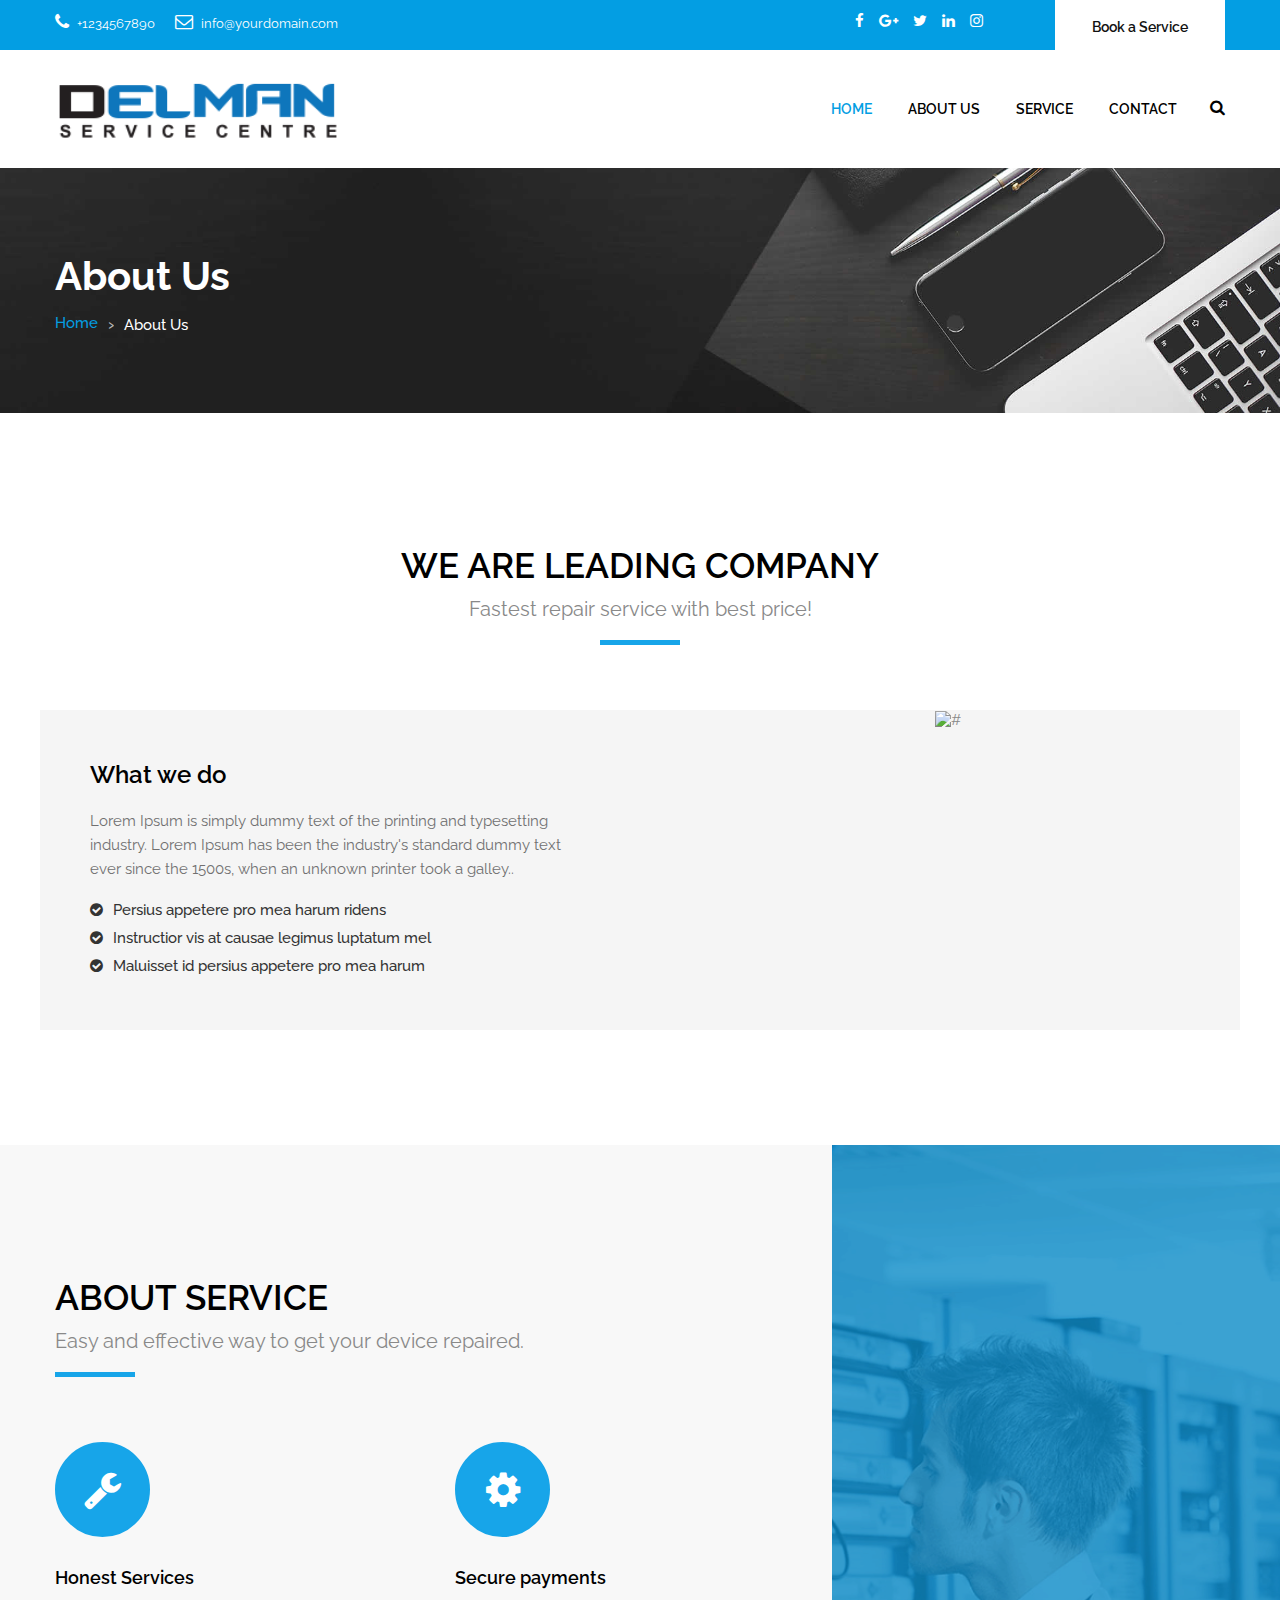
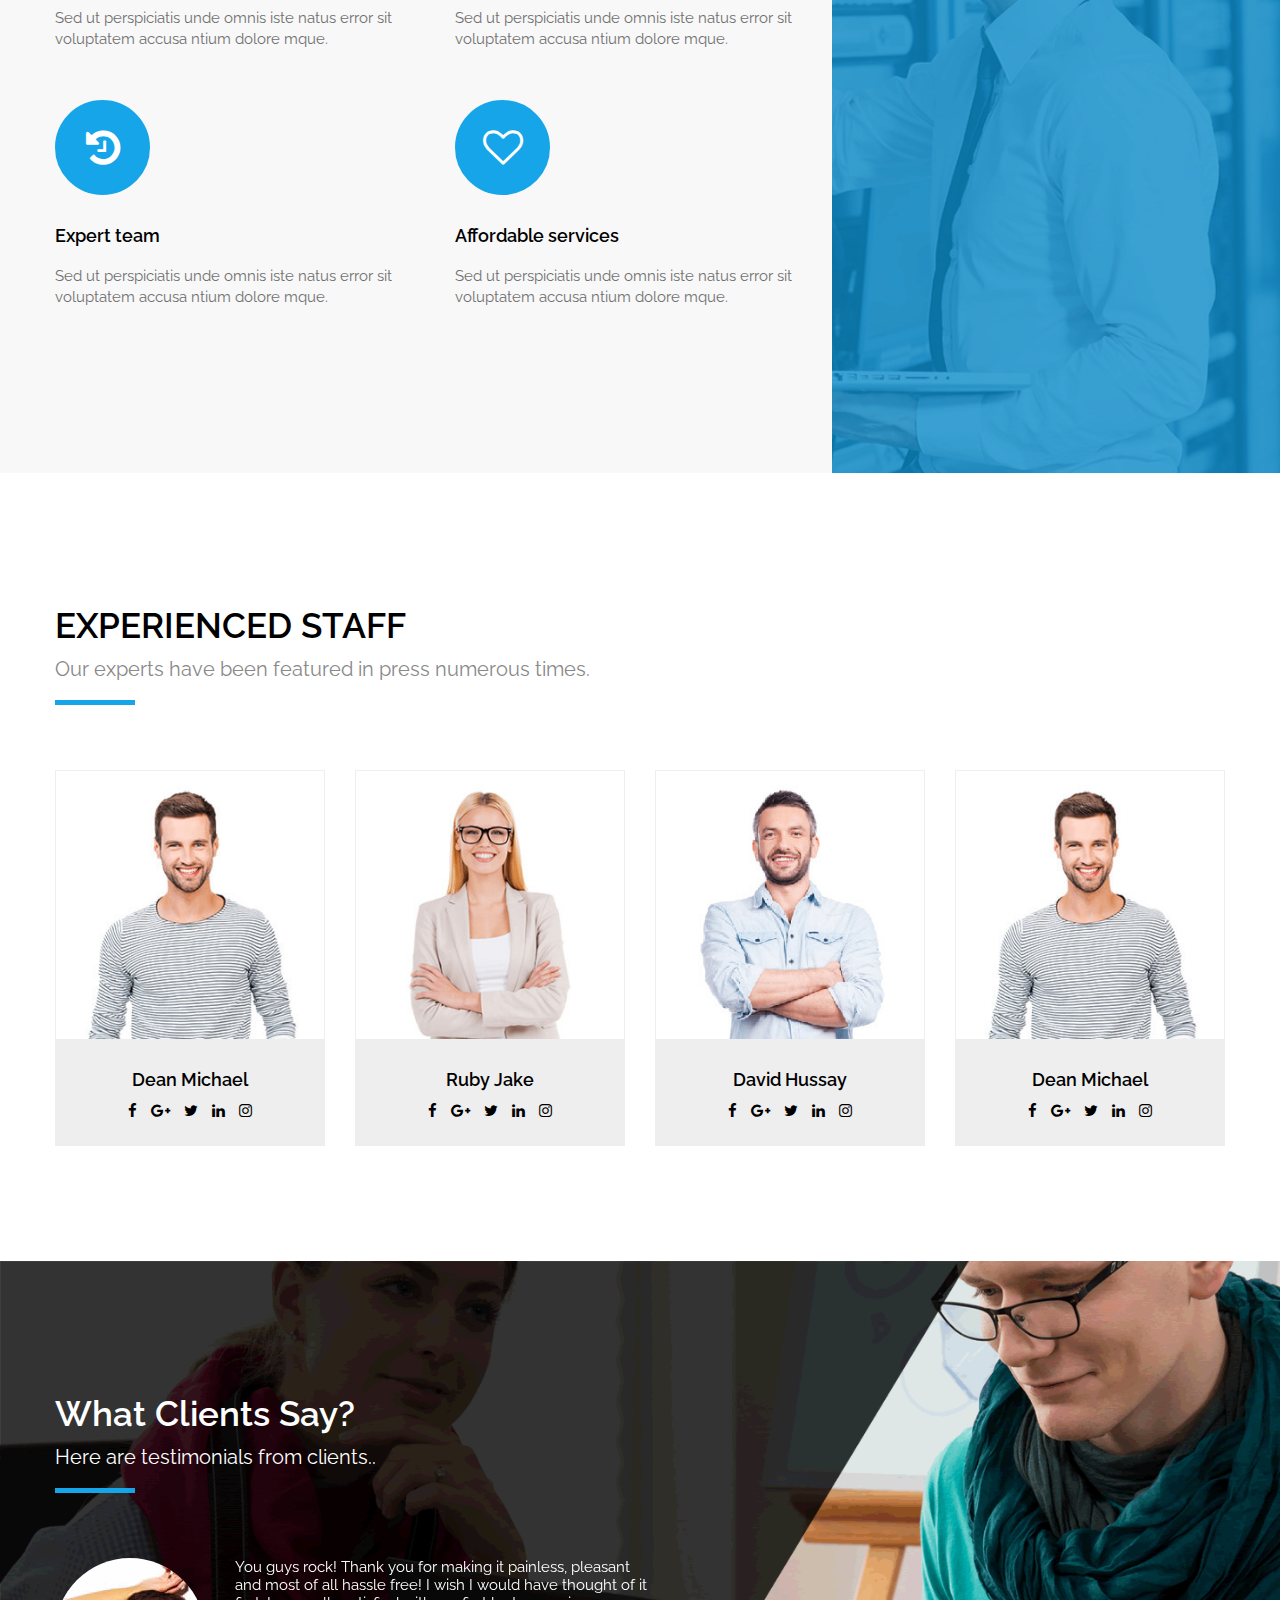
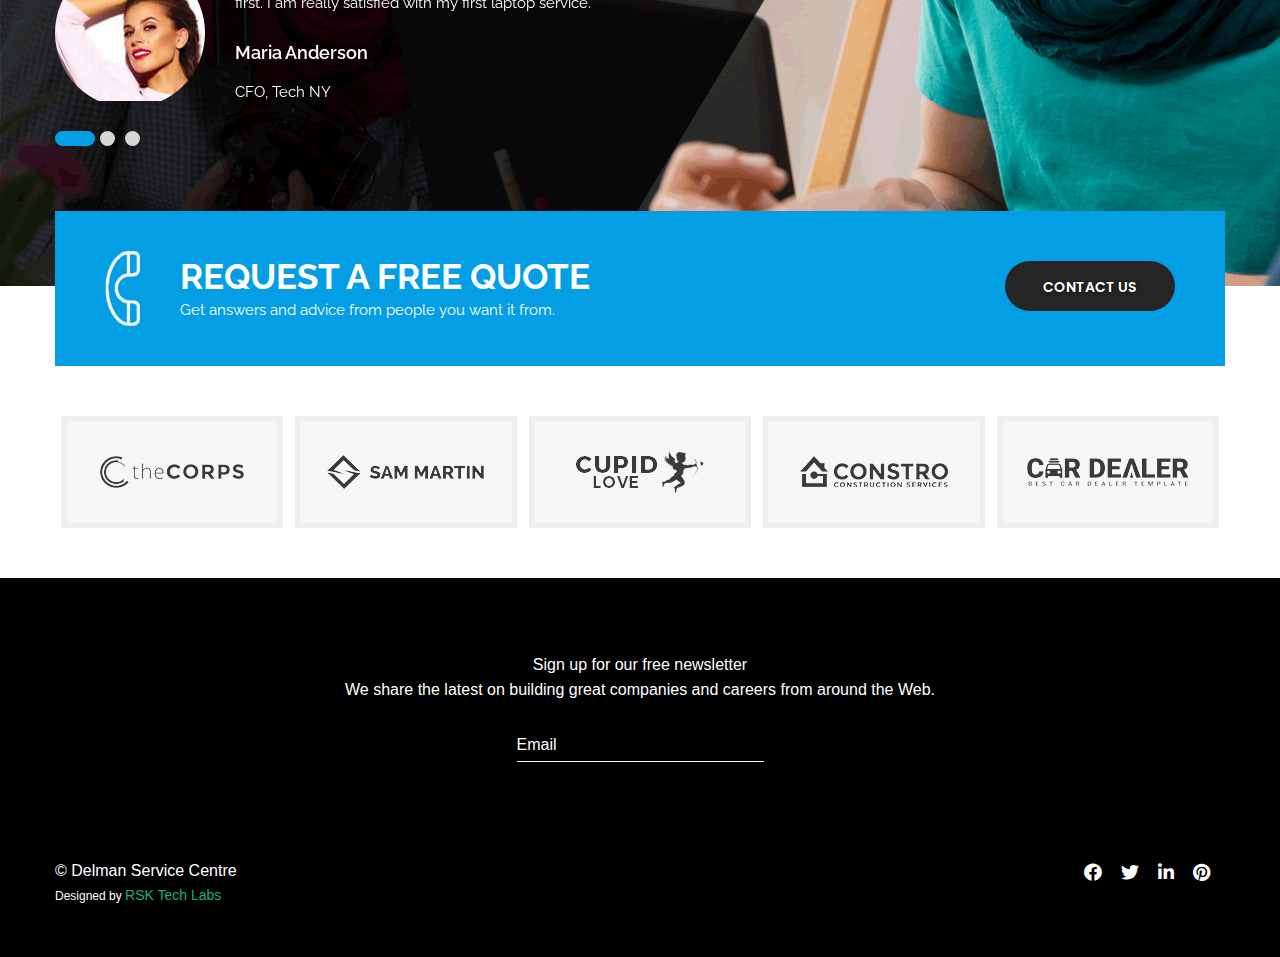
==== about.html @ 7de43d6a "Add files via upload" ====
<!DOCTYPE html>
<html lang="en">
<head>
<!-- basic -->
<meta charset="utf-8">
<meta http-equiv="X-UA-Compatible" content="IE=edge">
<!-- mobile metas -->
<meta name="viewport" content="width=device-width, initial-scale=1">
<meta name="viewport" content="initial-scale=1, maximum-scale=1">
<!-- site metas -->
<title>Delman Service Centre</title>
<meta name="keywords" content="">
<meta name="description" content="">
<meta name="author" content="">
<!-- Fontawesome -->
<link href="https://use.fontawesome.com/releases/v5.0.7/css/all.css" rel="stylesheet">
<!-- site icons -->
<link rel="icon" href="images/fevicon/fevicon.png" type="image/gif" />
<!-- bootstrap css -->
<link rel="stylesheet" href="css/bootstrap.min.css" />
<!-- Site css -->
<link rel="stylesheet" href="css/style.css" />
<!-- responsive css -->
<link rel="stylesheet" href="css/responsive.css" />
<!-- colors css -->
<link rel="stylesheet" href="css/colors1.css" />
<!-- custom css -->
<link rel="stylesheet" href="css/custom.css" />
<!-- wow Animation css -->
<link rel="stylesheet" href="css/animate.css" />
<!-- revolution slider css -->
<link rel="stylesheet" type="text/css" href="revolution/css/settings.css" />
<link rel="stylesheet" type="text/css" href="revolution/css/layers.css" />
<link rel="stylesheet" type="text/css" href="revolution/css/navigation.css" />
</head>
<body id="default_theme" class="it_service">
<!-- loader -->
<div class="bg_load"> <img class="loader_animation" src="images/loaders/loader_1.png" alt="#" /> </div>
<!-- end loader -->
<!-- header -->
<header id="default_header" class="header_style_1">
  <!-- header top -->
  <div class="header_top">
    <div class="container">
      <div class="row">
        <div class="col-md-8">
          <div class="full">
            <div class="topbar-left">
              <ul class="list-inline">
                <li> <span class="topbar-label"><i class="fa  fa-phone"></i></span> <span class="topbar-hightlight">+1234567890</span> </li>
                <li> <span class="topbar-label"><i class="fa fa-envelope-o"></i></span> <span class="topbar-hightlight"><a href="mailto:info@yourdomain.com">info@yourdomain.com</a></span> </li>
              </ul>
            </div>
          </div>
        </div>
        <div class="col-md-4 right_section_header_top">
          <div class="float-left">
            <div class="social_icon">
              <ul class="list-inline">
                <li><a class="fa fa-facebook" href="https://www.facebook.com/" title="Facebook" target="_blank"></a></li>
                <li><a class="fa fa-google-plus" href="https://plus.google.com/" title="Google+" target="_blank"></a></li>
                <li><a class="fa fa-twitter" href="https://twitter.com" title="Twitter" target="_blank"></a></li>
                <li><a class="fa fa-linkedin" href="https://www.linkedin.com" title="LinkedIn" target="_blank"></a></li>
                <li><a class="fa fa-instagram" href="https://www.instagram.com" title="Instagram" target="_blank"></a></li>
              </ul>
            </div>
          </div>
          <div class="float-right">
            <div class="make_appo"> <a class="btn white_btn" href="book_a_service.html">Book a Service</a> </div>
          </div>
        </div>
      </div>
    </div>
  </div>
  <!-- end header top -->
  <!-- header bottom -->
  <div class="header_bottom">
    <div class="container">
      <div class="row">
        <div class="col-lg-3 col-md-12 col-sm-12 col-xs-12">
          <!-- logo start -->
          <div class="logo"> <a href="it_home.html"><img src="images/logos/Logo-delmen.png" alt="logo" /></a> </div>
          <!-- logo end -->
        </div>
        <div class="col-lg-9 col-md-12 col-sm-12 col-xs-12">
          <!-- menu start -->
          <div class="menu_side">
            <div id="navbar_menu">
              <ul class="first-ul">
                <li> <a class="active" href="index.html">Home</a></li>
                <li><a href="about.html">About Us</a></li>
                <li> <a href="service.html">Service</a>
                  <ul>
                  <li><a href="service_detail.html">Services Detail</a></li>
                  </ul>
                </li>
                <li> <a href="contact.html">Contact</a></li>
              </ul>
            </div>
            <div class="search_icon">
              <ul>
                <li><a href="#" data-toggle="modal" data-target="#search_bar"><i class="fa fa-search" aria-hidden="true"></i></a></li>
              </ul>
            </div>
          </div>
          <!-- menu end -->
        </div>
      </div>
    </div>
  </div>
  <!-- header bottom end -->
</header>
<!-- end header -->
<!-- inner page banner -->
<div id="inner_banner" class="section inner_banner_section">
  <div class="container">
    <div class="row">
      <div class="col-md-12">
        <div class="full">
          <div class="title-holder">
            <div class="title-holder-cell text-left">
              <h1 class="page-title">About Us</h1>
              <ol class="breadcrumb">
                <li><a href="index.html">Home</a></li>
                <li class="active">About Us</li>
              </ol>
            </div>
          </div>
        </div>
      </div>
    </div>
  </div>
</div>
<!-- end inner page banner -->
<!-- section -->
<div class="section padding_layout_1">
  <div class="container">
    <div class="row">
      <div class="col-md-12">
        <div class="full">
          <div class="main_heading text_align_center">
            <h2>We are Leading Company</h2>
            <p class="large">Fastest repair service with best price!</p>
          </div>
        </div>
      </div>
    </div>
    <div class="row about_blog">
      <div class="col-lg-6 col-md-6 col-sm-12 about_cont_blog">
        <div class="full text_align_left">
          <h3>What we do</h3>
          <p>Lorem Ipsum is simply dummy text of the printing and typesetting industry. Lorem Ipsum has been the industry's 
            standard dummy text ever since the 1500s, when an unknown printer took a galley..</p>
          <ul>
            <li><i class="fa fa-check-circle"></i>Persius appetere pro mea harum ridens</li>
            <li><i class="fa fa-check-circle"></i>Instructior vis at causae legimus luptatum mel</li>
            <li><i class="fa fa-check-circle"></i>Maluisset id persius appetere pro mea harum</li>
          </ul>
        </div>
      </div>
      <div class="col-lg-6 col-md-6 col-sm-12 about_feature_img padding_right_0">
        <div class="full text_align_center"> <img class="img-responsive" src="images/it_service/post-06.jpg" alt="#" /> </div>
      </div>
    </div>
  </div>
</div>
<!-- end section -->
<!-- section -->
<div class="section padding_layout_1 light_silver gross_layout">
  <div class="container">
    <div class="row">
      <div class="col-md-12">
        <div class="full">
          <div class="main_heading text_align_left">
            <h2>About Service</h2>
            <p class="large">Easy and effective way to get your device repaired.</p>
          </div>
        </div>
      </div>
    </div>
    <div class="row">
      <div class="col-md-8">
        <div class="row">
          <div class="col-md-6">
            <div class="full">
              <div class="service_blog_inner2">
                <div class="icon text_align_left"><i class="fa fa-wrench"></i></div>
                <h4 class="service-heading">Honest Services</h4>
                <p>Sed ut perspiciatis unde omnis iste natus error sit voluptatem accusa ntium dolore mque.</p>
              </div>
            </div>
          </div>
          <div class="col-md-6">
            <div class="full">
              <div class="service_blog_inner2">
                <div class="icon text_align_left"><i class="fa fa-cog"></i></div>
                <h4 class="service-heading">Secure payments</h4>
                <p>Sed ut perspiciatis unde omnis iste natus error sit voluptatem accusa ntium dolore mque.</p>
              </div>
            </div>
          </div>
          <div class="col-md-6">
            <div class="full">
              <div class="service_blog_inner2">
                <div class="icon text_align_left"><i class="fa fa-history"></i></div>
                <h4 class="service-heading">Expert team</h4>
                <p>Sed ut perspiciatis unde omnis iste natus error sit voluptatem accusa ntium dolore mque.</p>
              </div>
            </div>
          </div>
          <div class="col-md-6">
            <div class="full">
              <div class="service_blog_inner2">
                <div class="icon text_align_left"><i class="fa fa-heart-o"></i></div>
                <h4 class="service-heading">Affordable services</h4>
                <p>Sed ut perspiciatis unde omnis iste natus error sit voluptatem accusa ntium dolore mque.</p>
              </div>
            </div>
          </div>
        </div>
      </div>
    </div>
  </div>
</div>
<!-- end section -->
<div class="section padding_layout_1">
  <div class="container">
    <div class="row">
      <div class="col-md-12">
        <div class="full">
          <div class="main_heading text_align_left">
            <h2>Experienced Staff</h2>
            <p class="large">Our experts have been featured in press numerous times.</p>
          </div>
        </div>
      </div>
    </div>
    <div class="row">
      <div class="col-md-3 col-sm-6">
        <div class="full team_blog_colum">
          <div class="it_team_img"> <img class="img-responsive" src="images/it_service/team-member-1.jpg" alt="#"> </div>
          <div class="team_feature_head">
            <h4>Dean Michael</h4>
          </div>
          <div class="team_feature_social">
            <div class="social_icon">
              <ul class="list-inline">
                <li><a class="fa fa-facebook" href="https://www.facebook.com/" title="Facebook" target="_blank"></a></li>
                <li><a class="fa fa-google-plus" href="https://plus.google.com/" title="Google+" target="_blank"></a></li>
                <li><a class="fa fa-twitter" href="https://twitter.com" title="Twitter" target="_blank"></a></li>
                <li><a class="fa fa-linkedin" href="https://www.linkedin.com" title="LinkedIn" target="_blank"></a></li>
                <li><a class="fa fa-instagram" href="https://www.instagram.com" title="Instagram" target="_blank"></a></li>
              </ul>
            </div>
          </div>
        </div>
      </div>
      <div class="col-md-3 col-sm-6">
        <div class="full team_blog_colum">
          <div class="it_team_img"> <img class="img-responsive" src="images/it_service/team-member-2.jpg" alt="#"> </div>
          <div class="team_feature_head">
            <h4>Ruby Jake</h4>
          </div>
          <div class="team_feature_social">
            <div class="social_icon">
              <ul class="list-inline">
                <li><a class="fa fa-facebook" href="https://www.facebook.com/" title="Facebook" target="_blank"></a></li>
                <li><a class="fa fa-google-plus" href="https://plus.google.com/" title="Google+" target="_blank"></a></li>
                <li><a class="fa fa-twitter" href="https://twitter.com" title="Twitter" target="_blank"></a></li>
                <li><a class="fa fa-linkedin" href="https://www.linkedin.com" title="LinkedIn" target="_blank"></a></li>
                <li><a class="fa fa-instagram" href="https://www.instagram.com" title="Instagram" target="_blank"></a></li>
              </ul>
            </div>
          </div>
        </div>
      </div>
      <div class="col-md-3 col-sm-6">
        <div class="full team_blog_colum">
          <div class="it_team_img"> <img class="img-responsive" src="images/it_service/team-member-3.jpg" alt="#"> </div>
          <div class="team_feature_head">
            <h4>David Hussay</h4>
          </div>
          <div class="team_feature_social">
            <div class="social_icon">
              <ul class="list-inline">
                <li><a class="fa fa-facebook" href="https://www.facebook.com/" title="Facebook" target="_blank"></a></li>
                <li><a class="fa fa-google-plus" href="https://plus.google.com/" title="Google+" target="_blank"></a></li>
                <li><a class="fa fa-twitter" href="https://twitter.com" title="Twitter" target="_blank"></a></li>
                <li><a class="fa fa-linkedin" href="https://www.linkedin.com" title="LinkedIn" target="_blank"></a></li>
                <li><a class="fa fa-instagram" href="https://www.instagram.com" title="Instagram" target="_blank"></a></li>
              </ul>
            </div>
          </div>
        </div>
      </div>
      <div class="col-md-3 col-sm-6">
        <div class="full team_blog_colum">
          <div class="it_team_img"> <img class="img-responsive" src="images/it_service/team-member-1.jpg" alt="#"> </div>
          <div class="team_feature_head">
            <h4>Dean Michael</h4>
          </div>
          <div class="team_feature_social">
            <div class="social_icon">
              <ul class="list-inline">
                <li><a class="fa fa-facebook" href="https://www.facebook.com/" title="Facebook" target="_blank"></a></li>
                <li><a class="fa fa-google-plus" href="https://plus.google.com/" title="Google+" target="_blank"></a></li>
                <li><a class="fa fa-twitter" href="https://twitter.com" title="Twitter" target="_blank"></a></li>
                <li><a class="fa fa-linkedin" href="https://www.linkedin.com" title="LinkedIn" target="_blank"></a></li>
                <li><a class="fa fa-instagram" href="https://www.instagram.com" title="Instagram" target="_blank"></a></li>
              </ul>
            </div>
          </div>
        </div>
      </div>
    </div>
  </div>
</div>
<!-- section -->
<div class="section padding_layout_1 testmonial_section white_fonts">
  <div class="container">
    <div class="row">
      <div class="col-md-12">
        <div class="full">
          <div class="main_heading text_align_left">
            <h2 style="text-transform: none;">What Clients Say?</h2>
            <p class="large">Here are testimonials from clients..</p>
          </div>
        </div>
      </div>
    </div>
    <div class="row">
      <div class="col-sm-7">
        <div class="full">
          <div id="testimonial_slider" class="carousel slide" data-ride="carousel">
            <!-- Indicators -->
            <ul class="carousel-indicators">
              <li data-target="#testimonial_slider" data-slide-to="0" class="active"></li>
              <li data-target="#testimonial_slider" data-slide-to="1"></li>
              <li data-target="#testimonial_slider" data-slide-to="2"></li>
            </ul>
            <!-- The slideshow -->
            <div class="carousel-inner">
              <div class="carousel-item active">
                <div class="testimonial-container">
                  <div class="testimonial-content"> You guys rock! Thank you for making it painless, pleasant and most of all hassle free! I wish I would have thought of it first. 
                    I am really satisfied with my first laptop service.</div>
                  <div class="testimonial-photo"> <img src="images/it_service/client1.jpg" class="img-responsive" alt="#" width="150" height="150"> </div>
                  <div class="testimonial-meta">
                    <h4>Maria Anderson</h4>
                    <span class="testimonial-position">CFO, Tech NY</span> </div>
                </div>
              </div>
              <div class="carousel-item">
                <div class="testimonial-container">
                  <div class="testimonial-content"> You guys rock! Thank you for making it painless, pleasant and most of all hassle free! I wish I would have thought of it first. 
                    I am really satisfied with my first laptop service.</div>
                  <div class="testimonial-photo"> <img src="images/it_service/client2.jpg" class="img-responsive" alt="#" width="150" height="150"> </div>
                  <div class="testimonial-meta">
                    <h4>Maria Anderson</h4>
                    <span class="testimonial-position">CFO, Tech NY</span> </div>
                </div>
              </div>
              <div class="carousel-item">
                <div class="testimonial-container">
                  <div class="testimonial-content"> You guys rock! Thank you for making it painless, pleasant and most of all hassle free! I wish I would have thought of it first. 
                    I am really satisfied with my first laptop service.</div>
                  <div class="testimonial-photo"> <img src="images/it_service/client3.jpg" class="img-responsive" alt="#" width="150" height="150"> </div>
                  <div class="testimonial-meta">
                    <h4>Maria Anderson</h4>
                    <span class="testimonial-position">CFO, Tech NY</span> </div>
                </div>
              </div>
            </div>
          </div>
        </div>
      </div>
      <div class="col-sm-5">
        <div class="full"> </div>
      </div>
    </div>
  </div>
</div>
<!-- end section -->
<!-- section -->
<div class="section">
  <div class="container">
    <div class="row">
      <div class="col-md-12">
        <div class="full">
          <div class="contact_us_section">
            <div class="call_icon"> <img src="images/it_service/phone_icon.png" alt="#" /> </div>
            <div class="inner_cont">
              <h2>REQUEST A FREE QUOTE</h2>
              <p>Get answers and advice from people you want it from.</p>
            </div>
            <div class="button_Section_cont"> <a class="btn dark_gray_bt" href="contact.html">Contact us</a> </div>
          </div>
        </div>
      </div>
    </div>
  </div>
</div>
<!-- end section -->
<!-- section -->
<div class="section padding_layout_1" style="padding: 50px 0;">
  <div class="container">
    <div class="row">
      <div class="col-md-12">
        <div class="full">
          <ul class="brand_list">
            <li><img src="images/it_service/brand_icon1.png" alt="#" /></li>
            <li><img src="images/it_service/brand_icon2.png" alt="#" /></li>
            <li><img src="images/it_service/brand_icon3.png" alt="#" /></li>
            <li><img src="images/it_service/brand_icon4.png" alt="#" /></li>
            <li><img src="images/it_service/brand_icon5.png" alt="#" /></li>
          </ul>
        </div>
      </div>
    </div>
  </div>
</div>
<!-- end section -->
<!-- Modal -->
<div class="modal fade" id="search_bar" role="dialog">
  <div class="modal-dialog">
    <!-- Modal content-->
    <div class="modal-content">
      <div class="modal-header">
        <button type="button" class="close" data-dismiss="modal"><i class="fa fa-close"></i></button>
      </div>
      <div class="modal-body">
        <div class="row">
          <div class="col-lg-8 col-md-8 col-sm-8 offset-lg-2 offset-md-2 offset-sm-2 col-xs-10 col-xs-offset-1">
            <div class="navbar-search">
              <form action="#" method="get" id="search-global-form" class="search-global">
                <input type="text" placeholder="Type to search" autocomplete="off" name="s" id="search" value="" class="search-global__input">
                <button class="search-global__btn"><i class="fa fa-search"></i></button>
                <div class="search-global__note">Begin typing your search above and press return to search.</div>
              </form>
            </div>
          </div>
        </div>
      </div>
    </div>
  </div>
</div>
<!-- End Model search bar -->
<!-- footer -->
<!-- Footer section starts here -->
<footer id="Footer">
  <div class="container text-center">
    <div class="footer-text ">
      <p>Sign up for our free newsletter
        <br class="hidden-lg-down" /> We share the latest on building great companies and careers from around the Web.</p>
      <div class="email-box">
        <form action="#" method="post">
          <input required type="email">
          <label for="email">Email</label>
          <input class="submit" type="submit" value="">
        </form>
      </div>
      <div class="row">
        <div class="col-xs-12 col-sm-12 col-md-6 col-lg-6 col-xl-6">
          <div class="copy-right">
            <p>© Delman Service Centre</p>
          </div>
        </div>
        <div class="col-xs-12 col-sm-12 col-md-6 col-lg-6 col-xl-6 text-right">
          <div class="social-share">
            <ul>
              <li>
                <a href="#"><i class="fab fa-facebook-f"></i></a>
              </li>
              <li>
                <a href="#"><i class="fab fa-twitter"></i></a>
              </li>
              <li>
                <a href="#"><i class="fab fa-linkedin-in"></i></a>
              </li>
              <li>
                <a href="#"><i class="fab fa-pinterest"></i></a>
              </li>
            </ul>
          </div>
        </div>
      </div>
      <div class="row">
        <div class="col-12">
          <p class="designed">Designed by <a href="#" target="_blank">RSK Tech Labs</a></p>
        </div>
      </div>
    </div>
  </div>
</footer>
<!-- Footer section ends here -->
<!-- js section -->
<script src="js/jquery.min.js"></script>
<script src="js/bootstrap.min.js"></script>
<!-- menu js -->
<script src="js/menumaker.js"></script>
<!-- wow animation -->
<script src="js/wow.js"></script>
<!-- custom js -->
<script src="js/custom.js"></script>
<!-- revolution js files -->
<script src="revolution/js/jquery.themepunch.tools.min.js"></script>
<script src="revolution/js/jquery.themepunch.revolution.min.js"></script>
<script src="revolution/js/extensions/revolution.extension.actions.min.js"></script>
<script src="revolution/js/extensions/revolution.extension.carousel.min.js"></script>
<script src="revolution/js/extensions/revolution.extension.kenburn.min.js"></script>
<script src="revolution/js/extensions/revolution.extension.layeranimation.min.js"></script>
<script src="revolution/js/extensions/revolution.extension.migration.min.js"></script>
<script src="revolution/js/extensions/revolution.extension.navigation.min.js"></script>
<script src="revolution/js/extensions/revolution.extension.parallax.min.js"></script>
<script src="revolution/js/extensions/revolution.extension.slideanims.min.js"></script>
<script src="revolution/js/extensions/revolution.extension.video.min.js"></script>
</body>
</html>
---- css/style.css ----
/*------------------------------------------------------------------
		File Name: style.css
-------------------------------------------------------------------*/

/*------------------------------------------------------------------
		[Table of contents]

		1.  IMPORT FONTS
    2.  IMPORT FILES
	3.  BASIC
    4.  LOADER
	5.  HEADER
	      - Header Top 
	      - Menu 
	      - Search Bar
	      - Side Menu
		  - Fix Header
	6.  SLIDER PARALLAX
	      - Simple Parallax
	      - Slider Text
		  - Testimonial slider
	7.  SECTION
	      - Counter
		  - Form
		  - Progress Bar
		  - Pagination
	8.  SLIDER
	9.  ACCORDION
	10. PRICE TABLE
	11. INNER PAGE BANNER
	12. SIDEBAR
	     - Sidebar Search
	13. BLOG	
         - Blog Detail	
	14. CASE STUDIES
	15. SHOP
    16. FOOTER
	17. CUSTOM
		
	-------------------------------------------------------------------*/


/*------------------------------------------------------------------
		1. IMPORT FONTS
	-------------------------------------------------------------------*/

@import url(https://fonts.googleapis.com/css?family=Source+Sans+Pro:300,400,400i,600,700,900);
@import url('https://fonts.googleapis.com/css?family=Raleway:100,100i,200,200i,300,300i,400,400i,500,500i,600,600i,700,700i,800,800i,900,900i');
@import url('https://fonts.googleapis.com/css?family=Poppins:100,100i,200,200i,300,300i,400,400i,500,500i,600,600i,700,700i,800,800i,900,900i');
@import url(https://fonts.googleapis.com/css?family=Roboto:300,400,400i,500,500i,700,700i);
@import url(https://fonts.googleapis.com/css?family=Arvo:400,400i,700,700i);

/*------------------------------------------------------------------
		2. IMPORT FILES
	-------------------------------------------------------------------*/

@import url(animate.css);
@import url(font-awesome.min.css);

/*------------------------------------------------------------------
		3. BASIC
	-------------------------------------------------------------------*/

* {
	margin: 0;
	padding: 0;
	outline: none !important;
	box-sizing: border-box;
}

html,
body {
	color: #898989;
	font-size: 15px;
	font-family: 'Raleway', sans-serif;
	line-height: normal;
	font-weight: 400;
	overflow-x: hidden;
}

body {
	overflow-x: hidden;
}

body.demos .section {
	background: url(images/bg.png) repeat top center #f2f3f5;
}

body.demos .section-title img {
	max-width: 280px;
	display: block;
	margin: 10px auto;
}

body.demos .service-widget h3 {
	border-bottom: 1px solid #ededed;
	font-size: 18px;
	padding: 20px 0;
	background-color: #ffffff;
}

body.demos .service-widget {
	margin: 0 0 30px;
	padding: 30px;
	background-color: #fff
}

body.demos .container-fluid {
	max-width: 1080px
}

a {
	color: #1f1f1f;
	text-decoration: none !important;
	outline: none !important;
	-webkit-transition: all .3s ease-in-out;
	-moz-transition: all .3s ease-in-out;
	-ms-transition: all .3s ease-in-out;
	-o-transition: all .3s ease-in-out;
	transition: all .3s ease-in-out;
}

h1,
h2,
h3,
h4,
h5,
h6 {
	letter-spacing: 0;
	font-weight: normal;
	position: relative;
	padding: 0;
	font-weight: normal;
	line-height: normal;
	color: #1f1f1f;
	margin: 0
}

h6 {
	font-size: 14px;
	margin-bottom: 10px;
}

h1 {
	font-size: 24px
}

.small_heading.main-heading h2 {
	font-size: 21px;
}

.small_heading.main-heading::after {
	top: 18px;
}

.small_heading.main-heading {
	margin-bottom: 20px;
	width: 100%;
}

h3 {
	font-size: 18px
}

h4 {
	font-size: 16px
}

h5 {
	font-size: 14px
}

h1 a,
h2 a,
h3 a,
h4 a,
h5 a,
h6 a {
	color: #212121;
	text-decoration: none!important;
	opacity: 1
}

ol,
ul {
	list-style: none;
	margin: 0;
}

a {
	color: #000;
	text-decoration: none;
	outline: none;
}

a,
.btn {
	text-decoration: none !important;
	outline: none !important;
	-webkit-transition: all .3s ease-in-out;
	-moz-transition: all .3s ease-in-out;
	-ms-transition: all .3s ease-in-out;
	-o-transition: all .3s ease-in-out;
	transition: all .3s ease-in-out;
}

.btn-custom {
	margin-top: 20px;
	background-color: transparent;
	border: 2px solid #ddd;
	padding: 12px 40px;
	font-size: 16px;
}

.button_section {
	float: left;
	width: 100%;
}

a.btn,
button.btn {
	min-width: 170px;
	height: 50px;
	border-radius: 100px;
	padding: 0;
	text-align: center;
	line-height: 52px;
	font-size: 14px;
	font-weight: 600;
	text-transform: uppercase;
	margin-top: 10px;
	color: #fff;
	border: solid transform 1px;
	text-shadow: 1px 1px 3px rgba(0, 0, 0, .5);
	position: relative;
	font-family: 'Poppins', sans-serif;
}

.btn.dark_gray_bt {
	background: #252525;
}

a.btn.border_btn {
	border: solid transparent 1px;
	background: transparent;
}

a.btn:hover,
button.btn:hover,
a.btn:focus,
button.btn:focus {
	background: #252525;
	color: #fff;
}

button.btn.white_btn,
a.btn.white_btnbutton.btn.white_btn,
a.btn.white_btn {
	background: #fff;
	padding: 0 50px;
}

.btn.sqaure_bt i {
	margin-left: 8px;
	font-weight: 600;
	top: -1px;
	position: relative;
}

.bottom_info .btn.sqaure_bt {
	margin: 0;
}

.bottom_info .pull-right {
	margin-top: 17px !important;
}

.blog_grid .bottom_info .pull-right {
	margin-top: 0 !important;
}

.padding-bottom_0 {
	padding-bottom: 0 !important;
}

.padding-top_0 {
	padding-top: 0 !important;
}

.padding-bottom_1 {
	padding-bottom: 10px !important;
}

.padding-bottom_2 {
	padding-bottom: 20px !important;
}

.padding-bottom_3 {
	padding-bottom: 30px !important;
}

.padding-bottom_4 {
	padding-bottom: 40px !important;
}

.padding-bottom_5 {
	padding-bottom: 50px !important;
}

.pull-right {
	float: right !important;
}

.pull-left {
	float: left !important;
}

.img-responsive {
	max-width: 100%;
}

.color_black p,
.color_black ul,
.color_black ul li {
	color: #000;
}

.black_color {
	color: #000;
}

.semi_bold {
	font-weight: 600;
}

.lead {
	font-size: 18px;
	line-height: 30px;
	color: #767676;
	margin: 0;
	padding: 0;
}

blockquote {
	margin: 20px 0 20px;
	padding: 30px;
}

.margin_0 {
	margin: 0 !important;
}

.padding_0 {
	padding: 0 !important;
}

h2 {
	font-size: 35px;
	color: #000;
	line-height: 36px;
	font-weight: 600;
	position: relative;
	margin-bottom: 15px;
	text-transform: uppercase;
	margin-top: 15px;
}

h3 {
	font-size: 24px;
	color: #000;
	line-height: normal;
	font-weight: 500;
	text-transform: none;
	margin-bottom: 20px;
	font-weight: 600;
}

h4 {
	font-size: 18px;
	color: #000;
	line-height: 21px;
	font-weight: 600;
	text-transform: none;
	margin: 30px 0 20px 0;
}

h5 {
	font-size: 15px;
	font-weight: 700;
	text-transform: uppercase;
	margin: 0;
	line-height: normal;
	color: #000;
}

p {
	color: #707070;
	font-size: 15px;
	line-height: 21px;
}

p.large {
	color: #898989;
	font-size: 20px;
	font-weight: 400;
	margin: 0 0 10px 0;
}

p.large_2 {
	font-weight: 500;
	font-size: 18px;
	color: #898989;
}

button,
input,
select,
textarea,
option {
	font-family: 'Poppins', sans-serif;
}

a#submit {
	z-index: 1;
}

a:hover,
a:focus {
	color: #000;
	text-decoration: none;
}

.span1,
.span2,
.span3,
.span4,
.span5,
.span6,
.span7,
.span8,
.span9,
.span10 {
	padding: 0 15px;
	float: left;
	min-height: 25px;
}

.border_radius_0 {
	border-radius: 0 !important;
}

.span1 {
	width: 10%;
}

.span2 {
	width: 20%;
}

.span3 {
	width: 30%;
}

.span4 {
	width: 40%;
}

.span5 {
	width: 50%;
}

.span6 {
	width: 60%;
}

.span7 {
	width: 70%;
}

.span8 {
	width: 80%;
}

.span9 {
	width: 90%;
}

.span10 {
	width: 100%;
}

.container {
	width: 1200px;
	max-width: 1200px;
}

.section_padding {
	padding: 80px 0 100px;
}

.layout_2_padding {
	padding: 100px 0 80px;
}

.full {
	width: 100%;
	float: left;
	margin: 0;
	padding: 0;
}

.top_80 {
	top: 80px;
}

.vertical-center {
	display: flex;
	align-items: center;
	height: 100%;
	width: 100%;
}

.right_side {
	float: right;
}

.text_align_right {
	text-align: right;
}

.left_side {
	float: left;
}

.text_align_left {
	text-align: left;
}

.text_align_center {
	text-align: center;
}

.center {
	width: 100%;
	display: flex;
	justify-content: center;
}

.modal-backdrop.show {
	opacity: 1;
}

.border_dotted_circle {
	border: dotted #e1e1e1 3px;
	width: 170px;
	height: 170px;
	border-radius: 100%;
	display: flex;
	justify-content: center;
	align-items: center;
	position: relative;
	z-index: 1;
}

.border_dotted_circle:hover,
.border_dotted_circle:focus {
	border: dotted #e1e1e1 3px;
	animation-name: rotate;
	animation-duration: 2s;
	animation-iteration-count: infinite;
	animation-timing-function: linear;
	-webkit-animation-name: rotate;
	-webkit-animation-duration: 2s;
	-webkit-animation-iteration-count: infinite;
	-webkit-animation-timing-function: linear;
	-moz-animation-name: rotate;
	-moz-animation-duration: 2s;
	-moz-animation-iteration-count: infinite;
	-moz-animation-timing-function: linear;
	-ms-animation-name: rotate;
	-ms-animation-duration: 5s;
	-ms-animation-iteration-count: infinite;
	-ms-animation-timing-function: linear;
	-o-animation-name: rotate;
	-o-animation-duration: 2s;
	-o-animation-iteration-count: infinite;
	-o-animation-timing-function: linear;
}

@-webkit-keyframes rotate {
	from {
		-webkit-transform: rotate(0deg);
		-moz-transform: rotate(0deg);
		-ms-transform: rotate(0deg);
		-o-transform: rotate(0deg);
		transform: rotate(0deg);
	}
	to {
		-webkit-transform: rotate(360deg);
		-moz-transform: rotate(360deg);
		-ms-transform: rotate(360deg);
		-o-transform: rotate(360deg);
		transform: rotate(360deg);
	}
}

@-moz-keyframes rotate {
	from {
		-moz-transform: rotate(0deg);
	}
	to {
		-moz-transform: rotate(360deg);
	}
}

.white_fonts p,
.white_fonts h1,
.white_fonts h2,
.white_fonts h3,
.white_fonts h4,
.white_fonts h5,
.white_fonts h6,
.white_fonts ul,
.white_fonts ul li,
.white_fonts ul li a,
.white_fonts ul i,
.white_fonts .post_info i,
.white_fonts div,
.white_fonts a.read_more {
	color: #fff !important;
}

.light_silver_fonts p,
.light_silver_fonts h1,
.light_silver_fonts h2,
.light_silver_fonts h3,
.light_silver_fonts h4,
.light_silver_fonts h5,
.light_silver_fonts h6,
.light_silver_fonts ul,
.light_silver_fonts ul li,
.light_silver_fonts ul li a,
.light_silver_fonts ul i,
.light_silver_fonts .post_info i,
.light_silver_fonts div,
.light_silver_fonts a.read_more {
	color: #ccc !important;
}


/** icon **/

.iconsmind-Over-Time2::before {
	content: "\eb2e";
}

.iconsmind-Money-2::before {
	content: "\eac6";
}

.iconsmind-People-onCloud::before {
	content: "\eb52";
}

.iconsmind-Wallet-2::before {
	content: "\ede5";
}

.iconsmind-Shield::before {
	content: "\ec4f";
}

.iconsmind-Ribbon-2::before {
	content: "\ebf5";
}


/** end icon **/

section.background_bg_bottom {
	background-repeat: repeat-x !important;
	background-position: bottom center !important;
}

.parallax_bg {
	background-repeat: no-repeat;
	background-position: center center;
	background-size: cover;
}

.dark_gray {
	background-color: #111;
	min-height: 400px;
}

.dark_gray.white_fonts h2 {
	color: #17a5e9 !important;
}

.dark_gray.light_silver_fonts h2 {
	color: #fff !important;
}

.list_style_1 {
	font-size: 14px;
	font-weight: 500;
	margin: 20px 0 15px;
}

.list_style_1 i {
	float: left;
	margin: 3px 16px 0 0;
}

.light_silver {
	background: #f8f8f8;
}

.light_silver_2 {
	background: #f8f8f8 !important;
}

.padding-bottom_5 {
	padding-bottom: 50px !important;
}

hr.dottad_border {
	border-top: dotted 3px;
	margin: 80px 0;
}

.margin_bottom_30_all {
	margin-bottom: 30px;
}

.margin_bottom_50_all {
	margin-bottom: 50px;
}

.margin_bottom_20_all {
	margin-bottom: 20px;
}

.margin_bottom_0 {
	margin-bottom: 0px !important;
}

.section {
	float: left;
	width: 100%;
}

.pagination>li.active a {
	color: #fff;
}

.contant_section {
	float: left;
	width: 100%;
}

.blog_feature_img img {
	width: 100%;
}

.main_heading {
	position: relative;
	margin-bottom: 65px;
}

.main_heading::after {
	content: "";
	display: block;
	margin: 20px auto 0;
	width: 80px;
	height: 5px;
	background: #17a5e9;
}

.main_heading.text_align_left::after {
	margin-left: 0;
}

.main_heading.text_align_right::after {
	margin-right: 0;
}

.icon img {
	width: 100px;
}


/*------------------------------------------------------------------
		4. LOADER
	-------------------------------------------------------------------*/

.bg_load {
	float: left;
	position: fixed;
	width: 100%;
	text-align: center;
	height: 100%;
	z-index: 999;
	top: 0;
	left: 0;
	display: flex;
	justify-content: center;
	align-items: center;
}

.loader_animation {
	animation-name: rotatey;
	animation-duration: 2s;
	animation-iteration-count: infinite;
	animation-timing-function: linear;
	-webkit-animation-name: rotatey;
	-webkit-animation-duration: 2s;
	-webkit-animation-iteration-count: infinite;
	-webkit-animation-timing-function: linear;
	-moz-animation-name: rotatey;
	-moz-animation-duration: 2s;
	-moz-animation-iteration-count: infinite;
	-moz-animation-timing-function: linear;
	-ms-animation-name: rotatey;
	-ms-animation-duration: 2s;
	-ms-animation-iteration-count: infinite;
	-ms-animation-timing-function: linear;
	-o-animation-name: rotatey;
	-o-animation-duration: 2s;
	-o-animation-iteration-count: infinite;
	-o-animation-timing-function: linear;
}

@-webkit-keyframes rotatey {
	from {
		-webkit-transform: rotatey(0deg);
		-moz-transform: rotatey(0deg);
		-ms-transform: rotatey(0deg);
		-o-transform: rotatey(0deg);
		transform: rotatey(0deg);
	}
	to {
		-webkit-transform: rotatey(360deg);
		-moz-transform: rotatey(360deg);
		-ms-transform: rotatey(360deg);
		-o-transform: rotatey(360deg);
		transform: rotatey(360deg);
	}
}

@-moz-keyframes rotatey {
	from {
		-moz-transform: rotatey(0deg);
	}
	to {
		-moz-transform: rotatey(360deg);
	}
}

.full_layout_without_container {
	padding: 80px 15px 50px;
}

.opacity_half_color {
	opacity: 0.5;
}

.opacity_70_color {
	opacity: 0.7;
}

.padding_75 {
	padding: 75px 0;
}


/*------------------------------------------------------------------
		5. HEADER
	-------------------------------------------------------------------*/


/*----- header fix -----*/

.fixed-header {
	position: fixed;
	top: 0;
	left: 0;
	width: 100%;
}


/*----- Header Top -----*/

header {
	position: relative;
	z-index: 1;
}

header .right_bt {
	float: right;
}

header .right_bt .btn {
	margin: 26px 0 0;
}

.header_top {
	min-height: 50px;
}

.header_bottom {
	min-height: auto;
}

.header_top ul {
	list-style: none;
	margin: 10px 0;
	padding: 0;
}

.header_top ul li {
	font-size: 14px;
	color: #fff;
	float: left;
}

.header_top ul li i {
	margin: 0 2px 0 0;
}

.header_top ul li i {
	color: #fff;
	transition: ease all 0.2s;
	font-size: 18px;
	margin-right: 5px;
}

.header_top .social_icon ul li a {
	color: #fff;
}

.top_information.pull-left li {
	margin-right: 20px;
}

.top_information.pull-right li {
	margin-left: 20px;
}

.logo {
	float: left;
	margin: 19px 0 19px;
	position: relative;
	left: 0;
}

.logo img {
	height: 80px;
}

.header_style_1 .header_top {
	position: relative;
}

.make_appo {
	float: right;
}

.make_appo .btn.white_btn {
	margin: 0;
	border-radius: 0;
	font-weight: 600;
	padding: 0 35px;
	font-family: 'Raleway', sans-serif;
}

.topbar-left {
	float: left;
}

.header_top .topbar-left .list-inline {
	float: left;
	margin: 13px 0;
}

.header_top ul li {
	font-size: 13px;
	color: #fff;
	float: left;
	margin-right: 20px;
}

.mechanic header#default_header {
	border-top: solid #3c5c9e 8px;
}

.mechanic .logo {
	margin: 25px 0 0;
}

.header_bottom {
	position: relative;
	z-index: 9;
}


/*----- Menu -----*/

.menu_side {
	float: right;
	width: auto;
}

.main_menu div#navbar_menu ul li a i {
	font-weight: 600;
}

#navbar_menu,
#navbar_menu ul,
#navbar_menu ul li,
#navbar_menu ul li a,
#navbar_menu #menu-button {
	margin: 0;
	padding: 0;
	border: 0;
	list-style: none;
	line-height: 1;
	display: block;
	-webkit-box-sizing: border-box;
	-moz-box-sizing: border-box;
	box-sizing: border-box;
}

#navbar_menu ul,
#navbar_menu ul li,
#navbar_menu ul li a,
#navbar_menu #menu-button {
	position: relative;
}

#navbar_menu:after,
#navbar_menu>ul:after {
	content: ".";
	display: block;
	clear: both;
	visibility: hidden;
	line-height: 0;
	height: 0;
}

#navbar_menu #menu-button {
	display: none;
}

#navbar_menu {
	margin: 37px 0 0 0;
	float: left;
}

#navbar_menu>ul>li {
	float: left;
}

#navbar_menu.align-center>ul {
	font-size: 0;
	text-align: center;
}

#navbar_menu.align-center>ul>li {
	display: inline-block;
	float: none;
}

#navbar_menu.align-center ul ul {
	text-align: left;
}

#navbar_menu.align-right>ul>li {
	float: right;
}

#navbar_menu>ul>li>a {
	padding: 15px 18px;
	font-size: 14px;
	color: #000;
	font-weight: 600;
	text-transform: uppercase;
}

#navbar_menu ul ul {
	position: absolute;
	left: -9999px;
}

#navbar_menu.align-right ul ul {
	text-align: right;
}

#navbar_menu ul ul li {
	height: 0;
	-webkit-transition: all .25s ease;
	-moz-transition: all .25s ease;
	-ms-transition: all .25s ease;
	-o-transition: all .25s ease;
	transition: all .25s ease;
}

#navbar_menu li:hover>ul {
	left: auto;
}

#navbar_menu.align-right li:hover>ul {
	left: auto;
	right: 0;
}

#navbar_menu li:hover>ul>li {
	height: 45px;
}

#navbar_menu ul ul ul {
	margin-left: 100%;
	top: 0;
}

#navbar_menu.align-right ul ul ul {
	margin-left: 0;
	margin-right: 100%;
}

#navbar_menu ul ul li a {
	padding: 15px 20px 15px;
	font-size: 14px;
	color: #999;
	font-weight: 500;
	background: #fff;
	color: #666 !important;
}

#navbar_menu ul ul li:last-child>a,
#navbar_menu ul ul li.last-item>a {}

#navbar_menu ul ul li:hover>a,
#navbar_menu ul ul li a:hover {
	color: #ffffff;
}

#navbar_menu ul ul {
	width: 250px;
	box-shadow: 0 5px 35px -18px #000;
	border-top: solid #000 2px;
}

#navbar_menu ul ul li a:hover,
#navbar_menu ul ul li a:focus {
	color: #fff !important;
	padding: 15px 20px 15px;
}

.main_bg {
	margin-top: 0px;
	min-height: 70px;
	position: relative;
}


/*-- Search Bar --*/

.search_icon {
	float: left;
	margin: 48px 0px 0 15px;
}

.search_icon ul {
	list-style: none;
	float: left;
	margin: 0;
	padding: 0;
}

.search_icon ul li {
	float: left;
	font-size: 14px;
}

.search_icon ul li {
	float: left;
	font-size: 16px;
}

.search_icon ul li a {
	color: #000;
}

#search_bar {
	padding: 0 !important;
}

#search_bar .modal-content {
	position: relative;
	background-color: transparent;
	border: none;
	border-radius: 0;
	box-shadow: none;
}

#search_bar .modal-dialog {
	width: 100%;
	padding: 0;
	margin: 0;
	transition: -webkit-transform .3s ease-out;
	transition: transform .3s ease-out;
	transition: transform .3s ease-out, -webkit-transform .3s ease-out;
	-webkit-transform: translate(0, 0%);
	transform: translate(0, 0%);
	max-width: 100%;
	margin: 0;
}

#search_bar button.close {
	float: right;
	font-weight: 400;
	line-height: 1;
	color: #000;
	text-shadow: none;
	opacity: 1;
	width: 60px;
	height: 60px;
	font-size: 18px;
	background: #fff;
	margin: 0;
	position: fixed;
	right: 0;
}

#search_bar .modal-header {
	padding: 0;
	border-bottom: none;
}

#search_bar .search-global {
	position: absolute;
	top: 50vh;
	margin-top: -122px;
	width: 90%;
}

#search_bar .search-global__input {
	width: 100%;
	color: #fff;
	border: none;
	border-bottom: 1px solid #fff !important;
	background-color: transparent;
	opacity: 1;
	height: auto !important;
	padding: 0 70px 23px 0 !important;
	font-size: 65px;
	font-weight: 600;
	line-height: 75px;
	letter-spacing: -3px;
}

#search_bar .search-global__btn {
	position: absolute;
	top: 7px;
	right: 16px;
	font-size: 42px;
	color: #fff;
	border: none;
	background-color: transparent;
	transition: all 0.3s;
	cursor: pointer;
}

#search_bar .search-global__note {
	margin-top: 25px;
	font-size: 15px;
	color: #fff;
}

#search_bar *::placeholder {
	color: #fff;
	opacity: 1;
}

#search_bar .modal-body {
	float: left;
	width: 100%;
	margin: 0;
	padding: 0;
}

#search_bar .navbar-search {
	float: left;
	width: 100%;
	display: flex;
	justify-content: center;
}

.modal-open {
	padding: 0 !important;
}

.modal-backdrop.in {
	opacity: 1;
}

.modal-backdrop {
	position: fixed;
	top: 0;
	right: 0;
	bottom: 0;
	left: 0;
	z-index: 1040;
	background-color: rgba(0, 0, 0, .8);
}


/*-- Side Menu --*/

.menu_icon {
	float: left;
	padding: 48px 0 0 0;
}

.menu_icon ul {
	list-style: none;
	margin: 0;
	padding: 0;
}

.menu_icon ul li a {
	color: #000;
}


/*-- Fix Header --*/

.fix_header {
	position: absolute;
	width: 100%;
	top: 0;
}


/*-- header style 2 --*/

.header_style_2 #navbar_menu {
	margin: 12px 0 11px;
	float: left;
}

.header_style_2 .search_icon {
	float: left;
	margin: 22px 0 0 21px;
}

.menu_icon {
	padding: 22px 0px 0 0px;
}

.header_bottom .info_cont h4 {
	font-size: 14px;
	font-family: poppins;
	font-weight: 500;
}

.header_bottom .information_bottom p {
	color: #737373;
	font-family: poppins;
	font-size: 14px;
}

.header_bottom .information_bottom {
	margin: 45px 0 0;
}

.main_bg #navbar_menu>ul>li>a {
	color: #fff;
}

.main_bg .search_icon ul li a {
	color: #fff;
}

.main_bg .menu_icon ul li a {
	color: #fff;
}

.header_style_2 .header_top ul li,
.header_style_2 .header_top a,
.header_style_2 .header_top i {
	color: #737373;
}

.header_style_2 .header_bottom {
	background: #fff;
}

.header_style_2 .menu_side {
	float: right;
	width: 100%;
}

.header_style_4 .header_top {
	background: transparent;
}

.header_style_4 .header_bottom {
	min-height: 120px;
	background: #ffffff;
	padding: 0 30px 0 20px;
	float: left;
	width: 100%;
}

.header_style_4 .logo {
	left: 0px;
}

header .header_top,
header .header_bottom,
section,
footer,
.bottom_footer,
.light_silver,
.bottom_silver_section {
	float: left;
	width: 100%;
}


/*------------------------------------------------------------------
		6. SLIDER PARALLAX
	-------------------------------------------------------------------*/

#full_slider.full_slider_inner {
	position: relative;
	z-index: 0;
	min-height: 900px;
	overflow: hidden;
}

div#pallax_slider {
	width: 100%;
	height: 900px;
	margin: 0;
	z-index: 0;
	overflow: hidden;
}

.dott_star {
	background-image: url('../images/star_dots.png');
	width: 100%;
	background-position: center center;
	height: 100%;
}

.dott_star2 {
	width: 100%;
	background-position: center center;
	height: 100%;
}

.clouds {
	background-image: url('../images/claud.png');
	width: 100%;
	background-position: center center;
	height: 100%;
}

.layer {
	position: absolute;
	display: block;
}

#l1 {
	z-index: 1;
	top: 0;
	left: 0;
}

#l2 {
	z-index: 2;
	top: 0;
	left: 0;
}

#l3 {
	z-index: 3;
	bottom: -1px;
	left: 0px;
	top: inherit !important;
}

#l4 {
	z-index: 4;
	bottom: 0;
	left: 0;
}

.center_layer_img {
	width: 100%;
	text-align: center;
}

.blue_layer_bottom {
	background-image: url('../images/blue_layer_bottom.png');
	height: 132px;
	width: 100%;
	background-position: center bottom;
}

.light_blue div#pallax_slider {
	height: 780px;
}

.light_blue div#full_slider.full_slider_inner {
	height: 780px;
}

body.light_blue #full_slider.full_slider_inner {
	background: url('../images/star_bg2.png');
	background-size: cover;
}


/** Simple Parallax **/

.simple_slider_img {
	position: absolute;
	bottom: 0;
	width: 100%;
}


/** Slider Text **/

.slider_contant {
	position: relative;
	z-index: 3;
}

.slider_contant h2 {
	color: #fff;
	font-size: 65px;
	line-height: 82px;
	font-weight: 700;
	margin-bottom: 40px;
	text-transform: none;
}

.slider_contant p {
	margin: 0;
	color: #fff;
	font-size: 18px;
	font-weight: 500;
}

.slider_contant .button_section ul {
	float: right;
	margin-top: 7px;
}

.slider_contant .button_section ul li {
	float: left;
	margin: 0 5px 0 0;
}

.home_page_4 div#pallax_slider {
	height: 810px;
}

.home_page_4 #full_slider.full_slider_inner {
	min-height: 810px;
}


/*------------------------------------------------------------------
		7. SECTION
	-------------------------------------------------------------------*/

.padding_layout_1 {
	padding-top: 120px;
	padding-bottom: 115px;
}

.padding_layout_2 {
	padding-top: 120px;
	padding-bottom: 80px;
}

.padding_layout_1_small {
	padding-top: 80px;
	padding-bottom: 80px;
}

section.quality_ser_bg {
	background-repeat: repeat-x !important;
	background-position: bottom center !important;
	background: url(../images/bg_patter_1.png);
}

.about_info {
	position: relative;
}

.about_info img {
	position: absolute;
	padding: 48px 42px;
	left: 0;
	z-index: 0;
}

.qulity_ser {
	background: rgba(0, 0, 0, 0.1);
	margin-bottom: 30px;
}

section.dottad_star_bg {
	background-repeat: no-repeat !important;
	background-position: bottom right !important;
	background-image: url('../images/gray_dotts.png');
}

#subscribe_form input {
	width: 540px;
	height: 50px;
	border-radius: 100px;
	border: none;
	padding: 0 26px;
	color: #898989;
	font-size: 14px;
	float: left;
	margin-top: 10px;
	margin-right: 20px;
}

#subscribe_form {
	margin-top: 10px;
}

.grow_business {
	background-position: right bottom !important;
	background: url(../images/bg_patter_2.png);
	background-repeat: no-repeat;
}

.bottom_silver_section {
	padding: 35px 0;
	min-height: 120px;
}

.information_bottom.left-side {
	width: auto;
	float: left;
}

.information_bottom.right-side {
	width: auto;
	float: right;
}

.information_bottom {
	float: left;
	display: flex;
	justify-content: center;
}

.info_cont h4 {
	margin: 0;
}

.info_cont p {
	color: #000;
	float: left;
	width: 100%;
	margin: 0;
}

.icon_bottom {
	width: 30px;
	margin-right: 20px;
	text-align: center;
}

.info_cont {
	float: left;
	padding: 4px 0;
}

.icon_bottom {
	width: 50px;
	margin-right: 15px;
	text-align: center;
	font-size: 30px;
	line-height: normal;
}

.cleaning .icon_bottom i {
	width: 50px;
	height: 50px;
	background: #146e6f;
	color: #fff;
	font-size: 20px;
	line-height: 48px;
	float: left;
}

.service_style_2 .qulity_ser {
	background: transparent;
	margin-bottom: 60px;
}

.heading_min_small {
	font-size: 24px;
	margin: 0 0 15px 0;
}

.sapport_img {
	margin-top: -30px;
}

.icon_circle {
	border-radius: 100%;
	width: 70px;
	height: 70px;
	text-align: center;
	display: flex;
	justify-content: center;
	align-items: center;
	margin-right: 20px;
}

.feature_contant {
	float: right;
	width: 75%;
}

.heading_feature {
	color: #000;
	font-weight: 600;
}

.feature_icons {
	display: flex;
	padding-bottom: 20px;
	padding-top: 10px;
}

.list_style_2 {
	margin-top: 20px;
}

.list_style_2 i {
	width: 40px;
	height: 40px;
	background: #632e62;
	border-radius: 100%;
	text-align: center;
	color: #fff;
	line-height: 40px;
	left: 0;
	position: absolute;
	top: 5px;
}

.list_style_2 li {
	width: 100%;
	position: relative;
	padding-left: 70px;
	margin-bottom: 20px;
}

.list_2_head {
	color: #000;
	text-transform: uppercase;
	margin: 0;
}

.list_style_1.sort li {
	float: left;
	width: 20%;
}

.list_style_1.sort {
	float: left;
	width: 100%;
}

#testimonial_slider {
	padding-right: 70px;
}

#testimonial_slider .carousel-indicators {
	position: absolute;
	right: 0;
	bottom: -45px;
	left: 0;
	z-index: 15;
	display: -webkit-box;
	display: -ms-flexbox;
	display: flex;
	-webkit-box-pack: center;
	-ms-flex-pack: center;
	justify-content: flex-start;
	padding-left: 0;
	margin-right: 0;
	margin-left: 0;
	list-style: none;
	margin-bottom: 0;
}

.team_info h4 {
	margin-bottom: 0;
}

.testimonial-container {
	position: relative;
	padding-left: 180px;
}

.testimonial-container .testimonial-photo {
	float: left;
	position: absolute;
	top: 0;
	left: 0;
	overflow: hidden;
}

.testimonial-container .testimonial-photo img {
	border-radius: 100%;
}

.testimonial_qoute i {
	color: #dfdfdf;
	font-size: 135px;
}

.testimonial_qoute .text_align_left.testmonial_qoute i {
	margin-bottom: 25px;
}

.testimonial_qoute .text_align_right.testmonial_qoute i {
	margin-top: 10px;
}

.testimonial_qoute {
	float: left;
}

.heading_testi h4 {
	text-transform: uppercase;
	margin-bottom: 0;
}

.banner_slider .col-lg-7.col-md-7.col-sm-12.col-xs-12.text_align_right.pull-right img {
	margin-top: 50px;
}

.border_dottat {
	border: dotted 2px #704070;
}

.testimonial_slider_2 .testimonial_inner {
	padding: 40px;
}

.testimonial_slider_2 .heading_testi h4 {
	margin: 0;
}

.testimonial_slider_2 .carousel-indicators {
	bottom: -25px;
}

.brand_icons {
	float: left;
	width: 100%;
	margin-top: 15px;
}

.brand_icons li {
	float: left;
	width: 20%;
}

.member_heading h4 {
	margin-bottom: 0;
	text-transform: uppercase;
}

.team_section {
	margin-top: 20px;
}

.social_icon_style_2 ul {
	float: left;
}

.social_icon_style_2 ul li {
	float: left;
}

.social_icon_style_2 li {
	width: 50px;
	height: 50px;
	text-align: center;
	line-height: 50px;
	margin: 0 5px;
	font-size: 18px;
}

.social_icon_style_2 ul li a {
	float: left;
	width: 100%;
	border: solid #e3e3e3 1px;
	border-radius: 100%;
}

.social_icon_style_2 ul li a:hover,
.social_icon_style_2 ul li a:focus {
	color: #fff;
}

.testimonial_simple_say {
	background: #f6f6f6;
	padding: 50px 100px 35px;
	margin-top: 20px;
}

.testimonial_simple_say p {
	font-size: 18px;
	line-height: normal;
	color: #000;
}

.qoute_testimonial {
	font-size: 45px;
	position: absolute;
	margin-left: -60px;
	margin-top: -40px;
}

.blog_full_width .blog_feature_cantant {
	padding: 40px 70px;
}

.adress_cont .info_cont h4 {
	font-size: 14px;
	font-family: poppins;
	font-weight: 500;
}

.adress_cont .info_cont p {
	color: #737373;
}

.adress_cont>h4 {
	margin: 0 0 20px 0;
}

.adress_cont>h4+p {
	margin: 0 0 30px 0;
	font-weight: 500;
	color: #333;
}

.contant_form .form_section {
	margin-top: 30px;
}

.contact_information .information_bottom {
	display: block;
}

.contact_information {
	float: left;
	width: 100%;
	border-top: solid #e1e1e1 1px;
	border-bottom: solid #e1e1e1 1px;
	padding-top: 50px;
	padding-bottom: 60px;
	margin-top: 15px;
	margin-bottom: 70px;
}

.contact_information .icon_bottom {
	width: 100%;
}

.service_style_2 ul li {
	display: inline;
}

.icon_feature {
	width: 70px;
	height: 70px;
	float: right;
	border-radius: 100%;
	text-align: center;
	line-height: 70px;
}

.feature_text {
	width: 70%;
	float: left;
}

.icon_feature {
	float: left;
	margin-left: 25px;
	margin-top: 4px;
}

.feauter_list li {
	margin: 45px 0;
	float: left;
	width: 100%;
}

.text_align_left .icon_feature {
	margin-right: 25px;
	margin-left: 0;
}

.stars_dottat {
	background: url('../images/star_dots.png');
}

.only_parallax {
	background-attachment: fixed;
	background-position: center center;
}

.circle_service_layout .service_types {
	float: left;
	width: 20%;
}

.boder_dottat_small {
	width: 75px;
	height: 75px;
	border-radius: 100%;
	border: dotted 2px;
	text-align: center;
	line-height: 70px;
}

.circle_service_layout .service_types p {
	text-align: center;
	margin-top: 15px;
}

.provide_qty.circle_service_layout {
	min-height: 550px;
	position: relative;
	margin-top: 15px;
}

.left_bottom {
	position: absolute;
	bottom: 100px;
	left: 0;
}

.right_bottom {
	position: absolute;
	bottom: 100px;
	right: 0;
}

.left_top {
	position: absolute;
	bottom: 300px;
	left: 100px;
}

.right_top {
	position: absolute;
	bottom: 300px;
	right: 100px;
}

.service_types.center_ser {
	width: 100%;
}

.service_types.center_ser {
	width: 100%;
	position: relative;
	top: 20px;
}

.mobile_half {
	position: absolute;
	bottom: 0;
	width: 100%;
}

.circle_service_layout_main {
	position: relative;
	overflow: hidden;
}

.service_style_2 .main_heading {
	margin-bottom: 40px;
}

.list_box {
	list-style: none;
	float: left;
	width: 100%;
	display: flex;
}

.list_box li {
	border: solid #e1e1e1 1px;
	float: left;
	width: 130px;
	height: 130px;
	line-height: 125px;
	text-align: center;
	margin: 0 -1px -1px 0;
}

.home_page_5 .simple_slider_img {
	top: 0;
	display: flex;
	align-items: center;
}

.home_page_5 .simple_slider_img {
	top: 115px;
	left: -15px;
}

.process_blog span {
	font-size: 40px;
	font-weight: 700;
}

.info_cont h4,
.info_cont p {
	color: #343434;
}


/**== Counter ==**/

.counter-count {
	margin: 0;
	width: 100%;
	padding: 0;
	text-align: right;
	font-size: 40px;
	color: #000;
	font-weight: 600;
}

.counter-heading {
	color: #000;
	margin-top: 15px;
	margin-bottom: 0px;
	font-weight: 600;
	font-size: 18px;
}

.counter i {
	font-size: 70px;
	color: #17a5e9;
}

.margin_bottom_30 {
	margin-bottom: 30px;
}

.margin_bottom_50 {
	margin-bottom: 50px;
}


/**== Form ==**/

input.field_custom {
	border: solid #e1e1e1 1px;
	width: 100%;
	background: #f8f8f8;
	min-height: 50px;
	padding: 5px 20px;
	line-height: normal;
	border-radius: 0px;
	margin-bottom: 10px;
	font-size: 14px;
	color: #737373;
}

textarea.field_custom {
	border: solid #e1e1e1 1px;
	width: 100%;
	background: #f8f8f8;
	min-height: 150px;
	padding: 15px 20px;
	line-height: normal;
	border-radius: 0px;
	margin-bottom: 10px;
	font-size: 14px;
	color: #737373;
}

.field {
	padding: 0 5px;
}


/**== Progress Bar ==**/

.progress-bar {
	text-align: left;
	transition-duration: 3s;
}

.progress {
	height: 8px;
	border-radius: 0;
	box-shadow: none;
	background: #efeaef;
	float: left;
	width: 100%;
	margin-bottom: 15px;
}

.progress-bar {
	box-shadow: none;
}

.progress_bar {
	margin: 20px 0 0 0;
}

span.skill {
	font-size: 14px;
	color: #000;
	margin-bottom: 6px;
	width: 100%;
	float: left;
}

.info_valume {
	float: right;
	color: #8e8b82;
	font-weight: 600;
}


/**== Pagination ==**/

.pagination>li>a,
.pagination>li>span {
	position: relative;
	float: left;
	padding: 6px 12px;
	margin-left: 0;
	line-height: normal;
	color: #000000;
	background-color: #fff;
	border: solid #e1e1e1 1px;
	border-radius: 0;
	width: 40px;
	text-align: center;
	height: 40px;
	line-height: 28px;
}

.pagination>li:first-child>a,
.pagination>li:first-child>span {
	border-top-left-radius: 0;
	border-bottom-left-radius: 0;
}

.pagination>li:last-child>a,
.pagination>li:last-child>span {
	border-top-right-radius: 0;
	border-bottom-right-radius: 0;
}

.pagination>li {
	display: inline;
	margin: 0 4px;
	float: left;
}

.pagination>li>a:focus,
.pagination>li>a:hover,
.pagination>li>span:focus,
.pagination>li>span:hover {
	z-index: 2;
	color: #222;
	background-color: #ddd;
	border-color: #ddd;
}

.pagination {
	margin: 0;
}


/*------------------------------------------------------------------
		8. SLIDER
	-------------------------------------------------------------------*/

.only_icon_slider .carousel-indicators {
	bottom: -53px;
}

.only_icon_slider {
	width: 80%;
	margin: 20px 10% 0;
}

.carousel-indicators li {
	display: inline-block;
	width: 15px;
	height: 15px;
	margin: 0 5px;
	text-indent: -999px;
	cursor: pointer;
	border: none;
	border-radius: 15px;
	background: #d5d6d6;
}

.carousel-indicators .active {
	width: 40px;
	height: 15px;
	margin: 0;
}


/**== Testimonial slider ==**/

.testimonial_slider {
	box-shadow: 0 0 50px -30px rgba(0, 0, 0, 0.5);
}

.testimonial_inner {
	float: left;
	width: 100%;
	padding: 40px 70px;
	background: #fff;
}

.testimonial_slider .carousel-indicators {
	bottom: -50px;
}

.testimonial_slider .carousel-control {
	width: 40px;
	height: 40px;
	background: #ebebeb;
	border-radius: 100%;
	text-align: center;
	line-height: 40px;
	font-size: 17px;
	text-shadow: none;
	opacity: 1;
	top: 45%;
	position: absolute;
}

.testimonial_slider .carousel-control.left {
	left: -20px;
}

.testimonial_slider .carousel-control.right {
	right: -20px;
}

.testimonial_slider .carousel-control:hover,
.testimonial_slider .carousel-control:focus {
	color: #fff;
}


/*------------------------------------------------------------------
		9. ACCORDION
	-------------------------------------------------------------------*/

#accordion {
	margin: 15px 0 0 0;
	padding: 0;
}

#accordion .panel.panel-default {
	border: none;
	border-radius: 0;
	margin: 0 0 16px 0;
	box-shadow: none;
	background: transparent;
	float: left;
	width: 100%;
}

#accordion .panel.panel-default .panel-heading {
	border: none;
	background: transparent;
	border-radius: 0;
	min-height: 50px;
	padding: 0;
	float: left;
	width: 100%;
}

#accordion .panel-collapse {
	float: left;
	width: 100%;
}

#accordion .panel.panel-default .panel-heading p a[aria-expanded="true"],
#accordion .panel.panel-default:nth-child(1) .panel-heading p a {
	background: #17a5e9;
	border-color: #17a5e9;
	color: #fff;
}

#accordion .panel.panel-default .panel-heading p a[aria-expanded="true"] i,
#accordion .panel.panel-default:nth-child(1) .panel-heading p a i {
	color: #fff !important;
}

#accordion .panel.panel-default .panel-heading p a[aria-expanded="true"] i.fa-angle-down,
#accordion .panel.panel-default:nth-child(1) .panel-heading p a i.fa-angle-down {
	transform: rotate(180deg);
	transition: ease all 0.5s;
}

#accordion .panel.panel-default .panel-heading p a,
#accordion .panel.panel-default .panel-heading p a[aria-expanded="false"] {
	border: solid #e4e4e4 1px;
	background: #fff;
	border-radius: 0;
	min-height: 50px;
	padding: 17px 25px 15px;
}

#accordion .panel.panel-default .panel-heading p a[aria-expanded="false"] {
	color: #000 !important;
}

#accordion .panel.panel-default .panel-heading p a[aria-expanded="false"] i {
	color: #17a5e9 !important;
}

#accordion .panel.panel-default .panel-heading p a[aria-expanded="false"] i.fa-angle-down {
	color: #000 !important;
}

#accordion .panel.panel-default .panel-heading p {
	font-size: 15px;
}

#accordion .panel.panel-default .panel-body {
	border: none;
	padding: 0 25px;
	margin: 15px 0 0 0;
	box-shadow: none;
	height: auto;
}

#accordion .panel.panel-default .panel-body p {
	margin-bottom: 0;
	font-size: 14px;
	line-height: 24px;
}

#accordion .panel.panel-default .panel-heading p a {
	float: left;
	width: 100%;
	font-weight: 500;
	position: relative;
}

#accordion .panel.panel-default .panel-heading p a i.fa-angle-down {
	float: right;
	color: #000;
	margin: 0;
}

#accordion .panel.panel-default .panel-heading p a>i {
	font-size: 20px;
	color: #17a5e9;
	margin: 0 10px 0 0;
}

.without_border #accordion .panel.panel-default .panel-heading p a,
.without_border #accordion .panel.panel-default .panel-heading p a[aria-expanded="false"] {
	border: none;
	background: #fff;
	border-radius: 0;
	min-height: 50px;
	padding: 15px 0 12px;
}

.without_border #accordion .panel.panel-default .panel-heading p a[aria-expanded="true"] i,
.without_border #accordion .panel.panel-default:nth-child(1) .panel-heading p a i {
	color: #000 !important;
}

.without_border #accordion .panel.panel-default .panel-heading p a[aria-expanded="true"],
.without_border #accordion .panel.panel-default:nth-child(1) .panel-heading p a {
	color: #000 !important;
}

.without_border #accordion .panel.panel-default .panel-heading p a[aria-expanded="false"] {
	color: #000 !important;
}

.without_border #accordion .panel.panel-default .panel-heading p a>i {
	color: #000 !important;
}


/*------------------------------------------------------------------
		10. PRICE TABLE
	-------------------------------------------------------------------*/

.price_table_inner {
	float: left;
	width: 100%;
	background: #fff;
}

.price_table_active>div.row {
	box-shadow: 0 0 25px -15px #000;
}

.price_table_active .price_bottom {
	margin-top: 22px;
	margin-bottom: -25px;
}

.price_head {
	min-height: 185px;
	background: #ebebeb;
}

.price_no {
	font-size: 48px;
}

.price_table_inner {
	margin-top: 55px;
}

.price_table_active .price_table_inner {
	margin: 0;
}

.price_table_active .price_no {
	color: #039ee3;
}

.price_table_active {
	padding: 0;
}

.price_head {
	min-height: auto;
	background: #ebebeb;
	padding: 45px 25px;
}

.price_head h5 {
	font-size: 35px;
	font-weight: 600;
	line-height: normal;
	text-transform: none;
	margin-bottom: -15px;
}

.price_head p {
	margin: 10px 0;
	font-size: 18px;
}

.price_contant {
	border: solid #e1e1e1 1px;
	padding: 50px;
}

.price_table_active .price_contant {
	border: none;
}

.price_icon {
	float: left;
	width: 170px;
	text-align: center;
	height: 170px;
	border-radius: 100%;
	background: #fff;
	display: flex;
	align-items: center;
	justify-content: center;
	margin-top: -135px;
	box-shadow: 0 0 15px -0px rgba(0, 0, 0, 0.2);
}

.price_amount {
	margin: -25px 0 20px 0;
	float: left;
	width: 100%;
	text-align: center;
	color: #000;
	font-size: 24px;
	line-height: normal;
	border-bottom: solid #ccc 1px;
	padding-bottom: 20px;
}

.price_no {
	font-weight: 500;
	font-family: poppins;
	font-size: 55px;
}

.price_bottom {
	margin: -35px 0 0 0;
}

.price_cont p {
	border-bottom: solid #ccc 1px;
	padding-bottom: 21px;
	font-size: 17px;
	line-height: normal;
}

.price_table .price_bottom .btn {
	border-radius: 0 !important;
	border: none;
}

.mechanic .price_table_active .price_head {
	background: url('../images/mechanic_service/slide4.jpg');
	background-size: cover;
}


/*------------------------------------------------------------------
		11. INNER PAGE BANNER
	-------------------------------------------------------------------*/

#default_theme .banner_slider {
	min-height: 270px;
	background-image: url('../images/inner_banner_bg.png');
	background-position: center center;
}

.banner_slider .vertical-center {
	min-height: 270px;
}

.page_inform {
	float: left;
	width: 100%;
}

.page_inform ul li {
	float: left;
}

.page_inform ul li:nth-child(2),
.page_inform ul li:nth-child(4),
.page_inform ul li:nth-child(6),
.page_inform ul li:nth-child(8),
.page_inform ul li:nth-child(10) {
	margin: 0 12px;
}

.banner_slider img {
	margin-top: 82px;
}


/*------------------------------------------------------------------
		12. SIDEBAR
	-------------------------------------------------------------------*/

.side_bar h4 {
	margin-top: 0;
}

.side_bar_blog {
	margin-bottom: 50px;
	float: left;
	width: 100%;
}

.post_head {
	font-weight: 600;
	margin: 0;
}

.post_head a {
	color: #000;
}

.post_date {
	margin-top: 5px;
	font-size: 14px;
}

.post_date i {
	position: relative;
	top: 0px;
	font-size: 13px;
}

.recent_post li {
	margin-bottom: 20PX;
}

.categary {
	font-size: 15px;
}

.categary a {
	color: #000;
	transition: ease all 0.5s;
}

.categary a i {
	margin-right: 2px;
}

.categary li {
	margin-bottom: 3px;
	transition: ease all 0.5s;
	background: #f6f6f6;
	padding: 15px 20px;
	font-weight: 600;
	font-size: 14px;
}

.categary li:hover,
.categary li:focus {
	padding-left: 30px;
	background: #039ee3;
}

.categary li:hover a,
.categary li:focus a {
	color: #fff;
}

.tags a {
	border: solid 1px #e1e1e1;
	border-radius: 50px;
	padding: 0 18px;
	float: left;
	min-height: 50px;
	line-height: 50px;
}

.tags a:hover,
.tags a:focus {
	color: #fff !important;
	border: solid #17a5e9 1px !important;
}

.tags li {
	float: left;
	margin-right: 8px;
	margin-bottom: 8px;
}


/**== Sidebar Search ==**/

.side_bar_search {
	padding-top: 10px;
}

.side_bar_blog .input-group {
	background: #f8f8f8;
	width: 100%;
	border-radius: 50px;
	height: 50px;
}

.product_catery .row.margin_bottom_20_all {
	float: left;
	width: 100%;
}

.side_bar_blog .input-group input.form-control {
	background: transparent;
	border: none;
	box-shadow: none;
	padding: 15px 20px;
	height: auto;
	font-size: 14px;
}

.side_bar_blog .input-group span.input-group-addon {
	border: none;
	background: transparent;
	padding: 10px 20px;
}

.side_bar_blog .input-group span.input-group-addon button {
	background: transparent;
	border: none;
	font-size: 15px;
	color: #000000;
	top: 3px;
	position: relative;
}


/*------------------------------------------------------------------
		13. BLOG
	-------------------------------------------------------------------*/

.blog_section {
	margin-bottom: 50px;
	float: left;
	width: 100%;
}

.preview_commt,
.next_commt {
	width: 150px;
}

.blog_feature_cantant.theme_color_bg {
	padding: 30px;
}

.blog_page_4 .blog_section {
	margin-bottom: 10px;
}

.blog_feature_cantant {
	padding: 30px 0;
	float: left;
	width: 100%;
	border-top: solid #039ee3 8px;
}

.blog_head {
	font-size: 18px;
	color: #000;
	font-weight: 600;
	width: 100%;
}

.post_info {
	color: #000;
	font-size: 14px;
	margin-bottom: 10px;
	width: 100%;
}

.blog_feature_cantant li {
	font-weight: 500;
	font-size: 14px;
	color: #039ee3;
	float: left;
	margin-right: 15px;
}

.blog_feature_cantant li a {
	color: #000;
}

.blog_feature_cantant li a:hover,
.blog_feature_cantant li a:focus {
	color: #039ee3;
}

.blog_feature_cantant p {
	width: 100%;
}

.blog_section p {
	line-height: 24px;
	float: left;
	width: 100%;
}

.read_more {
	font-weight: 600;
	font-family: 'Poppins', sans-serif;
}

.read_more:hover,
.read_more:focus {
	color: #039ee3;
}

.shr {
	float: left;
	font-weight: 600;
	margin-right: 15px;
	margin-top: 2px;
}

.blog_page_5 .shr {
	font-size: 14px;
	margin-right: 10px;
}

.blog_page_5 .social_icon ul li {
	font-size: 14px;
	margin-right: 8px;
	float: left;
}

.blog_page_5 .blog_feature_cantant {
	padding: 30px 38px;
}

.blog_page_5 .blog_section {
	margin-bottom: 30px;
}

.post_info+p {
	margin-top: 15px;
}

.bottom_info {
	float: left;
	width: 100%;
	margin-top: 10px;
}


/**== Blog Detail ==**/

.blog_detail_page .blog_feature_cantant {
	padding: 30px 0;
	float: left;
	width: 100%;
	background: #fff;
}

.comment_cantrol {
	font-size: 14px;
	font-weight: 500;
}

.comment_cantrol span {
	float: left;
	width: 100%;
	margin-top: 15px;
	font-weight: 600;
}

.comment_section {
	float: left;
	width: 100%;
	border-bottom: dotted 2px;
	padding-bottom: 25px;
	margin-top: 20px;
}

.view_commant {
	float: left;
	width: 100%;
	margin-top: 30px;
}

.command_cont {
	padding: 20px 30px;
	min-height: 120px;
}

.blog_section p.comm_head {
	font-weight: 600;
	font-size: 14px;
	text-transform: uppercase;
}

.blog_section p.comm_head span {
	font-size: 12px;
	font-weight: 400;
	margin-left: 5px;
}

.blog_section p.comm_head a.rply {
	float: right;
	font-weight: 400;
	text-transform: none;
}

.blog_section .theme_bg p.comm_head a.rply {
	color: #fff;
}

.blog_section .command_cont p {
	line-height: 18px;
}

.command_cont {
	margin-bottom: 30px;
}

.post_commt_form {
	float: left;
	width: 100%;
}

.post_commt_form h4 {
	padding: 0 5px;
}


/*------------------------------------------------------------------
		14. CASE STUDIES
	-------------------------------------------------------------------*/

.case_studies_box {
	margin: 0 0 30px 0;
	position: relative;
	overflow: hidden;
	cursor: pointer;
}

.tab_head {
	margin-bottom: 50px;
	display: flex;
	justify-content: center;
}

.tab_bar .filter-button {
	padding: 0 25px;
	font-size: 14px;
	cursor: pointer;
}

.tab_bar .tags li {
	float: left;
	margin: 0 2.5px;
}

.description_case_studies {
	padding-left: 25px;
	padding-right: 25px;
}

.description_case_studies h4 {
	margin: 0 0 20px 0;
}

.description_case_studies p {
	margin-bottom: 0;
	letter-spacing: -0.2px;
}

.description_case_studies {
	position: absolute;
	bottom: -100%;
	padding-top: 25px;
	padding-bottom: 25px;
	opacity: 0;
	transition: ease all 0.5s;
}

.case_studies_box:hover div.description_case_studies {
	opacity: 1;
	bottom: 0;
}

.description_case_studies_style_2 {
	float: left;
	width: 100%;
	border: solid #e1e1e1 1px;
	padding: 25px 26px;
}

.description_case_studies_style_2 h4 {
	margin-top: 0;
	margin-bottom: 15px;
}

.description_case_studies_style_2 span {
	color: #000;
	font-weight: 600;
}

.description_case_studies_style_2 span i {
	float: right;
	margin-top: 4px;
}


/*------------------------------------------------------------------
		15. SHOP
	-------------------------------------------------------------------*/

.product_list {
	min-height: 400px;
	transition: ease all 0.5s;
}

.cleaning .product_list {
	min-height: 340px;
	transition: ease all 0.5s;
}

.product_list:hover,
.product_list:focus {
	box-shadow: 0 0 25px -17px #000;
	border-bottom: solid #17a5e9 5px;
}

.product_img {
	overflow: hidden;
	background: #f3f3f3;
}

.product_img img {
	padding: 22px;
}

.cleaning .product_img img {
	padding: 0;
}

.product_detail_btm h4 {
	margin: 20px 0 10px 0;
	text-align: center;
}

.product_list .starratin {
	height: 0;
	overflow: hidden;
	transition: ease all 0.5s;
}

.product_list:hover .starratin,
.product_list:focus .starratin {
	height: 15px;
	margin-bottom: 6px;
}

.product_list:hover div.product_img img,
.product_list:focus div.product_img img {
	transform: scale(1.2);
	transition: ease all 0.5s;
}

.starratin {
	color: #ffcc00;
}

.starratin .fa {
	margin: 0 0.5px;
}

.product_price p {
	margin: 0;
	text-align: center;
}

.old_price {
	font-size: 14px;
	color: #737373;
	text-decoration: line-through;
}

.new_price {
	font-size: 18px;
	font-weight: 600;
	color: #000;
}

.recent_item {
	color: #000;
	font-weight: 600;
	margin: 0;
}

.price_recent_item {
	margin: 0;
	color: #000;
}

.adress_cont {
	float: left;
	width: 100%;
}

.contact_us_2 .adress_cont {
	float: left;
	width: 100%;
	display: flex;
	justify-content: center;
}


/*------------------------------------------------------------------
	17. TESTMONIAL 
	-------------------------------------------------------------------*/

.testmonial_section {
	background-image: url('../images/it_service/test_bg.png');
	background-size: cover;
	padding-bottom: 185px;
}

.cleaning .testmonial_section {
	background-image: url('../images/cleaning_service/test_bg.png');
	background-size: cover;
	padding-bottom: 185px;
}


/*------------------------------------------------------------------
		16. FOOTER
	-------------------------------------------------------------------*/
/*Footer style begin*/
#Footer {
	padding: 75px 0 50px;
	background-color: #000;
}
#Footer .footer-text p {
	font: 400 16px/155% 'Open Sans', sans-serif;
	color: #fff;
	margin: 0 0 30px;
}
#Footer .footer-text p.designed {
	font-size: 12px;
	text-align: left;
	margin-bottom: 0;
}
#Footer .footer-text p.designed a {
	color: #19af83;
}
#Footer .footer-text p.designed a:hover {
	color: #29e4ad;
}
#Footer .footer-text .email-box {
	padding-bottom: 100px;
}
#Footer .footer-text .email-box form {
	display: inline-block;
	position: relative;
	z-index: 9;
}
#Footer .footer-text .email-box label {
	position: absolute;
	top: 0;
	left: 0;
	font: 400 16px/155% 'Open Sans', sans-serif;
	text-align: left;
	color: #fff;
	transition: top 0.2s ease-in-out;
	z-index: -1;
}
#Footer .footer-text .email-box input:focus ~ label, #Footer .footer-text .email-box .not-empty ~ label {
	top: -18px;
  font: 400 14px/155% 'Open Sans', sans-serif;
  color:#19af83;
  transition: top 0.2s ease-in-out;
}
#Footer .footer-text .email-box input {
	border-right: none;
	border-left: none;
	border-top: none;
	border-bottom: 1px solid #fff;
	background: transparent;
	font: 400 16px/115% 'Open Sans', sans-serif;
	color: #fff;
	padding: 5px 40px 5px 0;
	transition: all 0.25s ease 0s;
	box-shadow: none;
	outline: none;
}
#Footer .footer-text .email-box input:focus {
	border-bottom: 1px solid #19af83;
	transition: all 0.25s ease 0s;
}
#Footer .footer-text .email-box input.submit {
	background: url(../images/email-box-arrow.png) no-repeat 0 5px;
	padding: 0px 4px;
	border: 0;
	position: absolute;
	top: 2px;
	right: 3px;
	cursor: pointer;
	width: 20px;
}
#Footer .footer-text .social-share ul li {
	display: inline-block;
	list-style: none;
	margin-right: 15px;
}
#Footer .footer-text .social-share ul li a, .social-share ul li a i {
	color: #fff;
	font-size: 18px;
}
.social-share ul li a:hover i {
	color: #19af83;
} 
#Footer .footer-text .copy-right p {
	margin: 0;
	font: 400 16px/115% 'Open Sans', sans-serif;
	color: #fff;
	text-align: left;
}
/*Footer style end*/




footer {
	background: #632e62;
	min-height: 375px;
	padding: 45px 0;
	position: relative;
}

.footer_logo {
	margin: 35px 0 30px;
}

footer h4 {
	margin: 0 0 25px 0;
}

.footer_menu_ul {
	float: left;
	width: 33.33%;
	font-size: 14px;
}

.footer_menu_ul li {
	margin: 0 0 5px 0;
}

.footer_menu_ul li a:hover,
.footer_menu_ul li a:focus {
	transition: ease all 0.5s;
	margin-left: 8px;
}

.footer_menu {
	padding-left: 55px;
}

.social_icon ul {
	list-style: none;
	float: left;
}

.social_icon ul li {
	display: inline;
	font-size: 15px;
	margin-right: 15px;
}

.social_icon {
	float: left;
	margin: 2px 0 0 0;
}

.bottom_footer {
	background: #592958;
	padding: 13px 0;
	min-height: 50px;
}

.bottom_menu {
	font-size: 14px;
}

.cpy p {
	margin: 0;
}

.bottom_menu li {
	float: left;
	margin: 0 20px 0 0;
}

.footer_style_2 {
	padding: 0;
	background: #111;
}

.bottom_footer_style_2 {
	background: #f8f8f8;
}

.footer_style_2 .footer_logo {
	margin: 0;
}

.footer_top {
	border-bottom: solid #e1e1e1 1px;
	padding-bottom: 55px;
	padding-top: 18px;
	margin-bottom: 65px;
}

.footer_top ul.footer_menu {
	padding-left: 0;
	margin: 20px 0 0;
}

.footer_top .social_icon {
	margin-top: 20px;
}

.footer_top ul.footer_menu li {
	font-weight: 600;
}

.footer_top ul.footer_menu li {
	font-weight: 600;
	float: left;
	font-size: 14px;
	margin: 0 14px;
}

.footer_blog {
	float: left;
	width: 65%;
	padding: 75px 75px 100px 75px;
}

footer h2 {
	color: #eee;
	font-size: 14px;
	text-transform: uppercase;
	font-weight: 700;
	margin-bottom: 35px;
	margin-top: 0;
	letter-spacing: 0.5px;
}

.footer_blog .col-md-6 {
	margin-bottom: 30px;
}

footer h2::after {
	width: 30px;
	height: 4px;
	content: "";
	margin: 0;
	display: block;
	position: relative;
	top: 7px;
}

footer p {
	color: #666;
	font-size: 14px;
	line-height: 24px;
	font-weight: 500;
}

footer p a {
	color: #666;
	font-size: 14px;
	line-height: 24px;
	font-weight: 500;
}

.footer-menu li {
	margin: 5px 0;
}

.footer-menu li a {
	color: #666;
	font-size: 14px;
	line-height: 24px;
	font-weight: 500;
}

footer ul.social_icons li {
	display: inline;
}

footer ul.social_icons li a {
	float: left;
	margin-right: 15px;
	text-align: center;
	font-size: 18px;
	border-radius: 100%;
	color: #666;
}

footer ul.social_icons {
	float: left;
	margin-top: 10px;
}

.footer_mail-section {
	margin-top: 10px;
	float: left;
}

.footer_mail-section .field input {
	border: none;
	padding: 10px 15px 9PX;
	font-size: 14px;
	font-weight: 500;
	max-width: 215px;
	width: 100%;
}

.footer_mail-section .field button.button_custom {
	width: 40px;
	height: 40px;
	font-size: 14px;
	padding: 8px 8px;
	border: none;
	float: left;
	color: #fff;
}

.footer_mail-section .field {
	padding: 0;
}

.cprt {
	width: 100%;
	text-align: center;
	position: absolute;
	bottom: 0;
	float: left;
	height: auto;
	left: 0;
	padding: 18px 0;
	padding-left: 35%;
}

.cprt p {
	color: #fff;
	margin: 0;
	font-size: 14px;
}

.cprt p {
	line-height: 18px;
	padding: 0 15px;
}

/*------------------------------------------------------------------
		17. CUSTOM
	-------------------------------------------------------------------*/

.service_blog_inner .icon img {
	width: 65px;
}

.service_blog_inner h4.service-heading {
	margin: 25px 0 15px 0;
}

.service_blog_inner {
	margin-bottom: 35px;
	margin-top: 10px;
}

.gross_layout {
	position: relative;
}

.gross_layout::after {
	position: absolute;
	background: url(../images/it_service/dark_bg_img.png);
	width: 35%;
	height: 100%;
	right: 0;
	content: "";
	top: 0;
	background-size: cover;
	background-position: right;
}

.gross_layout::before {
	position: absolute;
	background: rgba(10, 139, 199, 0.8);
	width: 35%;
	height: 100%;
	right: 0;
	content: "";
	top: 0;
	background-size: cover;
	background-position: right;
	z-index: 1;
}

.gross_layout.right_gross_layout::after {
	position: absolute;
	background: url(../images/it_service/dark_bg_img2.png);
	width: 35%;
	height: 100%;
	left: 0;
	content: "";
	top: 0;
	background-size: cover;
	background-position: right;
}

.gross_layout.right_gross_layout::before {
	position: absolute;
	background: rgba(10, 139, 199, 0.8);
	width: 35%;
	height: 100%;
	left: 0;
	content: "";
	top: 0;
	background-size: cover;
	background-position: right;
	z-index: 1;
}

.gross_layout {
	position: relative;
}

.post_time {
	margin: 20px 0 15px;
}

.post_time p {
	margin: 0;
	font-size: 14px;
}

.blog_feature_head h4 {
	margin: 10px 0 15px 0;
}

.contact_us_section .call_icon {
	float: left;
	width: 7%;
}

.contact_us_section .inner_cont {
	float: left;
	width: 63%;
}

.contact_us_section {
	padding: 40px 50px;
	margin-top: -75px;
	float: left;
	width: 100%;
}

.contact_us_section h2 {
	margin: 8px 0 5px 0;
	font-size: 35px;
	font-weight: 700;
	color: #fff;
}

.contact_us_section p {
	margin: 0;
	color: #fff;
}

.contact_us_section .button_Section_cont {
	width: 30%;
	float: right;
}

.contact_us_section .button_Section_cont a {
	float: right;
	border: none;
}

.contact_us_section .btn.dark_gray_bt:hover,
.contact_us_section .btn.dark_gray_bt:focus {
	background: #fff;
	color: #252525;
	text-shadow: none;
}

.brand_list li {
	float: left;
	width: 19%;
	text-align: center;
	background: #f6f6f6;
	padding: 30px 0;
	margin: 0 .5%;
	border: solid #eee 5px;
}

.map_section {
	float: right;
	width: 35%;
}

#map {
	height: 100%;
	min-height: 540px;
	z-index: 1;
}

.inner_banner_section {
	background: url('../images/it_service/inner_page_banner.jpg');
	min-height: 245px;
	background-size: cover;
	background-position: center center;
}

.cleaning .inner_banner_section {
	background: url('../images/cleaning_service/inner_page_banner.jpg');
	min-height: 245px;
	background-size: cover;
	background-position: top center;
}

.page-title {
	color: #fff;
	font-size: 40px;
	font-weight: 700;
	line-height: 45px;
	margin-bottom: 15px;
}

.breadcrumb {
	background: transparent;
	padding: 0;
	margin: 0;
	color: #fff;
}

.breadcrumb li {
	font-weight: 500;
	font-size: 15px;
}

.breadcrumb>li+li::before {
	position: relative;
	content: '\203A';
	margin: 0 10px;
	font-size: 18px;
	color: inherit;
	opacity: .7;
	display: inline-block;
}

.breadcrumb li a {
	position: relative;
	top: 1px;
	left: 0;
}

.title-holder {
	margin: 85px 0 0;
}

.padding_right_0 {
	padding-right: 0;
}

.padding_left_0 {
	padding-left: 0;
}

.about_blog {
	background: #f5f5f5;
}

.about_cont_blog {
	padding: 50px;
}

.about_cont_blog p {
	margin: 0;
	line-height: 24px;
}

.about_cont_blog ul {
	margin-top: 15px;
}

.about_cont_blog ul li {
	float: left;
	width: 100%;
	margin: 5px 0;
	font-size: 15px;
	color: #333;
	font-weight: 500;
}

.about_cont_blog ul li i {
	margin-right: 10px;
}

.team_feature_head {
	text-align: center;
}

.team_feature_social {
	float: left;
	width: 100%;
	justify-content: center;
	display: flex;
}

.team_feature_social .social_icon ul li {
	display: inline;
	font-size: 15px;
	margin: 0px 5px;
}

.team_feature_head h4 {
	margin-bottom: 10px;
}

.team_blog_colum {
	background: #eee;
	padding-bottom: 25px;
	border: solid #eee 1px;
	transition: ease all 0.5s;
}

.team_blog_colum:hover,
.team_blog_colum:focus {
	background: #17a5e9;
	border-color: #17a5e9;
}

.team_blog_colum:hover h4,
.team_blog_colum:focus h4 {
	color: #fff;
	transition: ease all 0.5s;
}

.team_blog_colum:hover a,
.team_blog_colum:focus a {
	color: #fff;
}

.service_blog_inner2 .icon {
	width: 95px;
	height: 95px;
	text-align: center;
	line-height: 92px;
	border-radius: 100%;
	font-size: 40px;
	color: #fff;
	transition: ease all 0.5s;
	border: solid #17a5e9 2px;
	background: #17a5e9;
}

.service_blog_inner2 {
	margin-bottom: 50px;
	transition: ease all 0.5s;
}

.service_blog_inner2:hover .icon,
.service_blog_inner2:focus .icon {
	border: solid #17a5e9 2px;
	background: #fff;
	color: #17a5e9;
}

.topbar-hightlight a {
	color: #fff;
}

.service_cont {
	margin-top: 35px;
}

.it_service_policy .col-md-12>div.full {
	margin-bottom: 30px;
}

.it_service_policy h3 {
	font-size: 16px;
	font-weight: 700;
	margin-bottom: 15px;
}

.product-heading {
	text-align: left;
	border-bottom: 1px solid #f0f0f0;
}

.product-heading h2 {
	font-size: 25px;
	color: #181818;
	padding-bottom: 20px;
	margin: 0;
	font-weight: 600;
	text-transform: none;
}

.product-detail-side {
	border-bottom: 1px solid #f0f0f0;
	text-align: left;
	padding: 15px 0;
}

.product-detail-side span {
	font-size: 24px;
	font-weight: 300;
	margin-right: 15px;
}

.product-detail-side span.new-price {
	color: #222;
	font-weight: 400;
}

.product-detail-side span.rating {
	margin-right: 5px;
}

.rating i {
	color: #eabe12;
	font-size: 18px;
	margin: 0 -2px;
}

.detail-contant {
	text-align: left;
	padding: 25px 0;
	float: left;
	width: 100%;
}

.product_detail_feature_img {
	box-shadow: 0px 0 10px -7px #000;
}

.cart .quantity {
	float: left;
}

.input-text.qty.text {
	background: #fff;
	padding: 5px 10px 5px 15px;
	border: solid #ccc 1px;
	font-size: 20px;
	font-weight: 400;
	width: 65px;
	color: #272727;
	border-radius: 0;
}

.share-post {
	float: left;
	width: 100%;
	padding: 15px 25px;
	background: #f3f3f3;
}

.Single-shop-page .share-text {
	font-size: 13px;
	margin: 4px 0 0;
}

.social-icon {
	float: right;
	list-style: none;
	margin: 0;
}

.share-post li {
	float: left;
	margin: 0 0 0 20px;
}

.share-post .social_icons {
	width: auto;
	margin: 0;
	float: left;
}

.share-post a.share-text {
	float: left;
}

.cart button {
	margin-left: 10px;
	margin-top: -2px;
	transition: ease all 0.5s;
}

.product-detail-side span.review {
	font-size: 13px;
}

.product_meta {
	float: left;
	width: 100%;
	margin-top: 25px;
}

.product_meta>span {
	float: left;
	width: 100%;
	font-weight: 500;
	line-height: 28px;
}

.product_detail_page .tab_bar_section {
	float: left;
	width: 100%;
	margin-top: 50px;
}

.product_detail_page .tab_bar_section .nav.nav-tabs {
	float: left;
	width: 100%;
	display: block;
	justify-content: center;
	border-bottom: solid #ddd 1px;
}

.product_detail_page .tab_bar_section .nav-tabs .nav-item {
	margin-bottom: 0;
	float: left;
}

.product_detail_page .tab_bar_section ul.nav.nav-tabs li a {
	font-family: 'Poppins', sans-serif;
	font-size: 16px;
	font-weight: 400;
	padding: 0 30px;
	height: 50px;
	border: none !important;
	line-height: 52px;
	background: #f3f3f3;
	border-radius: 0;
}

.product_detail_page .tab_bar_section .tab-content {
	float: left;
	width: 100%;
	padding: 35px 0;
}

.product_detail_page .tab_bar_section .tab-content h3 {
	font-weight: 500;
	text-transform: none;
}

.commant-text {
	border-bottom: solid #ddd 1px;
	padding-bottom: 25px;
	padding-top: 25px;
}

.product_review h5 {
	text-transform: none;
	font-weight: 700;
	font-size: 18px;
	margin-bottom: 5px;
}

.product_review p {
	margin-bottom: 0;
}

.product_review p.msg {
	margin-top: 10px;
}

.commant-text .profile {
	text-align: center;
}

.review_bt_section {
	margin: 25px 0;
}

.commant_box textarea {
	border-radius: 0;
	padding: 20px 20px;
	font-weight: 300;
	font-size: 14px;
	min-height: 150px;
}

.full_bt {
	float: left;
	margin: 25px 0;
	width: 100%;
}

.product_detail .tab_bar_section ul.nav.nav-tabs li a {
	font-family: 'Poppins', sans-serif;
	font-size: 16px;
	font-weight: 400;
	padding: 0 25px;
	height: 50px;
	border: none !important;
	line-height: 52px;
	background: #f3f3f3;
	border-radius: 0;
}

.product_detail .tab_bar_section ul.nav.nav-tabs li a.active {
	background: #039ee3;
	color: #fff;
}

.product_detail .tab_bar_section .nav-tabs .nav-item {
	margin-bottom: 0;
	float: left;
}

.product_detail .tab_bar_section {
	float: left;
	width: 100%;
	margin-top: 50px;
}

.product_detail .tab_bar_section .tab-content {
	float: left;
	width: 100%;
	padding: 35px 0;
}

.product_review .rating i {
	font-size: 13px;
}

.product_review .rating {
	margin-top: 5px;
	float: left;
	width: 100%;
	margin-bottom: 10px;
}

.shopping-cart tr th {
	font-size: 16px;
	font-weight: 500;
	color: #333;
	text-transform: none;
}

.shopping-cart thead {
	background: #f6f6f6;
}

.shopping-cart thead th {
	padding: 18px 25px 18px !important;
}

.shopping-cart div.media a {
	padding: 0;
	margin-right: 20px;
	border: none;
	border-radius: 0;
}

.shopping-cart table tbody tr td {
	padding: 25px 0;
}

.shopping-cart #Quantity1,
.shopping-cart #Quantity2 {
	width: 45px;
	margin: 32px auto 0;
	box-shadow: none;
	border-radius: 0;
	border: solid #ccc 1px;
	height: 45px;
	text-align: center;
	font-size: 16px;
	font-weight: 400;
	box-shadow: inset 0 0 10px -4px #ccc;
}

.shopping-cart td.price-cnt {
	font-size: 16px;
	font-weight: 400;
	padding-top: 32px;
	color: #333;
}

.coupon {
	float: left;
}

.shopping-cart table tbody tr td.caupon {
	padding: 20px 0 20px;
}

.shopping-cart table tbody tr td.caupon .coupon #coupon_code {
	border: solid #ccc 1px;
	padding: 9px 15px;
	float: left;
	font-size: 14px;
	font-weight: 400;
	color: #333;
}

.shopping-cart .button {
	padding: 10px 15px;
	border: none;
	background: #2f2f2f;
	color: #fff;
	margin-left: -1px;
	transition: ease all 0.5s;
}

.shopping-cart .button:hover,
.shopping-cart .button:focus {
	color: #fff;
	background: #0163d2;
}

.product-table {
	float: left;
	width: 100%;
	overflow: auto;
}

.shopping-cart .media-object {
	width: auto;
	height: 110px;
	border: solid #ddd 1px;
	padding: 0;
}

.shopping-cart h4 {
	font-size: 16px;
	text-transform: none;
	margin-bottom: 0;
	line-height: 24px;
	font-weight: 600;
	margin-top: 30px;
}

.product-table .media-body span {
	font-size: 13px;
	font-weight: 500;
	margin-top: 5px;
	float: left;
	margin-right: 5px;
}

.price_table {
	margin: 44px 0 0;
	font-size: 16px;
	font-weight: 400;
	color: #333;
	font-family: poppins;
}

.product-table table.table thead th {
	vertical-align: bottom;
	border-bottom: 3px solid #dee2e6;
	border-top: none;
}

.product-table .bt_main {
	font-size: 13px;
	font-weight: 400;
	min-width: auto;
	padding: 0px 20px;
	height: 45px;
	line-height: 45px;
	margin: 33px 0 0 30px;
}

.shopping-cart table tbody tr.cart-form td {
	padding: 20px 20px 20px;
}

.coupon {
	float: left;
}

.cart-form .coupon input#coupon_code {
	margin-right: 0px;
	padding: 8px 20px;
	font-size: 14px;
	font-weight: 400;
	color: #333;
}

.coupon .input-text {
	float: left;
	border: solid #ccc 1px;
	padding: 8px 15px;
}

.shopping-cart .button {
	padding: 10px 20px;
	border: none;
	background: #2f2f2f;
	color: #fff;
	margin-left: -1px;
	transition: ease all 0.5s;
	float: right;
	font-size: 13px;
	cursor: pointer;
}

.mechanic .service_blog_inner {
	text-align: center;
	background: #fff;
	padding: 35px;
	box-shadow: 10px 10px 25px -20px #000;
}

.cart-form {
	width: 100%;
	background: #f6f6f6;
	border-top: solid #ddd 2px;
}

.shopping-cart-cart {
	max-width: 350px;
	float: right;
	background: #f8f8f8;
	padding: 25px;
	width: 100%;
}

.shopping-cart-cart table {
	width: 100%;
}

.head-table {
	background: #fff;
}

.shopping-cart-cart table tbody tr td {
	padding: 10px 10px;
}

.shopping-cart-cart h4 {
	margin-top: 0;
}

.shopping-cart-cart tbody h5 {
	text-transform: none;
	font-weight: 600;
}

.shopping-cart-cart .button {
	padding: 9px 16px;
	margin-left: 0;
	width: 100%;
}

.shopping-cart-cart h3 {
	font-weight: 500;
	text-transform: none;
	font-size: 24px;
}

.layout_padding_new_letter h4 {
	margin: 0;
}

.product-table .bt_main {
	font-size: 13px;
	font-weight: 400;
	min-width: auto;
	padding: 0px 20px;
	height: 45px;
	line-height: 45px;
	margin: 33px 0 0 30px;
	background: #039ee3;
	transition: ease all 0.5s;
	border: none;
	color: #fff;
	cursor: pointer;
}

.shopping-cart .button {
	background: #039ee3;
	color: #fff;
}

.shopping-cart .button:hover,
.shopping-cart .button:focus {
	color: #fff;
	background: #222;
}

.product-table .bt_main:hover,
.product-table .bt_main:focus {
	background: #222;
}

.tab-info.login-section,
.tab-info.coupon-section {
	padding: 5px 15px 4px;
	border-bottom: solid #ddd 2px;
	background: #f6f6f6;
	transition: ease all 0.5s;
	margin-bottom: 10px;
}

.tab-info.login-section p,
.tab-info.coupon-section p {
	margin: 0;
	padding: 14px 10px 12px 10px !important;
	font-weight: 600;
	font-size: 14px;
	transition: ease all 0.5s;
}

.tab-info.login-section p a:hover,
.tab-info.coupon-section p a:hover,
.tab-info.login-section p a:focus,
.tab-info.coupon-section p a:focus {
	color: #039ee3;
}

.bt_main {
	color: #fff;
	font-size: 14px;
	min-width: 148px;
	float: left;
	text-align: center;
	height: 48px;
	border-radius: 5px;
	line-height: 50px;
	font-weight: 500;
	border: none;
	padding: 0 35px;
	cursor: pointer;
	background: #039ee3;
}

.btn-login .bt_main {
	height: 42px;
	line-height: 42px;
	min-width: auto;
	margin-right: 15px;
}

.login-form-checkout,
.coupen-form {
	border: solid #ddd 1px;
	padding: 25px 20px;
	margin-bottom: 10px;
}

.login-form-checkout label {
	width: 100%;
	font-size: 14px;
	font-weight: 400;
	margin: 0 0 5px 0;
}

.login-form-checkout input.input-text,
.coupen-form input.input-text {
	border: solid #ccc 1px;
	width: 100%;
	padding: 8px 10px;
	font-size: 13px;
	margin-bottom: 15px;
}

.btn-login .remeber input {
	position: relative;
	top: 1px;
	margin-right: 5px;
}

.btn-login .remeber {
	font-size: 13px;
	margin: 11px 0 0;
	float: left;
}

.btn-login .button {
	float: left;
	margin-right: 20px;
	min-width: 120px;
}

.coupen-form button.button {
	float: left;
	min-width: 120px;
}

.checkout-form {
	float: left;
	width: 100%;
	margin: 3px 0 0;
	background: #fff;
	padding: 25px;
	border: solid #ddd 1px;
}

.checkout-form .form-field {
	float: left;
	width: 100%;
	margin-bottom: 20px;
}

.checkout_page .form-field label {
	font-size: 13px;
	font-weight: 600;
	color: #333;
}

.checkout_page .form-field input,
.checkout_page .form-field select {
	width: 100%;
	border: solid #ddd 1px;
	padding: 5px;
	font-size: 13px;
	padding: 8px 15px;
	margin-top: 0;
	font-weight: 500;
	color: #333;
}

.checkout_page .form-field input[type="checkbox"] {
	float: left;
	width: auto;
	margin: 5px 10px 5px 0;
}

.crte-ac {
	font-size: 13px;
	color: #333;
}

.checkout_page .form-field textarea {
	min-height: 90px;
	width: 100%;
	border: solid #ddd 1px;
	padding: 5px;
	font-size: 13px;
	padding: 15px 15px;
	margin-top: 0;
}

.payment-form {
	float: left;
	width: 100%;
	padding: 15px;
	background: #fff;
	border: solid #eee 15px;
	margin-top: 35px;
}

.payment-form .panel-heading {
	float: left;
	width: 100%;
	border-bottom: solid #ccc 1px;
	margin-bottom: 20px;
	padding-bottom: 10px;
}

.payment-form .panel-body {
	float: left;
	width: 100%;
	padding: 0;
}

#payment-form .form-field.cardNumber {
	display: flex;
}

#payment-form .form-field.cardNumber .input-group-addon {
	width: 40px;
	text-align: center;
	line-height: 40px;
	background: #333;
	color: #fff;
}

.payment-form .panel-heading .display-tr {
	float: left;
	width: 100%;
}

.payment-form .panel-heading .display-tr h3 {
	float: left;
	font-size: 18px;
	text-transform: none;
	font-weight: 500;
	margin: 0;
	padding: 7px 0 0;
}

#payment-form .form-field {
	float: left;
	width: 100%;
	margin-bottom: 10px;
}

.payment-bt {
	margin: 15px 0;
}

.btn-login .bt_main {
	height: 42px;
	line-height: 42px;
	min-width: auto;
	margin-right: 15px;
}

.coupen-form .bt_main {
	height: 42px;
	line-height: 42px;
	min-width: auto;
	margin-top: -2px;
}

.contant_form {
	float: left;
	width: 100%;
}

.adress_cont i {
	color: #039ee3;
}

.contant_form p {
	color: #333;
	font-weight: 500;
	font-size: 16px;
}

.appointment_form {
	margin-top: 0;
}

.mechanic .counter-count {
	text-align: center;
	color: #fff;
	margin-top: 10px;
}

.list_style_1 li {
	margin: 8px 0;
	font-size: 15px;
	font-weight: 400;
}

.service_blog_2 h2 {
	margin-top: 0;
	font-size: 35px;
	font-weight: 700;
	margin-bottom: 15px;
}

.mechanic p {
	line-height: 25px;
}

.cleaning .logo img {
	height: 95px;
}

.menu_bottom_section {
	float: left;
	width: 100%;
	background: #0d1c32;
}

.menu_bottom_section .menu_side {
	float: left;
	width: 100%;
}

.menu_bottom_section #navbar_menu {
	margin: 0;
	float: left;
}

.menu_bottom_section #navbar_menu>ul>li>a {
	padding: 28px 25px 26px;
	font-size: 14px;
	color: #eee;
	font-weight: 600;
	text-transform: uppercase;
}

.menu_bottom_section .search_icon {
	float: right;
	margin: 0;
}

.menu_bottom_section .search_icon {
	float: right;
	margin: 12px 0 11px;
}

.menu_bottom_section .search_icon ul li a {
	font-size: 15px;
	background: #146e6f;
	color: #fff;
	padding: 12px 0;
	float: right;
	border-radius: 100%;
	width: 45px;
	height: 45px;
	text-align: center;
}

.menu_bottom_section .search_icon ul li a:focus,
.menu_bottom_section .search_icon ul li a:hover {
	background: #fff;
	color: #0d1c32;
}

.left_cleaning_img {
	position: relative;
}

.contant_information {
	background: rgba(20, 110, 111, .95);
	padding: 50px 60px;
	text-align: center;
	position: absolute;
	top: 25%;
	width: 90%;
	margin: 0 5%;
	transition: ease all 0.5s;
}

.service_list_cleaning .contant_information {
	background: rgba(20, 110, 111, .98);
	padding: 50px 60px;
	text-align: center;
	position: absolute;
	bottom: 0;
	width: 100%;
	margin: 0 0;
	top: inherit;
	transition: ease all 0.5s;
	height: 290px;
}

.contant_information a {
	color: #fff;
	border: solid #fff 1px;
	padding: 12px 25px;
	margin-top: 5px;
	border-radius: 50px;
	margin-top: 10px;
	float: left;
}

.service_list_cleaning:hover .contant_information,
.service_list_cleaning:focus .contant_information {
	height: 100%;
}

.right_cleaning_cont {
	padding: 60px 65px;
	background: #fefefe;
	min-height: 100%;
	border: solid #146e6f 4px;
}

.right_cleaning_cont h2 {
	font-size: 32px;
	font-weight: 700;
	margin-bottom: 25px;
}

.cleaning .about_blog {
	background: #fff;
	box-shadow: 0 10px 25px -25px #000;
}

.cleaning .map_section {
	width: 100%;
}

.cleaning .cprt {
	width: 100%;
	text-align: center;
	position: relative;
	bottom: 0;
	float: left;
	height: auto;
	left: 0;
	padding: 14px 0 13px;
	padding-left: 0;
	margin-top: 70px;
}

.cleaning .cprt p {
	color: #fff;
	margin: 0;
	font-size: 14px;
}

.cleaning .product_img {
	overflow: hidden;
	background: #146e6f;
}

.schedule_cleaning_section_inner {
	float: left;
	width: 70%;
	margin: 0 15%;
	background: #f6f6f6;
}

.schedule_cleaning_section_inner .left_information {
	float: left;
	width: 50%;
	padding: 98px 50px 0;
}

.schedule_cleaning_section_inner .right_information {
	float: left;
	width: 50%;
	padding: 50px;
	background: #146e6f;
	height: 100%;
	position: relative;
}

.schedule_cleaning_section_inner .left_information h3 {
	font-weight: 700;
	letter-spacing: 0px;
}

.schedule_cleaning_section_inner .left_information p {
	font-size: 16px;
	line-height: 25px;
	color: #222;
}

.contact_info_schedule_inner {
	font-size: 18px;
	margin: 5px 0;
	float: left;
	width: 100%;
	font-weight: 500;
	color: #333;
}

.contact_info_schedule_inner i {
	color: #146e6f;
}

.schedule_cleaning_section_inner .right_information .field input,
.schedule_cleaning_section_inner .right_information .field select {
	width: 100%;
	border: none;
	padding: 10px 15px;
	margin: 5px 0;
	font-weight: 500;
	font-size: 14px;
}

.schedule_cleaning_section_inner button {
	width: 100%;
	border: solid #fff 2px;
	background: transparent;
	color: #fff;
	margin-top: 5px;
	padding: 10px 0;
	cursor: pointer;
	transition: ease all 0.5s;
}

.schedule_cleaning_section_inner button:hover,
.schedule_cleaning_section_inner button:focus {
	background: #fff;
	color: #146e6f;
}

.schedule_cleaning_section_inner .right_information::after {
	width: 0;
	height: 0;
	border-width: 25px 25px 25px 0;
	border-color: transparent #146e6f transparent;
	border-style: solid;
	content: "";
	position: absolute;
	top: 40%;
	left: -24px;
}

.it_team_img img {
	width: 100%;
}

.product_detail_side.detail_style1 {
	margin-top: 35px;
}
---- css/responsive.css ----
/*------------------------------------------------------------------
    File Name: responsive.css
-------------------------------------------------------------------*/

@media (min-width: 992px) {
	#navbar_menu ul ul {
		background: #ddd;
	}
}

@media (min-width: 992px) and (max-width: 1199px) {
	.container {
       width: 980px;
       max-width: 980px;
    }
	body {
		overflow-x: hidden;
	}
	.header_top ul li {
		font-size: 13px;
		color: #fff;
		float: left;
	}
	.top_information.pull-right li {
		margin-left: 11px;
	}
	.header_top {
		min-height: auto;
	}
	/**== parallax slider ==**/
	#pallax_slider img {
		width: 100%;
	}
	#full_slider.full_slider_inner {
		position: relative;
		z-index: 0;
		min-height: auto;
	}
	div#pallax_slider {
		width: 100%;
		height: 480px;
		margin: 0;
		z-index: 0;
		overflow: hidden;
	}
	#pallax_slider img {
		max-width: 540px;
		width: 100%;
	}
	.clouds {
		width: 100%;
		background-position: center center;
		height: 100%;
		background-size: 100% auto;
	}
	.dott_star {
		width: 100%;
		background-position: center center;
		height: 100%;
		background-size: 100% auto;
	}
	.slider_contant h2 {
		color: #fff;
		font-size: 50px;
		line-height: 50px;
		font-weight: 700;
		margin-bottom: 20px;
	}
	.slider_contant a.btn,
	.slider_contant button.btn {
		min-width: 150px;
		height: 45px;
		line-height: 46px;
		font-size: 13px;
	}
	.responsive_padding_bottom {
		padding-bottom: 60px;
	}
	/**== layout ==**/
	.margin_bottom_30 {
		margin-bottom: 30px;
	}
	.margin_bottom_20 {
		margin-bottom: 20px;
	}
	.qulity_ser {
		margin-bottom: 0;
	}
	#subscribe_form input {
		width: 443px;
		margin: 10px 8px 0 0;
		float: left;
	}
	.full.sm_center img {
		width: 100%;
	}
	.price_contant {
		order: solid #e1e1e1 1px;
		padding: 50px 30px;
	}
	.price_no {
		font-size: 35px;
	}
	.info_cont h4 {
		margin: 0;
		font-size: 16px;
	}
	.bottom_imformation .margin_bottom_30 {
		margin-bottom: 0;
	}
	body.home_page_2 .logo img {
		max-width: 100%;
	}
	.header_bottom .info_cont h4 {
		font-size: 11px;
	}
	.header_bottom .info_cont p {
		font-size: 13px;
	}
	.header_bottom .margin_bottom_30 {
		margin-bottom: 0;
	}
	.light_blue div#pallax_slider {
		height: 650px;
	}
	.feauter_list li {
		display: flex;
	}
	.header_style_4 .header_bottom {
		float: left;
	}
	.home_page_4 div#pallax_slider {
		height: 680px;
	}
	.home_page_4 #full_slider.full_slider_inner {
		min-height: 680px;
	}
	.list_box img {
		width: 60px;
	}
	.home_page_5 div#pallax_slider {
		height: 640px;
	}
	.full img {
		max-width: 100%;
	}
	header .header_top,header .header_bottom,section,footer,.bottom_footer,.light_silver {
		float: left;width: 100%;
    }
	.footer_mail-section .field {
        padding: 0;
       display: flex;
   }
   .right_section_header_top div.social_icon {
       display: none;
   }
   .product_list {
      min-height: auto;
      transition: ease all 0.5s;
      padding-bottom: 25px;
  }
	
}


/**== menu css ==**/

@media (max-width: 991px) {
	#navbar_menu>ul>li>a {
		padding: 16px 14px;
		padding-right: 14px;
	}
	.menu_side {
		margin: 0;
	}
	.main_menu,
	.menu_side {
		float: right;
		width: 100%;
	}
	.menu_icon {
		float: left;
		padding: 0;
		position: absolute;
		top: -58px;
		right: 15px;
		display: none;
	}
	#navbar_menu.small-screen ul {
		width: 100%;
		display: none;
	}
	#navbar_menu.small-screen.align-center>ul {
		text-align: left;
	}
	#navbar_menu.small-screen ul li {
		width: 100%;
		border-top: 1px solid rgba(120, 120, 120, 0.2);
	}
	#navbar_menu.small-screen ul ul li,
	#navbar_menu.small-screen li:hover>ul>li {
		height: auto;
	}
	#navbar_menu.small-screen ul li a,
	#navbar_menu.small-screen ul ul li a {
		width: 100%;
		border-bottom: 0;
		color: #222 !important;
	}
	#navbar_menu.small-screen ul ul li a:hover {
		width: 100%;
		border-bottom: 0;
		color: #fff !important;
	}
	#navbar_menu.small-screen ul ul li a:focus {
		width: 100%;
		border-bottom: 0;
		color: #fff !important;
	}
	#navbar_menu.small-screen>ul>li {
		float: none;
	}
	#navbar_menu.small-screen ul ul li a {
		padding-left: 15px;
	}
	#navbar_menu.small-screen ul ul ul li a {
		padding-left: 35px;
	}
	#navbar_menu.small-screen ul ul li a {
		color: #333;
		background: none;
	}
	#navbar_menu.small-screen ul ul li:hover>a,
	#navbar_menu.small-screen ul ul li.active>a {
		color: #fff;
	}
	#navbar_menu.small-screen ul ul,
	#navbar_menu.small-screen ul ul ul,
	#navbar_menu.small-screen.align-right ul ul {
		position: relative;
		left: 0;
		width: 100%;
		margin: 0;
		text-align: left;
	}
	#navbar_menu.small-screen #menu-button {
		display: block;
		padding: 0;
		color: #fff;
		cursor: pointer;
		font-size: 0;
		text-transform: uppercase;
		font-weight: 600;
		width: 40px;
		height: 40px;
		border: solid #000 2px;
		border-radius: 5px;
		position: absolute;
		top: -67px;
		left: 20px;
	}
	#navbar_menu.small-screen #menu-button::after {
		position: absolute;
		top: 12px;
		right: 8px;
		display: block;
		height: 13px;
		width: 20px;
		border-top: 3px solid #000;
		border-bottom: 3px solid #000;
		content: '';
	}
	#navbar_menu.small-screen #menu-button::before {
		position: absolute;
		top: 17px;
		right: 8px;
		display: block;
		height: 3px;
		width: 20px;
		background: #000;
		content: '';
	}
	#navbar_menu.small-screen #menu-button.menu-opened::after {
		top: 16px;
		border: 0;
		height: 3px;
		width: 16px;
		background: #000;
		-webkit-transform: rotate(45deg);
		-moz-transform: rotate(45deg);
		-ms-transform: rotate(45deg);
		-o-transform: rotate(45deg);
		transform: rotate(45deg);
		left: 10px;
	}
	#navbar_menu.small-screen #menu-button.menu-opened::before {
		top: 16px;
		background: #000;
		width: 16px;
		-webkit-transform: rotate(-45deg);
		-moz-transform: rotate(-45deg);
		-ms-transform: rotate(-45deg);
		-o-transform: rotate(-45deg);
		transform: rotate(-45deg);
		left: 10px;
	}
	#navbar_menu.small-screen .submenu-button {
		position: absolute;
		z-index: 99;
		right: 0;
		top: 0;
		display: block;
		border-left: 1px solid rgba(120, 120, 120, 0.2);
		height: 46px;
		width: 46px;
		cursor: pointer;
	}
	#navbar_menu.small-screen .submenu-button.submenu-opened {
		background: #262626;
	}
	#navbar_menu.small-screen ul ul .submenu-button {
		height: 34px;
		width: 34px;
	}
	#navbar_menu.small-screen .submenu-button:after {
		position: absolute;
		top: 22px;
		right: 19px;
		width: 8px;
		height: 2px;
		display: block;
		background: #333;
		content: '';
	}
	#navbar_menu.small-screen ul ul .submenu-button:after {
		top: 15px;
		right: 13px;
	}
	#navbar_menu.small-screen .submenu-button.submenu-opened:after {
		background: #ffffff;
	}
	#navbar_menu.small-screen .submenu-button:before {
		position: absolute;
		top: 19px;
		right: 22px;
		display: block;
		width: 2px;
		height: 8px;
		background: #333;
		content: '';
	}
	#navbar_menu.small-screen ul ul .submenu-button:before {
		top: 12px;
		right: 16px;
	}
	#navbar_menu.small-screen .submenu-button.submenu-opened:before {
		display: none;
	}
	#navbar_menu.small-screen.select-list {
		padding: 5px;
	}
	#navbar_menu.small-screen {
		margin: 0;
		float: left;
		height: auto;
		z-index: 3;
		position: absolute;
		width: 100%;
		left: 0;
	}
	#navbar_menu.small-screen ul {
		background: #fff;
	}
	.first-ul li i {
		display: none;
	}
	/**== search_bar ==**/
	.search_icon {
		float: left;
		margin: 0 25px 0 0;
		position: absolute;
		right: 0;
		top: -67px;
	}
	.search_icon ul li {
		float: left;
		font-size: 25px;
	}
}

@media (min-width: 768px) and (max-width: 991px) {
	img {
		max-width: 100%;
	}
	body {
		overflow-x: hidden;
	}
	.container {
		width: 750px;
		max-width: 750px;
	}
	.header_top ul {
		margin: 0;
		width: 100%;
		justify-content: center;
		display: flex;
	}
	.right_section_header_top .social_icon {
        display: none;
    } 
	.header_top {
		padding: 10px 0;
	}
	.logo {
		float: left;
		margin: 15px 0;
		position: relative;
		left: 0;
		width: 100%;
		text-align: center;
	}
	.menu_side {
		float: right;
		width: 100%;
	}
	header .icon_bottom {
		margin-right: 10px;
	}
	header .header_bottom .info_cont h4 {
		font-size: 12px;
		font-weight: 500;
	}
	.header_top .col-xs-12 {
        float: left;
        width: 100%;
        max-width: 100%;
        flex: inherit;
    }
	/**== search bar == **/
	#search_bar .search-global__input {
		padding: 0 70px 23px 0 !important;
		font-size: 50px;
	}
	/**== menu == **/
	#navbar_menu.small-screen #menu-button {
        top: -74px;
    }  
	.home_page_2 #navbar_menu.small-screen #menu-button {
		top: 15px;
	}
	.header_bottom .information_bottom {
        margin: 15px -2px -10px;
    }
	.header_bottom {
		min-height: 90px;
	}
	.header_style_2 .search_icon {
		float: left;
		margin: 0 25px 0 21px;
		top: 15px;
	}
	.header_style_2 #navbar_menu.small-screen ul.first-ul {
		position: relative;
		top: 70px;
	}
	/**== parallax slider ==**/
	#pallax_slider img {
		width: 100%;
	}
	#full_slider.full_slider_inner {
		position: relative;
		z-index: 0;
		min-height: auto;
	}
	div#pallax_slider,
	.light_blue div#pallax_slider {
		width: 100%;
		height: 420px;
		margin: 0;
		z-index: 0;
		overflow: hidden;
	}
	body.home_page_5 div#pallax_slider {
		height: 640px;
	}
	#pallax_slider img {
		max-width: 475px;
		width: 100%;
	}
	.clouds {
		width: 100%;
		background-position: center center;
		height: 100%;
		background-size: 100% auto;
	}
	.dott_star {
		width: 100%;
		background-position: center center;
		height: 100%;
		background-size: 100% auto;
	}
	.slider_contant h2 {
		color: #fff;
		font-size: 35px;
		line-height: 42px;
		font-weight: 700;
		margin-bottom: 20px;
	}
	a.btn,
	button.btn {
		min-width: 150px;
		height: 45px;
		line-height: 46px;
		font-size: 13px;
	}
	.responsive_padding_bottom {
		padding-bottom: 60px;
	}
	.sm_center {
		text-align: center;
	}
	.product_detail_btm {
       padding: 15px 0 25px;
    }
	.view_commant div.full img {
       width: 100%;
    }
	.product_detail_btm h4 {
    margin: 20px 0 10px 0;
    text-align: center;
    font-size: 15px;
   }
   .product_list {
    min-height: auto;
}
	/**== layout ==**/
	.footer_mail-section .field {
        padding: 0;
        display: flex;
    }
	.margin_bottom_30 {
		margin-bottom: 30px;
	}
	.margin_bottom_20 {
		margin-bottom: 20px;
	}
	.padding_layout_1 {
		padding-top: 90px;
		padding-bottom: 60px;
	}
	.main_heading {
		margin-bottom: 20px;
	}
	.admin_img {
		margin-bottom: 0 !important;
	}
	.qulity_ser {
		margin-bottom: 0;
	}
	h2 {
		font-size: 25px;
		line-height: 30px;
		margin-bottom: 20px;
	}
	p {
		font-size: 13px;
	}
	body.home_page_2 .feauter_list li {
		margin: 35px 0;
	}
	.left_top {
		left: 60px;
	}
	.right_top {
		right: 60px;
	}
	/**== subscribe == **/
	#subscribe_form input {
		width: 100%;
		height: 50px;
		margin-top: 10px;
		float: left;
	}
	.responsive_center {
        width: 100%;
        display: flex;
        justify-content: center;
    }
	.responsive_center button {
		float: right;
	}
	/**== accordian ==**/
	#accordion .panel.panel-default .panel-heading {
		float: left;
		margin-bottom: 15px;
		width: 100%;
	}
	.panel-collapse {
		float: left;
		width: 100%;
	}
	#accordion .panel.panel-default .panel-body {
		padding: 0 10px;
		margin: 0 0 20px 0;
	}
	/**== price table ==**/
	.price_head h5 {
    font-size: 22px;
    font-weight: 600;
    line-height: normal;
    margin-bottom: 5px;
}
	.price_no {
		font-size: 28px;
	}
	.price_contant {
		border: solid #e1e1e1 1px;
		padding: 50px 0px;
	}
	.price_icon {
		float: left;
		width: 150px;
		height: 150px;
	}
	.info_cont h4 {
		margin: 0;
		font-size: 15px;
	}
	/**== footer ==**/
	.cpy {
		text-align: center;
		margin-top: 8px;
	}
	.bottom_menu ul {
		display: flex;
		justify-content: center;
	}
	.footer_menu {
		padding-left: 0;
	}
	/** white_responsive_menu **/
	.header_style_2 #navbar_menu.small-screen #menu-button,
	.header_style_3 #navbar_menu.small-screen #menu-button,
	.header_style_2 #navbar_menu.small-screen #menu-button::after,
	.header_style_3 #navbar_menu.small-screen #menu-button::after {
		border-color: #fff;
	}
	.header_style_3 #navbar_menu.small-screen #menu-button::before,
	.header_style_2 #navbar_menu.small-screen #menu-button::before,
	.header_style_3 #navbar_menu.small-screen #menu-button.menu-opened::before,
	.header_style_2 #navbar_menu.small-screen #menu-button.menu-opened::before,
	.header_style_3 #navbar_menu.small-screen #menu-button.menu-opened::after,
	.header_style_2 #navbar_menu.small-screen #menu-button.menu-opened::after {
		background: #fff;
	}
	/** gream_color **/
	body.home_page_5 #navbar_menu.small-screen #menu-button,
	body.home_page_5 #navbar_menu.small-screen #menu-button::after {
		border-color: #e9dcbe;
	}
	body.home_page_5 #navbar_menu.small-screen #menu-button::before,
	body.home_page_5 #navbar_menu.small-screen #menu-button.menu-opened::before,
	body.home_page_5 #navbar_menu.small-screen #menu-button.menu-opened::after {
		background: #e9dcbe;
	}
	.header_style_4 .header_bottom {
		min-height: 92px;
		background: #ffffff;
		padding: 0 30px 0 20px;
		float: left;
		width: 100%;
		margin-top: 15px;
	}
	.home_page_4 #full_slider.full_slider_inner {
		min-height: 640px;
	}
	.home_page_4 div#pallax_slider {
		height: 640px;
	}
	/** inner_page **/
	#default_theme .banner_slider {
		min-height: 185px;
	}
	.banner_slider .vertical-center {
		min-height: 185px;
	}
	.sm-center {
		text-align: center;
	}
	.sapport_img {
		margin-top: 0;
	}
	.list_style_1.sort li {
		float: left;
		width: 33%;
	}
	.banner_slider .text_align_right img {
		margin-top: 10px;
	}
	.center {
		align-items: center;
	}
	.blog_feature_img img {
		width: 100%;
	}
	header .header_top,header .header_bottom,section,footer,.bottom_footer,.light_silver {
		float: left;width: 100%;
    }	
	.hidden-sm {
	    display: none;
	}
	
.cleaning .menu_bottom_section {
    position: relative;
    z-index: 9;
}

.cleaning .menu_bottom_section .search_icon {
    float: right;
    margin: -6px 15px 0 0;
}

.cleaning .menu_bottom_section #navbar_menu > ul > li > a {
    padding: 16px 25px 16px;
}

.price_amount {
    font-size: 16px;
}

.price_cont p {
    padding-bottom: 12px;
    font-size: 14px;
    line-height: normal;
}
   
.cleaning .about_cont_blog {
    padding: 50px;
    width: 100%;
    max-width: 100%;
    flex: 0 0 100%;
}

.about_feature_img {
    max-width: 100%;
    flex: 0 0 100%;
    width: 100%;
    padding: 0;
}

.about_feature_img img {
	width: 100%;
}


}

@media (max-width: 767px) {
	body {
		overflow-x: hidden;
	}
	.center {
		align-items: center;
	}
	.center img {
		max-width: 100%;
	}
	/**== container ==**/
	.container {
		width: 100%;
		max-width: 100%;
		padding: 0 15px;
	}
	
	/**== header ==**/
	.header_top ul {
		display: flex;
		justify-content: center;
		width: 100%;
	}
	.header_top ul li {
		margin: 0;
		font-size: 14px;
		width: 50%;
		text-align: center;
	}
	.top_information.pull-left li {
		margin-right: 0;
	}
	.logo {
		float: left;
		margin: 20px 0 20px;
		position: relative;
		left: 0;
		width: 100%;
		text-align: center;
	}
	.header_bottom {
		min-height: auto;
	}
	/**== parallax slider ==**/
	#pallax_slider img {
		width: 100%;
	}
	#full_slider.full_slider_inner {
		position: relative;
		z-index: 0;
		min-height: 320px;
	}
	div#pallax_slider {
		height: 320px;
	}
	body.home_page_5 div#pallax_slider {
		height: 480px;
	}
	body div.home_page_5 #full_slider.full_slider_inner {
		height: 100vh;
	}
	body div.home_page_5 #pallax_slider {
		height: 100vh;
	}
	#pallax_slider img {
		max-width: 300px;
		width: 100%;
	}
	.clouds {
		width: 100%;
		background-position: center center;
		height: 100%;
		background-size: 100% auto;
	}
	.dott_star {
		width: 100%;
		background-position: center center;
		height: 100%;
		background-size: 100% auto;
	}
	.slider_contant h2 {
		color: #fff;
		font-size: 23px;
		line-height: 28px;
		font-weight: 700;
		width: 90%;
		margin: 0 5% 20px;
	}
	/**== layout ==**/
	.padding_layout_1 {
		padding-top: 75px;
		padding-bottom: 60px;
	}
	.testmonial_section {
        padding-bottom: 135px !important;
    }
	.testimonial-meta h4 {
        margin: 5px 0;
    }
	#testimonial_slider .testimonial-meta {
        margin-top: 75px;  
    }
	.margin_bottom_30 {
		margin-bottom: 30px;
	}
	.margin_bottom_20 {
		margin-bottom: 20px;
	}
	h2 {
       font-size: 28px;
       line-height: 28px;
       margin-bottom: 20px;
    }
	h4 {
		font-size: 16px;
	}
	.padding_75 {
		padding: 40px 20px;
	}
	.qulity_ser {
		margin-bottom: 0;
	}
	.qulity_ser p br {
		display: none;
	}
	.admin_img {
		margin-bottom: 0 !important;
	}
	#subscribe_form input {
		width: 100%;
		height: 50px;
	}
	.only_icon_slider {
		width: 80%;
		margin: 20px 10% 45px;
	}
	.list_style_1 li {
		position: relative;
		padding: 0 0 10px 25px;
	}
	.list_style_1 li i {
		position: absolute;
		left: 0;
		top: 0;
	}
	.full img {
		max-width: 100%;
	}
	.bottom_imformation div.full {
		display: flex;
		justify-content: center;
	}
	p.large {

    font-size: 18px;
    line-height: 24px;

    }
	/**== accordian ==**/
	#accordion .panel.panel-default .panel-heading {
		float: left;
		margin-bottom: 15px;
		width: 100%;
	}
	.panel-collapse {
		float: left;
		width: 100%;
	}
	#accordion .panel.panel-default .panel-body {
		padding: 0 10px;
		margin: 0 0 20px 0;
	}
	/**== price table ==**/
	.price_table_active div.row {
		margin-left: 0;
		margin-right: 0;
	}
	.price_table_active {
		padding: 0 15px;
	}
	.price_no {
		font-size: 35px;
	}
	/**== footer ==**/
	.footer_menu {
		padding-left: 0;
	}
	.footer_menu_ul {
		font-size: 13px;
	}
	.bottom_menu {
		margin-bottom: 10px;
		float: left;
		width: 100%;
	}
	.cpy {
		text-align: left;
		width: 100%;
	}
	.bottom_menu {
		font-size: 13px;
	}
	.responsive_center {
		width: 100%;
		display: flex;
		justify-content: center;
	}
	.responsive_padding_bottom {
		padding-bottom: 60px;
	}
	/**== inner page ==**/
	#default_theme .banner_slider {
		min-height: auto;
	}
	.banner_slider .vertical-center {
		min-height: auto;
	}
	.page_inform {
		padding-top: 45px;
	}
	.banner_slider img {
		margin-top: 20px;
		max-width: 90%;
		margin-left: 5%;
		margin-right: 5%;
	}
	.service_style_2 .qulity_ser {
		margin-bottom: 0;
	}
	.heading_min_small {
		font-size: 19px;
		margin: 0 0 15px 0;
	}
	.sapport_img {
		margin-top: 0;
		max-width: 100%;
	}
	.counter .counter-count {
		margin-bottom: 20px;
	}
	.list_style_1.sort li {
		float: left;
		width: 50%;
	}
	.banner_slider .col-lg-7.col-md-7.col-sm-12.col-xs-12.text_align_right.pull-right img {
		margin-top: 0;
		height: auto !important;
	}
	.testimonial_slider_2 .testimonial_inner img {
		margin-bottom: 15px;
	}
	.brand_icons li {
		float: left;
		width: 46%;
		margin-bottom: 15px;
		margin-left: 2%;
		margin-right: 2%;
		min-height: 50px;
	}
	.testimonial_simple_say {
		padding: 50px 50px 35px;
	}
	.qoute_testimonial {
		font-size: 35px;
		position: absolute;
		margin-left: -30px;
		margin-top: -45px;
	}
	.comment_section .pull-left,
	.comment_section .pull-right {
		width: 50%;
	}
	.view_commant .full {
		text-align: center;
	}
	.view_commant .full img {
		display: inline;
		margin-bottom: 20px;
	}
	.blog_section p.comm_head a.rply {
		width: 100%;
		margin-top: 5px;
	}
	.side_bar {
		margin-top: 35px;
	}
	.blog_feature_cantant {
		padding: 30px 20px;
	}
	.blog_section {
		margin-bottom: 25px;
		float: left;
		width: 100%;
	}
	.blog_full_width .blog_feature_cantant {
		padding: 30px 20px;
	}
	.blog_page_5 .blog_feature_cantant {
		padding: 30px 20px;
	}
	.tab_bar .filter-button {
		text-align: center;
		width: 100%;
	}
	.info_cont {
		float: left;
		padding: 4px 0;
		width: 100%;
		margin-bottom: 15px;
	}
	.contact_information .information_bottom {
		width: 100%;
	}
	.adress_cont .information_bottom.left-side {
		width: 100%;
		float: left;
	}
	.padding_layout_2 {
		padding-top: 50px;
		padding-bottom: 50px;
	}
	/** header_style_2 **/
	.main_bg .search_icon ul li a {
		color: #000;
	}
	.header_style_2 .search_icon {
		float: left;
		margin: 0 20px 0 0;
	}
	.main_bg #navbar_menu>ul>li>a {
		color: #000;
	}
	.main_bg {
		margin-top: 0px;
		min-height: auto;
		position: relative;
	}
	#navbar_menu li:hover>ul>li {
		background: transparent;
	}
	/** header_style_4 **/
	.header_style_4 .header_bottom {
		min-height: auto;
		background: #ffffff;
		padding: 0 10px 0 10px;
		float: left;
		width: 100%;
	}
	.header_style_4 .header_bottom {
		padding: 0;
	}
	.header_style_4 #navbar_menu.small-screen #menu-button {
		left: 30px;
	}
	.header_style_4 .search_icon {
		margin: 0 30px 0;
		top: -67px;
	}
	/** white_responsive_menu **/
	.header_style_3 #navbar_menu.small-screen #menu-button,
	.header_style_3 #navbar_menu.small-screen #menu-button::after {
		border-color: #fff;
	}
	.header_style_3 #navbar_menu.small-screen #menu-button::before,
	.header_style_3 #navbar_menu.small-screen #menu-button.menu-opened::before,
	.header_style_3 #navbar_menu.small-screen #menu-button.menu-opened::after {
		background: #fff;
	}
	.home_page_4 #full_slider.full_slider_inner {
		min-height: 485px;
	}
	.home_page_4 div#pallax_slider {
		height: auto;
	}
	.home_page_4 .simple_slider_img {
		position: absolute;
		bottom: 0;
		width: 100%;
		text-align: center;
	}
	/** section **/
	.testimonial_qoute i {
		color: #dfdfdf;
		font-size: 65px;
	}
	.testimonial_qoute .text_align_right.testmonial_qoute i {
		margin-top: 0;
	}
	.feauter_list li {
		margin: 15px 0;
		display: flex;
	}
	.mobile_icon {
		margin: 35px 0;
	}
	.footer_style_2 .footer_logo {
		text-align: center;
		width: 100%;
	}
	.footer_top .social_icon {
		width: 100%;
		display: flex;
		justify-content: center;
	}
	.footer_top {
		border-bottom: solid #e1e1e1 1px;
		padding-bottom: 40px;
		padding-top: 0;
		margin-bottom: 40px;
	}
	.bottom_footer {
		padding: 20px 0;
	}
	.testimonial_slider {
       box-shadow: 0 0 50px -30px rgba(0, 0, 0, 0.5);
       width: 94%;
       margin: 0 3% 35px;
    }
	.left_bottom {
		position: relative;
		bottom: 0;
		left: 0;
	}
	.left_top {
		position: relative;
		bottom: 0;
		left: 0;
	}
	.right_top {
		position: relative;
		bottom: 0;
		right: 0;
	}
	.right_bottom {
		position: relative;
		bottom: 0;
		right: 0;
	}
	.circle_service_layout .service_types {
		float: left;
		width: 48%;
		margin: 0 1% 15px;
	}
	.mobile_half {
		position: relative;
		bottom: 0;
		width: 100%;
	}
	.provide_qty.circle_service_layout {
		min-height: auto;
		position: relative;
		width: 100%;
	}
	.service_types.center_ser {
		top: 0;
		width: 100%;
	}
	.list_box {
		display: block;
	}
	.list_box li {
		width: 50%;
	}
	.home_page_5 .simple_slider_img {
		top: 115px;
		left: 0;
		text-align: center;
	}
	.hidden-xs {
	   display: none;
	}
	
	/**== cross layout ==**/
	
	.gross_layout::before {
	   display: none;
	}
	
	.gross_layout::after {
	   display: none;
	}
	
	/** counter **/
	
	.counter .text_align_right {
       text-align: center;
    }
	
	.counter-count {
       text-align: center;
    }
	
	.main_heading.text_align_right::after {
       margin-right: auto;
    }
	.main_heading.text_align_left::after {
       margin-left: auto;
    }
	.main_heading.text_align_left,.main_heading.text_align_right {
       text-align: center;
    }
	
	.blog_colum {
       margin-bottom: 25px;
    }
	.service_blog {
    margin-bottom: 30px;
}
.team_blog_colum {
	margin-bottom: 30px;
}
	/** testimonial slider **/
	
	#testimonial_slider {
       padding-right: 0;
    }
	#testimonial_slider .testimonial-container {
       position: relative;
       padding-left: 0;
       padding-bottom: 25px;
    }
	.testimonial-container .testimonial-photo {
    float: left;
    position: relative;
    top: 0;
    left: 0;
    overflow: hidden;
    margin-right: 15px;
    margin-top: 25px;
   }
   .contact_us_section {
      padding: 40px 50px;
      margin-top: 20px;
      float: left;
      width: 100%;
    }
	.contact_us_section {
    padding: 25px 20px;
    float: left;
    width: 100%;
    position: relative;
}
   #map {
    height: 100%;
    min-height: 180px;
    z-index: 1;
}  
   .brand_list li {
    float: left;
    width: 100%;
    text-align: center;
    background: #f6f6f6;
    padding: 30px 0;
    margin: 0 0 20px;
   }
   
   .contact_us_section .inner_cont {
    float: left;
    width: 100%;
    padding-left: 25px;
}
   
   .contact_us_section .call_icon {

    float: left;
    width: 18px;
    position: absolute;
    top: 35px;

}
.contact_us_section .button_Section_cont {

    width: 100%;
    float: right;
    display: flex;
    justify-content: center;

}
.contact_us_section h2 {

    margin: 8px 0 5px 0;
    font-size: 27px;
    font-weight: 700;
    color: #fff;

}

.contact_us_section .inner_cont {

    margin-bottom: 10px;

}

/** product detail page **/

.product_detail_feature_img .hizoom {
    width: 100% !important;
}

.product_detail_feature_img {
    width: 100% !important;
}

.hizoom .small {
    width: 100% !important;
}

.hizoom .small img, .hizoom .big img {
    width: 100% !important;
}

.hizoom .magnifier {
	display: none !important;
}

.product-heading h2 {
    font-size: 24px;
    padding-bottom: 15px;
    margin: 35px 0 0;
}
.detail-contant .btn.sqaure_bt {
    margin: 0px 5px;
}

/** shop page **/
	
	.shopping-cart-cart {
        max-width: 100%;
        width: 100%;
        margin-top: 25px;
    }
	
	.product-table table.table {
        min-width: 720px;
    }
	
	.product_detail_page .tab_bar_section .nav.nav-tabs {
        display: flex;
        justify-content: center;
    }
	
	.product_detail_page .tab_bar_section .nav-tabs .nav-item {
        width: 100%;
    }
	
	.inner_banner1 h2 {
        font-size: 30px;
    }
	.contant_form .row,.appointment_form .row {
    margin: 0;
}

.page-title {

    font-size: 28px;
    margin-bottom: 5px;

}

.cprt p {

    line-height: 18px;

}
   /** footer **/
   
   .map_section {
    float: right;
    width: 100%;
    }
	
	.footer_blog {
    float: left;
    width: 100%;
    padding: 50px 40px 110px 40px;
   }
   
   .cprt {
        padding-left: 0px;
    }
   
}

@media (max-width:574px) {
	/**== header ==**/
	.header_top ul {
		display: block;
	}
	.header_top ul li {
		width: 100%;
	}
	.logo img {
		width: 150px;
	}
	.cleaning .logo img {
       height: auto;
    }
	/**== search bar ==**/
	#search_bar .search-global__input {
		font-size: 21px;
		font-weight: 500;
		line-height: normal;
		letter-spacing: 0;
	}
	#search_bar .search-global__btn {
		position: absolute;
		top: 0;
		right: 0;
		font-size: 25px;
		color: #fff;
		border: none;
		background-color: transparent;
		transition: all 0.3s;
	}
	#search_bar .search-global__input {
		font-size: 21px;
		font-weight: 500;
		line-height: normal;
		letter-spacing: 0;
		padding: 3px 35px 20px 0 !important;
	}
	a.btn,
	button.btn {
		min-width: 140px;
		height: 45px;
		line-height: 46px;
		font-size: 13px;
		font-weight: 500;
	}
	/**== parallax ==**/
	.slider_contant {
		display: none;
	}
	.home_page_2 .slider_contant {
		display: block;
	}
	.home_page_2 div#pallax_slider {
		height: 450px;
	}
	.home_page_3 .slider_contant {
		display: block;
	}
	.home_page_3 div#pallax_slider {
		min-height: 450px;
		height: 100vh;
	}
	/**== footer ==**/
	.footer_menu_ul {
		float: left;
		width: 100%;
	}
	.testimonial_inner {
		float: left;
		padding: 40px 25px;
		background: #fff;
	}
	.tab_bar .tags li {
		float: left;
		margin: 0 1% 10px;
		width: 48%;
	}
	.home_page_4 div#pallax_slider .vertical-center {
		display: none;
	}
	.home_page_5 #pallax_slider .vertical-center {
		display: none;
	}
	.testimonial_slider_2 .testimonial_inner {
		margin-bottom: 25px;
	}
	.xs-hidden {
	    display:none !important;
	}
	
}

@media (min-width:575px) and (max-width:767px) {
	
	.header_top ul li {
		text-align: left;
	}
	.header_top ul li+li {
		text-align: right;
	}
	.topbar-left {
        width: 100%;
    }
	.header_top .social_icon ul li {
        margin-right: 10px;
     }
	 #navbar_menu.small-screen #menu-button {
        top: -80px;
    }
	.search_icon {
    top: -74px;
}
	.light_blue div#pallax_slider {
		height: 420px;
	}
	.testimonial_qoute {
		width: 100%;
		display: flex;
		justify-content: center;
		margin-top: 25px;
	}
	.testimonial_qoute .testmonial_qoute {
		margin: 0 15px;
	}
	.responsive_padding_bottom {
		padding-bottom: 0;
	}
	.feauter_list li {
		display: flex;
		justify-content: center;
	}
	.home_page_3 div#pallax_slider {
		height: 100vh;
	}
	.tab_bar .tags li {
		float: left;
		margin: 0 1% 10px;
		width: 31%;
	}
	.home_page_4 div#pallax_slider .vertical-center {
		display: none;
	}
	.home_page_5 #pallax_slider .vertical-center {
		display: none;
	}
	.feature_icons {
		display: flex;
		padding-bottom: 20px;
		padding-top: 10px;
		justify-content: center;
	}
	.testimonial_slider_2 .testimonial_inner {
		margin-bottom: 25px;
	}
	.xs-hidden {
	    display:none !important;
	}
	#search_bar .search-global__input {
    padding: 5px 70px 10px 0 !important;
    font-size: 40px;
    }
	
	.testmonial_section .col-sm-7 {
    width: 100%;
    max-width: 100%;
    flex: 100%;
   }
   
	
}

@media (min-width:575px) and (max-width:767px) {

.page_inform {
    padding-top: 95px;
}
.page_inform h2 {
    font-size: 22px;
    line-height: 28px;
    margin-bottom: 0;
}
.bottom_imformation .col-md-4.col-sm-4.col-xs-12 {
    width: 100%;
    max-width: 100%;
    flex: inherit;
}	
.banner_slider img {
    margin-top: 20px;
    max-width: 90%;
    margin-left: 5%;
    margin-right: 5%;
    min-height: 170px;
}

#search_bar .modal-body .col-md-8 {
    max-width: 90%;
    float: initial;
    margin: 0 5%;
}


.product_list {
    min-height: auto;
    padding-bottom: 30px;
}

.service_blog_inner .text_align_left {
    text-align: center;
}

.service_blog_inner h4.service-heading {
    text-align: center;
}

.service_blog_inner p {
    text-align: center;
}

.post_commt_form {
    padding: 0 15px;
}


.cleaning .menu_bottom_section {
    position: relative;
    z-index: 9;
}

.cleaning .menu_bottom_section .search_icon {
    float: right;
    margin: -6px 15px 0 0;
}

.cleaning .menu_bottom_section #navbar_menu > ul > li > a {
    padding: 16px 25px 16px;
}
	
}

@media (max-width:574px) {

.right_section_header_top div.float-left {
	display: none;
}

.right_section_header_top .float-right {
    width: 100%;
    display: flex;
    justify-content: center;
    margin-bottom: 15px;
}

.make_appo {
    float: right;
    margin-top: 5px;
}

.logo img {
    height: auto;
}

#navbar_menu.small-screen #menu-button {
    top: -71px;
}

#search_bar .search-global {
    position: absolute;
    top: 50vh;
    margin-top: -122px;
    width: 80%;
}

.blog_feature_cantant li {
    margin-right: 10px;
}

.post_commt_form .form_section {
    padding: 0 15px;
}

.topbar-left {
    width: 100%;
}


.product_list {
    min-height: auto;
    padding-bottom: 30px;
	transition: ease all 0.5s;
}

.service_blog_inner .text_align_left {
    text-align: center;
}

.service_blog_inner h4.service-heading {
    text-align: center;
}

.service_blog_inner p {
    text-align: center;
}

.cleaning .menu_bottom_section {
    position: relative;
    z-index: 9;
}

.cleaning .menu_bottom_section .search_icon {
    float: right;
    margin: -6px 15px 0 0;
}

.cleaning .menu_bottom_section #navbar_menu > ul > li > a {
    padding: 16px 25px 16px;
}

footer.footer_style_2 div.col-md-3 {
    margin-bottom: 50px;
}


}
---- css/colors1.css ----
/*------------------------------------------------------------------
    File Name: colors1.css
-------------------------------------------------------------------*/


/*------------------------------------------------------------------
    color theme
-------------------------------------------------------------------*/

.header_top,
#navbar_menu ul ul li a:hover,
#navbar_menu ul ul li a:focus,
.full_slider_inner,
.bg_load,
.theme_color_bg,
.price_table_active .price_head,
a.btn.dark_gray_bt:hover,
a.btn.dark_gray_bt:focus,
.carousel-indicators .active,
.social_icon_style_2 ul li a:hover,
.social_icon_style_2 ul li a:focus,
.progress-bar,
.tags a:hover,
.tags a:focus,
.testimonial_slider .carousel-control:hover,
.testimonial_slider .carousel-control:focus,
.pagination>.active>a,
.pagination>.active>a:focus,
.pagination>.active>a:hover,
.pagination>.active>span,
.pagination>.active>span:focus,
.pagination>.active>span:hover,
.icon_feature {
	background: #039ee3;
    background-size: 100% 100%;
    border: none;
}

.theme_bg {
	background: #039ee3;
}

#navbar_menu > ul > li a.active,
#navbar_menu > ul > li:hover > a,
#navbar_menu > ul > li:focus > a,
footer p a:hover,footer p a:focus,
.footer-menu li a:hover,
.footer-menu li a:focus,
footer ul.social_icons li a:hover,
footer ul.social_icons li a:focus,
.breadcrumb li a {
    color: #039ee3;
}

.btn.sqaure_bt {
    border-radius: 0;
    background: #039ee3;
}

.btn.sqaure_bt span {
    font-size: 31px;
    font-weight: 400;
    position: absolute;
    right: 16px;
}

footer h2::after,
.footer_mail-section .field button.button_custom,
.cprt,.contact_us_section {
	background: #039ee3;
}

.tp-caption.tp-shape.tp-shapewrapper.tp-resizeme.rs-parallaxlevel-0 {
    background: #039ee3 !important;
}

a.btn.main_bt,
button.btn.main_bt {
	background: #17a5e9;
	border: none;
}

a.btn.main_bt:hover,
a.btn.main_bt:focus,
button.btn.main_bt:hover,
button.btn.main_bt:focus {
	background: #25d8ed;
	background-size: 100% 100%;
	color: #fff;
}

a.btn.dark_gray_bt:hover,
a.btn.dark_gray_bt:focus {
	color: #fff;
}

a.btn.light_btn,
button.btn.light_btn {
	background: #a864a8;
}

a.btn.light_btn:hover,
a.btn.light_btn:focus button.btn.light_btn:hover,
a.btn.light_btn:focus {
	background: #fff;
	color: #632e62;
	border-color: #fff;
}

.modal-backdrop {
	background-color: rgba(3, 158, 227, .95);
}

#navbar_menu ul ul,
hr.dottad_border,
.social_icon_style_2 ul li a:hover,
.social_icon_style_2 ul li a:focus,
.tags a:hover,
.tags a:focus,
.pagination>.active>a,
.pagination>.active>a:focus,
.pagination>.active>a:hover,
.pagination>.active>span,
.pagination>.active>span:focus,
.pagination>.active>span:hover,
.comment_section,
.boder_dottat_small {
	border-color: #039ee3;
}


.price_table_active a.btn:hover,
.price_table_active a.btn:focus {
	background: #252525;
	color: #fff;
}

.border_dotted_circle:hover,
.border_dotted_circle:focus {
	border-color: #632e62;
}

.btn.light_theme_bt:hover,
.btn.light_theme_bt:focus {
	background: #222;
	color: #fff;
	border: solid #222 1px;
}

.theme_color_bg .border_dotted_circle,
.theme_color_bg .border_dotted_circle:hover,
.theme_color_bg .border_dotted_circle:focus {
	border-color: #fff;
}

button.border_btn_white_border,
a.border_btn_white_border {
	background: transparent;
	border: solid #fff 1px;
}

button.border_btn_white_border:focus,
button.border_btn_white_border:hover,
a.border_btn_white_border:hover,
a.border_btn_white_border:focus {
	background: #fff;
	border: solid #fff 1px;
}

body.light_blue button.btn.white_btn:hover,
body.light_blue a.btn.white_btn:hover,
body.light_blue button.btn.white_btn:focus,
body.light_blue a.btn.white_btn:focus {
	background: #632e62;
	border-color: #632e62;
	color: #fff;
}

button.btn.white_btn, a.btn.white_btn, button.btn.white_btn, a.btn.white_btn {
	color: #111;
	text-transform: none;
	text-shadow: none;
}

button.btn.white_btn:hover, 
a.btn.white_btn:hover, 
button.btn.white_btn:hover, 
a.btn.white_btn:hover {
	color: #fff;
	text-transform: none;
	background: #111;
}

.tp-bannertimer {
    background: #039ee3 !important;
}

.tp-caption.tp-shape.tp-shapewrapper.rs-parallaxlevel-0 {
	background-color: rgba(0, 0, 0, 0.4) !important;
}
---- css/custom.css ----
/*------------------------------------------------------------------
    File Name: custom.css
-------------------------------------------------------------------*/

/** ADD YOUR AWESOME CODES HERE **/
---- revolution/css/settings.css ----
/*-----------------------------------------------------------------------------

-	Revolution Slider 5.0 Default Style Settings -

Screen Stylesheet

version:   	5.0.0
date:      	29/10/15
author:		themepunch
email:     	info@themepunch.com
website:   	http://www.themepunch.com
-----------------------------------------------------------------------------*/



.rtl {	direction: rtl;}
@font-face {
  font-family: 'revicons';
  src: url('../fonts/revicons/revicons.eot?5510888');
  src: url('../fonts/revicons/revicons.eot?5510888#iefix') format('embedded-opentype'),
       url('../fonts/revicons/revicons.woff?5510888') format('woff'),
       url('../fonts/revicons/revicons.ttf?5510888') format('truetype'),
       url('../fonts/revicons/revicons.svg?5510888#revicons') format('svg');
  font-weight: normal;
  font-style: normal;
}

 [class^="revicon-"]:before, [class*=" revicon-"]:before {
  font-family: "revicons";
  font-style: normal;
  font-weight: normal;
  speak: none;
  display: inline-block;
  text-decoration: inherit;
  width: 1em;
  margin-right: .2em;
  text-align: center; 

  /* For safety - reset parent styles, that can break glyph codes*/
  font-variant: normal;
  text-transform: none;

  /* fix buttons height, for twitter bootstrap */
  line-height: 1em;

  /* Animation center compensation - margins should be symmetric */
  /* remove if not needed */
  margin-left: .2em;

  /* you can be more comfortable with increased icons size */
  /* font-size: 120%; */

  /* Uncomment for 3D effect */
  /* text-shadow: 1px 1px 1px rgba(127, 127, 127, 0.3); */
}

.revicon-search-1:before { content: '\e802'; } /* '' */
.revicon-pencil-1:before { content: '\e831'; } /* '' */
.revicon-picture-1:before { content: '\e803'; } /* '' */
.revicon-cancel:before { content: '\e80a'; } /* '' */
.revicon-info-circled:before { content: '\e80f'; } /* '' */
.revicon-trash:before { content: '\e801'; } /* '' */
.revicon-left-dir:before { content: '\e817'; } /* '' */
.revicon-right-dir:before { content: '\e818'; } /* '' */
.revicon-down-open:before { content: '\e83b'; } /* '' */
.revicon-left-open:before { content: '\e819'; } /* '' */
.revicon-right-open:before { content: '\e81a'; } /* '' */
.revicon-angle-left:before { content: '\e820'; } /* '' */
.revicon-angle-right:before { content: '\e81d'; } /* '' */
.revicon-left-big:before { content: '\e81f'; } /* '' */
.revicon-right-big:before { content: '\e81e'; } /* '' */
.revicon-magic:before { content: '\e807'; } /* '' */
.revicon-picture:before { content: '\e800'; } /* '' */
.revicon-export:before { content: '\e80b'; } /* '' */
.revicon-cog:before { content: '\e832'; } /* '' */
.revicon-login:before { content: '\e833'; } /* '' */
.revicon-logout:before { content: '\e834'; } /* '' */
.revicon-video:before { content: '\e805'; } /* '' */
.revicon-arrow-combo:before { content: '\e827'; } /* '' */
.revicon-left-open-1:before { content: '\e82a'; } /* '' */
.revicon-right-open-1:before { content: '\e82b'; } /* '' */
.revicon-left-open-mini:before { content: '\e822'; } /* '' */
.revicon-right-open-mini:before { content: '\e823'; } /* '' */
.revicon-left-open-big:before { content: '\e824'; } /* '' */
.revicon-right-open-big:before { content: '\e825'; } /* '' */
.revicon-left:before { content: '\e836'; } /* '' */
.revicon-right:before { content: '\e826'; } /* '' */
.revicon-ccw:before { content: '\e808'; } /* '' */
.revicon-arrows-ccw:before { content: '\e806'; } /* '' */
.revicon-palette:before { content: '\e829'; } /* '' */
.revicon-list-add:before { content: '\e80c'; } /* '' */
.revicon-doc:before { content: '\e809'; } /* '' */
.revicon-left-open-outline:before { content: '\e82e'; } /* '' */
.revicon-left-open-2:before { content: '\e82c'; } /* '' */
.revicon-right-open-outline:before { content: '\e82f'; } /* '' */
.revicon-right-open-2:before { content: '\e82d'; } /* '' */
.revicon-equalizer:before { content: '\e83a'; } /* '' */
.revicon-layers-alt:before { content: '\e804'; } /* '' */
.revicon-popup:before { content: '\e828'; } /* '' */

							

/******************************
	-	BASIC STYLES		-
******************************/

.rev_slider_wrapper{
	position:relative;
	z-index: 0;
}


.rev_slider{
	position:relative;
	overflow:visible;
}

.tp-overflow-hidden { overflow:hidden;}

.tp-simpleresponsive img,
.rev_slider img{
	max-width:none !important;
	-moz-transition: none;
	-webkit-transition: none;
	-o-transition: none;
	transition: none;
	margin:0px;
	padding:0px;
	border-width:0px;
	border:none;
}

.rev_slider .no-slides-text{
	font-weight:bold;
	text-align:center;
	padding-top:80px;
}

.rev_slider >ul,
.rev_slider_wrapper >ul,
.tp-revslider-mainul >li,
.rev_slider >ul >li,
.rev_slider >ul >li:before,
.tp-revslider-mainul >li:before,
.tp-simpleresponsive >ul,
.tp-simpleresponsive >ul >li,
.tp-simpleresponsive >ul >li:before,
.tp-revslider-mainul >li,
.tp-simpleresponsive >ul >li{
	list-style:none !important;
	position:absolute;	
	margin:0px !important;
	padding:0px !important;
	overflow-x: visible;
	overflow-y: visible;
	list-style-type: none !important;
	background-image:none;
	background-position:0px 0px;
	text-indent: 0em;
	top:0px;left:0px;
}


.tp-revslider-mainul >li,
.rev_slider >ul >li,
.rev_slider >ul >li:before,
.tp-revslider-mainul >li:before,
.tp-simpleresponsive >ul >li,
.tp-simpleresponsive >ul >li:before,
.tp-revslider-mainul >li,
.tp-simpleresponsive >ul >li { 
	visibility:hidden; 
}

.tp-revslider-slidesli,
.tp-revslider-mainul	{	
	padding:0 !important; 
	margin:0 !important; 
	list-style:none !important;
}

.rev_slider li.tp-revslider-slidesli {
    position: absolute !important;
}


.tp-caption .rs-untoggled-content { display:block;}
.tp-caption .rs-toggled-content { display:none;}

.rs-toggle-content-active.tp-caption .rs-toggled-content { display:block;}
.rs-toggle-content-active.tp-caption .rs-untoggled-content { display:none;}

.rev_slider .tp-caption,
.rev_slider .caption 	{ 
	position:relative;  
	visibility:hidden; 
	white-space: nowrap;
	display: block;
}


.rev_slider .tp-mask-wrap .tp-caption,
.rev_slider .tp-mask-wrap *:last-child,
.wpb_text_column .rev_slider .tp-mask-wrap .tp-caption,
.wpb_text_column .rev_slider .tp-mask-wrap *:last-child{
	margin-bottom:0;

}

.tp-svg-layer svg {	width:100%; height:100%;position: relative;vertical-align: top}

	
/* CAROUSEL FUNCTIONS */
.tp-carousel-wrapper {
	cursor:url(openhand.cur), move;
}
.tp-carousel-wrapper.dragged {
	cursor:url(closedhand.cur), move;
}

/* ADDED FOR SLIDELINK MANAGEMENT */
.tp-caption {
	z-index:1
}

.tp_inner_padding {	
	box-sizing:border-box;	
	-webkit-box-sizing:border-box;
	-moz-box-sizing:border-box;
	max-height:none !important;	
}


.tp-caption {	
	-moz-user-select: none;
	-khtml-user-select: none;
	-webkit-user-select: none;
	-o-user-select: none;	
	position:absolute;
	-webkit-font-smoothing: antialiased !important;
}

.tp-caption.tp-layer-selectable {
	-moz-user-select: all;
	-khtml-user-select: all;
	-webkit-user-select: all;
	-o-user-select: all;	
}

.tp-forcenotvisible,
.tp-hide-revslider,
.tp-caption.tp-hidden-caption {	
	visibility:hidden !important; 
	display:none !important
}

.rev_slider embed,
.rev_slider iframe,
.rev_slider object,
.rev_slider audio,
.rev_slider video {
	max-width: none !important
}






/**********************************************
	-	FULLSCREEN AND FULLWIDHT CONTAINERS	-
**********************************************/
.rev_slider_wrapper	{	width:100%;}

.fullscreen-container {	
	position:relative;
	padding:0;
}


.fullwidthbanner-container{
	position:relative;
	padding:0;
	overflow:hidden;
}

.fullwidthbanner-container .fullwidthabanner{
	width:100%;
	position:relative;
}



/*********************************
	-	SPECIAL TP CAPTIONS -
**********************************/

.tp-static-layers				{	
	position:absolute; z-index:101; top:0px;left:0px;
	/*pointer-events:none;*/

}


.tp-caption .frontcorner		{
	width: 0;
	height: 0;
	border-left: 40px solid transparent;
	border-right: 0px solid transparent;
	border-top: 40px solid #00A8FF;
	position: absolute;left:-40px;top:0px;
}

.tp-caption .backcorner		{
	width: 0;
	height: 0;
	border-left: 0px solid transparent;
	border-right: 40px solid transparent;
	border-bottom: 40px solid #00A8FF;
	position: absolute;right:0px;top:0px;
}

.tp-caption .frontcornertop		{
	width: 0;
	height: 0;
	border-left: 40px solid transparent;
	border-right: 0px solid transparent;
	border-bottom: 40px solid #00A8FF;
	position: absolute;left:-40px;top:0px;
}

.tp-caption .backcornertop		{
	width: 0;
	height: 0;
	border-left: 0px solid transparent;
	border-right: 40px solid transparent;
	border-top: 40px solid #00A8FF;
	position: absolute;right:0px;top:0px;
}
									
.tp-layer-inner-rotation {	
	position: relative !important;
}		


/***********************************************
	-	SPECIAL ALTERNATIVE IMAGE SETTINGS	-
***********************************************/

img.tp-slider-alternative-image	{	
	width:100%; height:auto;
}


/******************************
	-	IE8 HACKS	-
*******************************/
.noFilterClass {
	filter:none !important;
}


/********************************
	-	FULLSCREEN VIDEO	-
*********************************/

.rs-background-video-layer 		{	position: absolute;top:0px;left:0px; width:100%;height:100%;visibility: hidden;z-index: 0;}

.tp-caption.coverscreenvideo	{	width:100%;height:100%;top:0px;left:0px;position:absolute;}
.caption.fullscreenvideo,
.tp-caption.fullscreenvideo		{	left:0px; top:0px; position:absolute;width:100%;height:100%}

.caption.fullscreenvideo iframe,
.caption.fullscreenvideo audio,
.caption.fullscreenvideo video,
.tp-caption.fullscreenvideo iframe,
.tp-caption.fullscreenvideo iframe audio,
.tp-caption.fullscreenvideo iframe video	{ width:100% !important; height:100% !important; display: none}

.fullcoveredvideo audio,
.fullscreenvideo audio
.fullcoveredvideo video,
.fullscreenvideo video				{	background: #000}

.fullcoveredvideo .tp-poster		{	background-position: center center;background-size: cover;width:100%;height:100%;top:0px;left:0px}


.videoisplaying .html5vid .tp-poster	{	display: none}

.tp-video-play-button					{	
	background:#000;
	background:rgba(0,0,0,0.3);										
	border-radius:5px;-moz-border-radius:5px;-webkit-border-radius:5px;
	position: absolute;
	top: 50%;
	left: 50%;										
	color: #FFF;
	z-index: 3;
	margin-top: -25px;
	margin-left: -25px;
	line-height: 50px !important;
	text-align: center;
	cursor: pointer;
	width: 50px;
	height:50px;
	box-sizing: border-box;
	-moz-box-sizing: border-box;	
	display: inline-block;	
	vertical-align: top;
	z-index: 4;
	opacity: 0;
	-webkit-transition:opacity 300ms ease-out !important;
	-moz-transition:opacity 300ms ease-out !important;
	-o-transition:opacity 300ms ease-out !important;
	transition:opacity 300ms ease-out !important;				
}

.tp-hiddenaudio,
.tp-audio-html5 .tp-video-play-button { display:none !important;}
.tp-caption .html5vid					{	width:100% !important; height:100% !important;}									
.tp-video-play-button i 				{	width:50px;height:50px; display:inline-block; text-align: center; vertical-align: top; line-height: 50px !important; font-size: 40px !important;}									
.tp-caption:hover .tp-video-play-button	{	opacity: 1;}
.tp-caption .tp-revstop					{	display:none; border-left:5px solid #fff !important; border-right:5px solid #fff !important;margin-top:15px !important;line-height: 20px !important;vertical-align: top; font-size:25px !important;}
.videoisplaying .revicon-right-dir		{	display:none}
.videoisplaying .tp-revstop				{	display:inline-block}

.videoisplaying  .tp-video-play-button			{	display:none}
.tp-caption:hover .tp-video-play-button 		{ 	display:block}

.fullcoveredvideo .tp-video-play-button			{	display:none !important}


.fullscreenvideo .fullscreenvideo audio 		{	object-fit:contain !important;}
.fullscreenvideo .fullscreenvideo video 		{	object-fit:contain !important;}

.fullscreenvideo .fullcoveredvideo audio 		{	object-fit:cover !important;}
.fullscreenvideo .fullcoveredvideo video 		{	object-fit:cover !important;}

.tp-video-controls {
	position: absolute;
	bottom: 0;
	left: 0;
	right: 0;
	padding: 5px;
	opacity: 0;
	-webkit-transition: opacity .3s;
	-moz-transition: opacity .3s;
	-o-transition: opacity .3s;
	-ms-transition: opacity .3s;
	transition: opacity .3s;
	background-image: linear-gradient(to bottom, rgb(0,0,0) 13%, rgb(50,50,50) 100%);
	background-image: -o-linear-gradient(bottom, rgb(0,0,0) 13%, rgb(50,50,50) 100%);
	background-image: -moz-linear-gradient(bottom, rgb(0,0,0) 13%, rgb(50,50,50) 100%);
	background-image: -webkit-linear-gradient(bottom, rgb(0,0,0) 13%, rgb(50,50,50) 100%);
	background-image: -ms-linear-gradient(bottom, rgb(0,0,0) 13%, rgb(50,50,50) 100%);
	background-image: -webkit-gradient(linear,left bottom,left top,color-stop(0.13, rgb(0,0,0)),color-stop(1, rgb(50,50,50)));	
	display:table;max-width:100%; overflow:hidden;box-sizing:border-box;-moz-box-sizing:border-box;-webkit-box-sizing:border-box;
}

.tp-caption:hover .tp-video-controls {	opacity: .9;}

.tp-video-button {
	background: rgba(0,0,0,.5);
	border: 0;
	color: #EEE;
	-webkit-border-radius: 3px;
	-moz-border-radius: 3px;
	-o-border-radius: 3px;
	border-radius: 3px;
	cursor:pointer;
	line-height:12px;
	font-size:12px;
	color:#fff;
	padding:0px;
	margin:0px;
	outline: none;
	}
.tp-video-button:hover 				{	cursor: pointer;}


.tp-video-button-wrap,
.tp-video-seek-bar-wrap,
.tp-video-vol-bar-wrap 				{ 	padding:0px 5px;display:table-cell; vertical-align: middle;}

.tp-video-seek-bar-wrap				{	width:80%}
.tp-video-vol-bar-wrap				{	width:20%}

.tp-volume-bar,
.tp-seek-bar						{	width:100%; cursor: pointer;  outline:none; line-height:12px;margin:0; padding:0;}


.rs-fullvideo-cover					{	width:100%;height:100%;top:0px;left:0px;position: absolute; background:transparent;z-index:5;}


.rs-background-video-layer video::-webkit-media-controls { display:none !important;}
.rs-background-video-layer audio::-webkit-media-controls { display:none !important;}

.tp-audio-html5 .tp-video-controls {	opacity: 1 !important; visibility: visible !important}

/********************************
	-	DOTTED OVERLAYS	-
*********************************/
.tp-dottedoverlay						{	background-repeat:repeat;width:100%;height:100%;position:absolute;top:0px;left:0px;z-index:3}
.tp-dottedoverlay.twoxtwo				{	background:url(../assets/gridtile.png)}
.tp-dottedoverlay.twoxtwowhite			{	background:url(../assets/gridtile_white.png)}
.tp-dottedoverlay.threexthree			{	background:url(../assets/gridtile_3x3.png)}
.tp-dottedoverlay.threexthreewhite		{	background:url(../assets/gridtile_3x3_white.png)}


/******************************
	-	SHADOWS		-
******************************/

.tp-shadowcover	{	width:100%;height:100%;top:0px;left:0px;background: #fff;position: absolute; z-index: -1;}
.tp-shadow1 {
	-webkit-box-shadow: 0 10px 6px -6px rgba(0,0,0,0.8);
	   -moz-box-shadow: 0 10px 6px -6px rgba(0,0,0,0.8);
	        box-shadow: 0 10px 6px -6px rgba(0,0,0,0.8);
}

.tp-shadow2:before, .tp-shadow2:after,
.tp-shadow3:before, .tp-shadow4:after
{
  z-index: -2;
  position: absolute;
  content: "";
  bottom: 10px;
  left: 10px;
  width: 50%;
  top: 85%;
  max-width:300px;
  background: transparent;
  -webkit-box-shadow: 0 15px 10px rgba(0,0,0,0.8);
  -moz-box-shadow: 0 15px 10px rgba(0,0,0,0.8);
  box-shadow: 0 15px 10px rgba(0,0,0,0.8);
  -webkit-transform: rotate(-3deg);
  -moz-transform: rotate(-3deg);
  -o-transform: rotate(-3deg);
  -ms-transform: rotate(-3deg);
  transform: rotate(-3deg);
}

.tp-shadow2:after,
.tp-shadow4:after
{
  -webkit-transform: rotate(3deg);
  -moz-transform: rotate(3deg);
  -o-transform: rotate(3deg);
  -ms-transform: rotate(3deg);
  transform: rotate(3deg);
  right: 10px;
  left: auto;
}

.tp-shadow5
{
  	position:relative;       
    -webkit-box-shadow:0 1px 4px rgba(0, 0, 0, 0.3), 0 0 40px rgba(0, 0, 0, 0.1) inset;
       -moz-box-shadow:0 1px 4px rgba(0, 0, 0, 0.3), 0 0 40px rgba(0, 0, 0, 0.1) inset;
            box-shadow:0 1px 4px rgba(0, 0, 0, 0.3), 0 0 40px rgba(0, 0, 0, 0.1) inset;
}
.tp-shadow5:before, .tp-shadow5:after
{
	content:"";
    position:absolute; 
    z-index:-2;
    -webkit-box-shadow:0 0 25px 0px rgba(0,0,0,0.6);
    -moz-box-shadow:0 0 25px 0px  rgba(0,0,0,0.6);
    box-shadow:0 0 25px 0px  rgba(0,0,0,0.6);
    top:30%;
    bottom:0;
    left:20px;
    right:20px;
    -moz-border-radius:100px / 20px;
    border-radius:100px / 20px;
}

/******************************
	-	BUTTONS	-
*******************************/

.tp-button{
	padding:6px 13px 5px;
	border-radius: 3px;
	-moz-border-radius: 3px;
	-webkit-border-radius: 3px;
	height:30px;
	cursor:pointer;
	color:#fff !important; text-shadow:0px 1px 1px rgba(0, 0, 0, 0.6) !important; font-size:15px; line-height:45px !important;
	font-family: arial, sans-serif; font-weight: bold; letter-spacing: -1px;
	text-decoration:none;
}

.tp-button.big	{	color:#fff; text-shadow:0px 1px 1px rgba(0, 0, 0, 0.6); font-weight:bold; padding:9px 20px; font-size:19px;  line-height:57px !important; }


.purchase:hover,
.tp-button:hover,
.tp-button.big:hover {	background-position:bottom, 15px 11px}

	
/*	BUTTON COLORS	*/

.tp-button.green, .tp-button:hover.green,
.purchase.green, .purchase:hover.green			{ background-color:#21a117; -webkit-box-shadow:  0px 3px 0px 0px #104d0b;        -moz-box-shadow:   0px 3px 0px 0px #104d0b;        box-shadow:   0px 3px 0px 0px #104d0b;  }

.tp-button.blue, .tp-button:hover.blue,
.purchase.blue, .purchase:hover.blue			{ background-color:#1d78cb; -webkit-box-shadow:  0px 3px 0px 0px #0f3e68;        -moz-box-shadow:   0px 3px 0px 0px #0f3e68;        box-shadow:   0px 3px 0px 0px #0f3e68}

.tp-button.red, .tp-button:hover.red,
.purchase.red, .purchase:hover.red				{ background-color:#cb1d1d; -webkit-box-shadow:  0px 3px 0px 0px #7c1212;        -moz-box-shadow:   0px 3px 0px 0px #7c1212;        box-shadow:   0px 3px 0px 0px #7c1212}

.tp-button.orange, .tp-button:hover.orange,
.purchase.orange, .purchase:hover.orange		{ background-color:#ff7700; -webkit-box-shadow:  0px 3px 0px 0px #a34c00;        -moz-box-shadow:   0px 3px 0px 0px #a34c00;        box-shadow:   0px 3px 0px 0px #a34c00}

.tp-button.darkgrey,.tp-button.grey,
.tp-button:hover.darkgrey,.tp-button:hover.grey,
.purchase.darkgrey, .purchase:hover.darkgrey	{ background-color:#555; -webkit-box-shadow:  0px 3px 0px 0px #222;        -moz-box-shadow:   0px 3px 0px 0px #222;        box-shadow:   0px 3px 0px 0px #222}

.tp-button.lightgrey, .tp-button:hover.lightgrey,
.purchase.lightgrey, .purchase:hover.lightgrey	{ background-color:#888; -webkit-box-shadow:  0px 3px 0px 0px #555;        -moz-box-shadow:   0px 3px 0px 0px #555;        box-shadow:   0px 3px 0px 0px #555}



/* TP BUTTONS DESKTOP SIZE */

.rev-btn,
.rev-btn:visited						{ 	outline:none !important; box-shadow:none !important; text-decoration: none !important; line-height: 44px; font-size: 17px; font-weight: 500; padding: 12px 35px; box-sizing:border-box;-moz-box-sizing:border-box;-webkit-box-sizing:border-box;  font-family: "Roboto", sans-serif;  cursor: pointer;}

.rev-btn.rev-uppercase,
.rev-btn.rev-uppercase:visited			{ 	text-transform: uppercase; letter-spacing: 1px; font-size: 15px; font-weight: 900; }

.rev-btn.rev-withicon i					{ 	font-size: 15px; font-weight: normal; position: relative; top: 0px; -webkit-transition: all 0.2s ease-out !important; -moz-transition: all 0.2s ease-out !important; -o-transition: all 0.2s ease-out !important; -ms-transition: all 0.2s ease-out !important; margin-left:10px !important;}

.rev-btn.rev-hiddenicon i				{ 	font-size: 15px; font-weight: normal; position: relative; top: 0px; -webkit-transition: all 0.2s ease-out !important; -moz-transition: all 0.2s ease-out !important; -o-transition: all 0.2s ease-out !important; -ms-transition: all 0.2s ease-out !important; opacity: 0; margin-left:0px !important; width:0px !important;  }
.rev-btn.rev-hiddenicon:hover i			{   opacity: 1 !important; margin-left:10px !important; width:auto !important;}

/* REV BUTTONS MEDIUM */
.rev-btn.rev-medium,
.rev-btn.rev-medium:visited				{	 line-height: 36px; font-size: 14px; padding: 10px 30px; }

.rev-btn.rev-medium.rev-withicon i		{ 	font-size: 14px; top: 0px; }

.rev-btn.rev-medium.rev-hiddenicon i	{ 	font-size: 14px; top: 0px; }


/* REV BUTTONS SMALL */
.rev-btn.rev-small,
.rev-btn.rev-small:visited				{	line-height: 28px; font-size: 12px; padding: 7px 20px; }

.rev-btn.rev-small.rev-withicon i		{	font-size: 12px; top: 0px; }

.rev-btn.rev-small.rev-hiddenicon i		{ 	font-size: 12px; top: 0px; }


/* ROUNDING OPTIONS */
.rev-maxround 							{ 	-webkit-border-radius: 30px; -moz-border-radius: 30px; border-radius: 30px; }
.rev-minround 							{ 	-webkit-border-radius: 3px; -moz-border-radius: 3px; border-radius: 3px; }	


/* BURGER BUTTON */
.rev-burger {
  position: relative;
  width: 60px;
  height: 60px;
  box-sizing: border-box;
  padding: 22px 0 0 14px;
  border-radius: 50%;
  border: 1px solid rgba(51,51,51,0.25);
  tap-highlight-color: transparent;
  cursor: pointer;
}
.rev-burger span {
  display: block;
  width: 30px;
  height: 3px;
  background: #333;
  transition: .7s;
  pointer-events: none;
  transform-style: flat !important;
}
.rev-burger span:nth-child(2) {
  margin: 3px 0;
}

#dialog_addbutton .rev-burger:hover :first-child,
.open .rev-burger :first-child,
.open.rev-burger :first-child {
  transform: translateY(6px) rotate(-45deg);
  -webkit-transform: translateY(6px) rotate(-45deg);
}
#dialog_addbutton .rev-burger:hover :nth-child(2),
.open .rev-burger :nth-child(2),
.open.rev-burger :nth-child(2) {
  transform: rotate(-45deg);
  -webkit-transform: rotate(-45deg);
  opacity: 0;
}
#dialog_addbutton .rev-burger:hover :last-child,
.open .rev-burger :last-child,
.open.rev-burger :last-child {
  transform: translateY(-6px) rotate(-135deg);
  -webkit-transform: translateY(-6px) rotate(-135deg);
}

.rev-burger.revb-white {
  border: 2px solid rgba(255,255,255,0.2);
}
.rev-burger.revb-white span {
  background: #fff;
}
.rev-burger.revb-whitenoborder {
  border: 0;
}
.rev-burger.revb-whitenoborder span {
  background: #fff;
}
.rev-burger.revb-darknoborder {
  border: 0;
}
.rev-burger.revb-darknoborder span {
  background: #333;
}

.rev-burger.revb-whitefull {
  background: #fff;
  border:none;
}

.rev-burger.revb-whitefull span {
	background:#333;
}

.rev-burger.revb-darkfull {
  background: #333;
  border:none;
}

.rev-burger.revb-darkfull span {
	background:#fff;
}


/* SCROLL DOWN BUTTON */
@-webkit-keyframes rev-ani-mouse {
	0% { opacity: 1;top: 29%;}
	15% {opacity: 1;top: 50%;}
	50% { opacity: 0;top: 50%;}
	100% { opacity: 0;top: 29%;}
}
@-moz-keyframes rev-ani-mouse {
	0% {opacity: 1;top: 29%;}
	15% {opacity: 1;top: 50%;}
	50% {opacity: 0;top: 50%;}
	100% {opacity: 0;top: 29%;}
}
@keyframes rev-ani-mouse {
	0% {opacity: 1;top: 29%;}
	15% {opacity: 1;top: 50%;}
	50% {opacity: 0;top: 50%;}
	100% {opacity: 0;top: 29%;}
}
.rev-scroll-btn {
	display: inline-block;
	position: relative;
	left: 0;
	right: 0;
	text-align: center;
	cursor: pointer;
	width:35px;
	height:55px;
	-webkit-box-sizing: border-box;
	-moz-box-sizing: border-box;
	box-sizing: border-box;
	border: 3px solid white;
	border-radius: 23px;
}
.rev-scroll-btn > * {
	display: inline-block;
	line-height: 18px;
	font-size: 13px;
	font-weight: normal;
	color: #7f8c8d;
	color: #ffffff;
	font-family: "proxima-nova", "Helvetica Neue", Helvetica, Arial, sans-serif;
	letter-spacing: 2px;
}
.rev-scroll-btn > *:hover,
.rev-scroll-btn > *:focus,
.rev-scroll-btn > *.active {
	color: #ffffff;
}
.rev-scroll-btn > *:hover,
.rev-scroll-btn > *:focus,
.rev-scroll-btn > *:active,
.rev-scroll-btn > *.active {
	filter: alpha(opacity=80);
}

.rev-scroll-btn.revs-fullwhite  {
	background:#fff;
}

.rev-scroll-btn.revs-fullwhite span {
	background: #333;	
}

.rev-scroll-btn.revs-fulldark  {
	background:#333;
	border:none;
}

.rev-scroll-btn.revs-fulldark  span {
	background: #fff;	
}

.rev-scroll-btn span {
	position: absolute;
	display: block;
	top: 29%;
	left: 50%;
	width: 8px;
	height: 8px;
	margin: -4px 0 0 -4px;
	background: white;
	border-radius: 50%;
	-webkit-animation: rev-ani-mouse 2.5s linear infinite;
	-moz-animation: rev-ani-mouse 2.5s linear infinite;
	animation: rev-ani-mouse 2.5s linear infinite;
}

.rev-scroll-btn.revs-dark {
	border-color:#333;
}
.rev-scroll-btn.revs-dark span {
	background: #333;	
}

.rev-control-btn {
	position: relative;
	display: inline-block;
	z-index: 5;	
	color: #FFF;  
	font-size: 20px;
	line-height: 60px;
	font-weight: 400;
	font-style: normal;
	font-family: Raleway;	
	text-decoration: none;
	text-align: center;
	background-color: #000;	
	border-radius: 50px;	
	text-shadow: none;
	background-color: rgba(0, 0, 0, 0.50);
	width:60px;
	height:60px;
	box-sizing: border-box;
	cursor: pointer;
}

.rev-cbutton-dark-sr	{	
	border-radius: 3px;		
}

.rev-cbutton-light	{	
	color: #333;  	
	background-color: rgba(255,255,255, 0.75);	
}

.rev-cbutton-light-sr	{		
	color: #333;  	
	border-radius: 3px;		
	background-color: rgba(255,255,255, 0.75);
}


.rev-sbutton {	
	line-height: 37px;	
	width:37px;
	height:37px;	
}

.rev-sbutton-blue	{	
	background-color: #3B5998
}
.rev-sbutton-lightblue	{	
	background-color: #00A0D1;
}
.rev-sbutton-red	{	
	background-color: #DD4B39;
}




/************************************
-	TP BANNER TIMER		-
*************************************/
.tp-bannertimer								{	visibility: hidden; width:100%; height:5px; /*background:url(../assets/timer.png);*/ background: #fff; background: rgba(0,0,0,0.15); position:absolute; z-index:200; top:0px}
.tp-bannertimer.tp-bottom					{	top:auto; bottom:0px !important;height:5px}


/*********************************************
-	BASIC SETTINGS FOR THE BANNER	-
***********************************************/

 .tp-simpleresponsive img {
	-moz-user-select: none;
    -khtml-user-select: none;
    -webkit-user-select: none;
    -o-user-select: none;
}

.tp-caption img {
	background: transparent;
	-ms-filter: "progid:DXImageTransform.Microsoft.gradient(startColorstr=#00FFFFFF,endColorstr=#00FFFFFF)";
	filter: progid:DXImageTransform.Microsoft.gradient(startColorstr=#00FFFFFF,endColorstr=#00FFFFFF);
	zoom: 1;
}



/*  CAPTION SLIDELINK   **/
.caption.slidelink a div,
.tp-caption.slidelink a div {	width:3000px; height:1500px;  background:url(../assets/coloredbg.png) repeat}
.tp-caption.slidelink a span{	background:url(../assets/coloredbg.png) repeat}
.tp-shape {	width:100%;height:100%;}



/*********************************************
-	WOOCOMMERCE STYLES	-
***********************************************/

.tp-caption .rs-starring				{	display: inline-block}
.tp-caption .rs-starring .star-rating	{	float: none;}

.tp-caption .rs-starring .star-rating {
	color: #FFC321 !important;
	display: inline-block;
    vertical-align: top;
}

.tp-caption .rs-starring .star-rating, 
.tp-caption .rs-starring-page .star-rating {	
	position: relative;
	height: 1em;
	
	width: 5.4em;
	font-family: star;
}

.tp-caption  .rs-starring .star-rating:before, 
.tp-caption  .rs-starring-page .star-rating:before {
	content: "\73\73\73\73\73";
	color: #E0DADF;
	float: left;
	top: 0;
	left: 0;
	position: absolute;
}

.tp-caption .rs-starring .star-rating span {
	overflow: hidden;
	float: left;
	top: 0;
	left: 0;
	position: absolute;
	padding-top: 1.5em;
	font-size: 1em !important;
}

.tp-caption .rs-starring .star-rating span:before,
.tp-caption .rs-starring .star-rating span:before {
	content: "\53\53\53\53\53";
	top: 0;
	position: absolute;
	left: 0;
}

.tp-caption .rs-starring .star-rating {
	color: #FFC321 !important;
}


.tp-caption .rs-starring .star-rating, 
.tp-caption .rs-starring-page .star-rating {
	
	font-size: 1em !important;
	font-family: star;
}


/******************************
	-	LOADER FORMS	-
********************************/

.tp-loader 	{
	top:50%; left:50%;
	z-index:10000;
	position:absolute;
}

.tp-loader.spinner0 {
	width: 40px;
	height: 40px;
	background-color: #fff;
	background:url(../assets/loader.gif) no-repeat center center;
	box-shadow: 0px 0px 20px 0px rgba(0,0,0,0.15);
	-webkit-box-shadow: 0px 0px 20px 0px rgba(0,0,0,0.15);
	margin-top:-20px;
	margin-left:-20px;
	-webkit-animation: tp-rotateplane 1.2s infinite ease-in-out;
	animation: tp-rotateplane 1.2s infinite ease-in-out;
	border-radius: 3px;
	-moz-border-radius: 3px;
	-webkit-border-radius: 3px;
}


.tp-loader.spinner1 {
	width: 40px;
	height: 40px;
	background-color: #fff;
	box-shadow: 0px 0px 20px 0px rgba(0,0,0,0.15);
	-webkit-box-shadow: 0px 0px 20px 0px rgba(0,0,0,0.15);
	margin-top:-20px;
	margin-left:-20px;
	-webkit-animation: tp-rotateplane 1.2s infinite ease-in-out;
	animation: tp-rotateplane 1.2s infinite ease-in-out;
	border-radius: 3px;
	-moz-border-radius: 3px;
	-webkit-border-radius: 3px;
}



.tp-loader.spinner5 	{	
	background:url(../assets/loader.gif) no-repeat 10px 10px;
	background-color:#fff;
	margin:-22px -22px;
	width:44px;height:44px;
	border-radius: 3px;
	-moz-border-radius: 3px;
	-webkit-border-radius: 3px;
}


@-webkit-keyframes tp-rotateplane {
  0% { -webkit-transform: perspective(120px) }
  50% { -webkit-transform: perspective(120px) rotateY(180deg) }
  100% { -webkit-transform: perspective(120px) rotateY(180deg)  rotateX(180deg) }
}

@keyframes tp-rotateplane {
  0% { transform: perspective(120px) rotateX(0deg) rotateY(0deg);} 
  50% { transform: perspective(120px) rotateX(-180.1deg) rotateY(0deg);} 
  100% { transform: perspective(120px) rotateX(-180deg) rotateY(-179.9deg);}
}


.tp-loader.spinner2 {
	width: 40px;
	height: 40px;
	margin-top:-20px;margin-left:-20px;
	background-color: #ff0000;
	box-shadow: 0px 0px 20px 0px rgba(0,0,0,0.15);
	-webkit-box-shadow: 0px 0px 20px 0px rgba(0,0,0,0.15);
	border-radius: 100%;
	-webkit-animation: tp-scaleout 1.0s infinite ease-in-out;
	animation: tp-scaleout 1.0s infinite ease-in-out;
}

@-webkit-keyframes tp-scaleout {
  0% { -webkit-transform: scale(0.0) }
  100% {-webkit-transform: scale(1.0); opacity: 0;}
}

@keyframes tp-scaleout {
  0% {transform: scale(0.0);-webkit-transform: scale(0.0);} 
  100% {transform: scale(1.0);-webkit-transform: scale(1.0);opacity: 0;}
}


.tp-loader.spinner3 {
  margin: -9px 0px 0px -35px;
  width: 70px;
  text-align: center;
}

.tp-loader.spinner3 .bounce1,
.tp-loader.spinner3 .bounce2,
.tp-loader.spinner3 .bounce3 {
  width: 18px;
  height: 18px;
  background-color: #fff;
  box-shadow: 0px 0px 20px 0px rgba(0,0,0,0.15);
  -webkit-box-shadow: 0px 0px 20px 0px rgba(0,0,0,0.15);
  border-radius: 100%;
  display: inline-block;
  -webkit-animation: tp-bouncedelay 1.4s infinite ease-in-out;
  animation: tp-bouncedelay 1.4s infinite ease-in-out;
  /* Prevent first frame from flickering when animation starts */
  -webkit-animation-fill-mode: both;
  animation-fill-mode: both;
}

.tp-loader.spinner3 .bounce1 {
  -webkit-animation-delay: -0.32s;
  animation-delay: -0.32s;
}

.tp-loader.spinner3 .bounce2 {
  -webkit-animation-delay: -0.16s;
  animation-delay: -0.16s;
}

@-webkit-keyframes tp-bouncedelay {
  0%, 80%, 100% { -webkit-transform: scale(0.0) }
  40% { -webkit-transform: scale(1.0) }
}

@keyframes tp-bouncedelay {
  0%, 80%, 100% {transform: scale(0.0);} 
  40% {transform: scale(1.0);}
}




.tp-loader.spinner4 {
  margin: -20px 0px 0px -20px;
  width: 40px;
  height: 40px;
  text-align: center;
  -webkit-animation: tp-rotate 2.0s infinite linear;
  animation: tp-rotate 2.0s infinite linear;
}

.tp-loader.spinner4 .dot1,
.tp-loader.spinner4 .dot2 {
  width: 60%;
  height: 60%;
  display: inline-block;
  position: absolute;
  top: 0;
  background-color: #fff;
  border-radius: 100%;
  -webkit-animation: tp-bounce 2.0s infinite ease-in-out;
  animation: tp-bounce 2.0s infinite ease-in-out;
  box-shadow: 0px 0px 20px 0px rgba(0,0,0,0.15);
  -webkit-box-shadow: 0px 0px 20px 0px rgba(0,0,0,0.15);
}

.tp-loader.spinner4 .dot2 {
  top: auto;
  bottom: 0px;
  -webkit-animation-delay: -1.0s;
  animation-delay: -1.0s;
}

@-webkit-keyframes tp-rotate { 100% { -webkit-transform: rotate(360deg) }}
@keyframes tp-rotate { 100% { transform: rotate(360deg); -webkit-transform: rotate(360deg) }}

@-webkit-keyframes tp-bounce {
  0%, 100% { -webkit-transform: scale(0.0) }
  50% { -webkit-transform: scale(1.0) }
}

@keyframes tp-bounce {
  0%, 100% {transform: scale(0.0);} 
  50% { transform: scale(1.0);}
}



/***********************************************
	-  STANDARD NAVIGATION SETTINGS 
***********************************************/


.tp-thumbs.navbar,
.tp-bullets.navbar,
.tp-tabs.navbar					{	border:none; min-height: 0; margin:0; border-radius: 0; -moz-border-radius:0; -webkit-border-radius:0;}

.tp-tabs,
.tp-thumbs,
.tp-bullets						{	position:absolute; display:block; z-index:1000; top:0px; left:0px;}

.tp-tab,
.tp-thumb 						{	cursor: pointer; position:absolute;opacity:0.5;  box-sizing: border-box;-moz-box-sizing: border-box;-webkit-box-sizing: border-box;}

.tp-arr-imgholder,
.tp-videoposter,
.tp-thumb-image,
.tp-tab-image					{	background-position: center center; background-size:cover;width:100%;height:100%; display:block; position:absolute;top:0px;left:0px;}

.tp-tab:hover,
.tp-tab.selected,
.tp-thumb:hover,
.tp-thumb.selected				{	opacity:1;}

.tp-tab-mask,
.tp-thumb-mask 					{	box-sizing:border-box !important; -webkit-box-sizing:border-box !important; -moz-box-sizing:border-box !important}

.tp-tabs,
.tp-thumbs						{	box-sizing:content-box !important; -webkit-box-sizing:content-box !important; -moz-box-sizing: content-box !important}

.tp-bullet 						{	width:15px;height:15px; position:absolute; background:#fff; background:rgba(255,255,255,0.3); cursor: pointer;}
.tp-bullet.selected,
.tp-bullet:hover				{	background:#fff;}

.tp-bannertimer					{	background:#000; background:rgba(0,0,0,0.15); height:5px;}


.tparrows						{	cursor:pointer; background:#000; background:rgba(0,0,0,0.5); width:40px;height:40px;position:absolute; display:block; z-index:1000; }
.tparrows:hover 				{	background:#000;}
.tparrows:before				{	font-family: "revicons"; font-size:15px; color:#fff; display:block; line-height: 40px; text-align: center;}
.tparrows.tp-leftarrow:before	{	content: '\e824'; }
.tparrows.tp-rightarrow:before	{	content: '\e825'; }



/***************************
	- KEN BURNS FIXES -
***************************/

body.rtl .tp-kbimg {left: 0 !important}



/***************************
	- 3D SHADOW MODE -
***************************/

.dddwrappershadow { box-shadow:0 45px 100px rgba(0, 0, 0, 0.4);}

/*******************
	- DEBUG MODE -
*******************/

.hglayerinfo				   {	  position: fixed;
  bottom: 0px;
  left: 0px;
  color: #FFF;
  font-size: 12px;
  line-height: 20px;
  font-weight: 600;
  background: rgba(0, 0, 0, 0.75);
  padding: 5px 10px;
  z-index: 2000;
  white-space: normal;}
.hginfo 					   { 	position:absolute;top:-2px;left:-2px;color:#e74c3c;font-size:12px;font-weight:600; background:#000;padding:2px 5px;}
.indebugmode .tp-caption:hover { 	border:1px dashed #c0392b !important;}
.helpgrid 					   { 	border:2px dashed #c0392b;position:absolute;top:0px;left:0px;z-index:0 }
#revsliderlogloglog				{	padding:15px;color:#fff;position:fixed; top:0px;left:0px;width:200px;height:150px;background:rgba(0,0,0,0.7); z-index:100000; font-size:10px; overflow:scroll;}
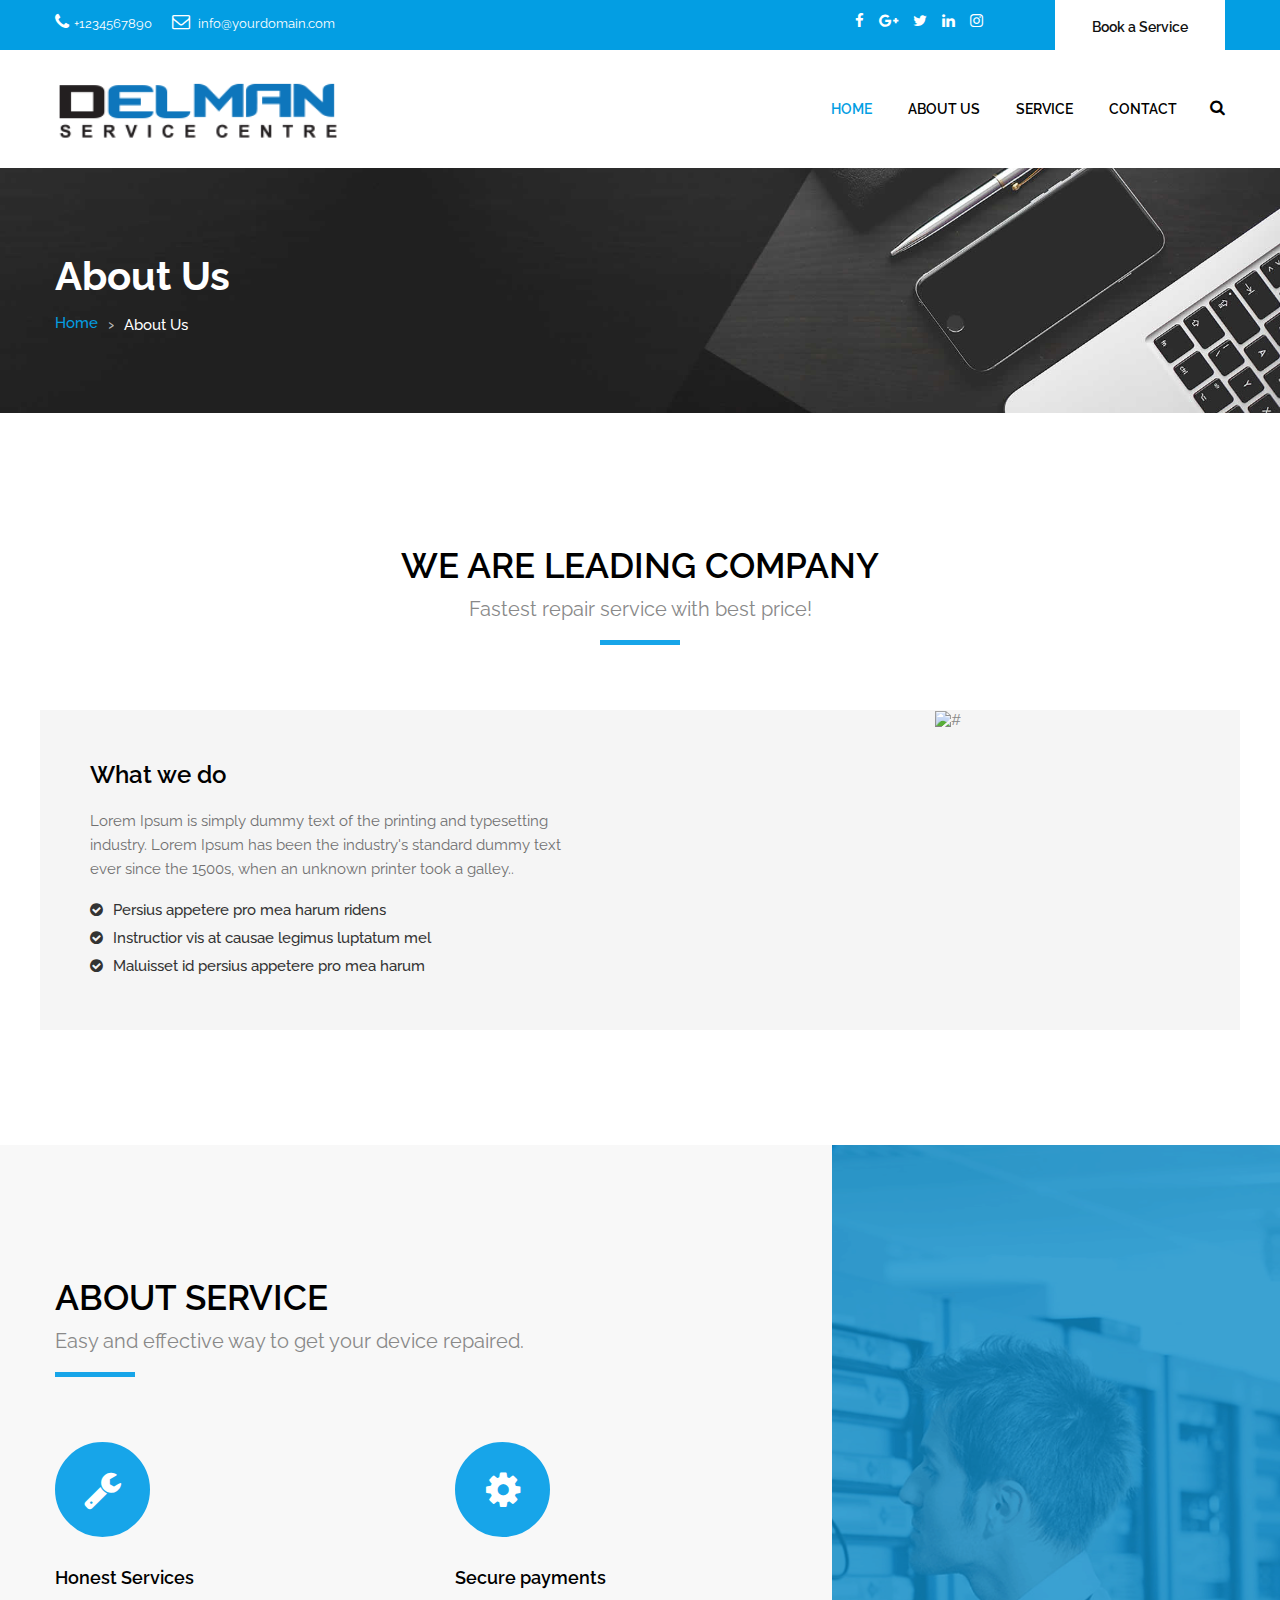
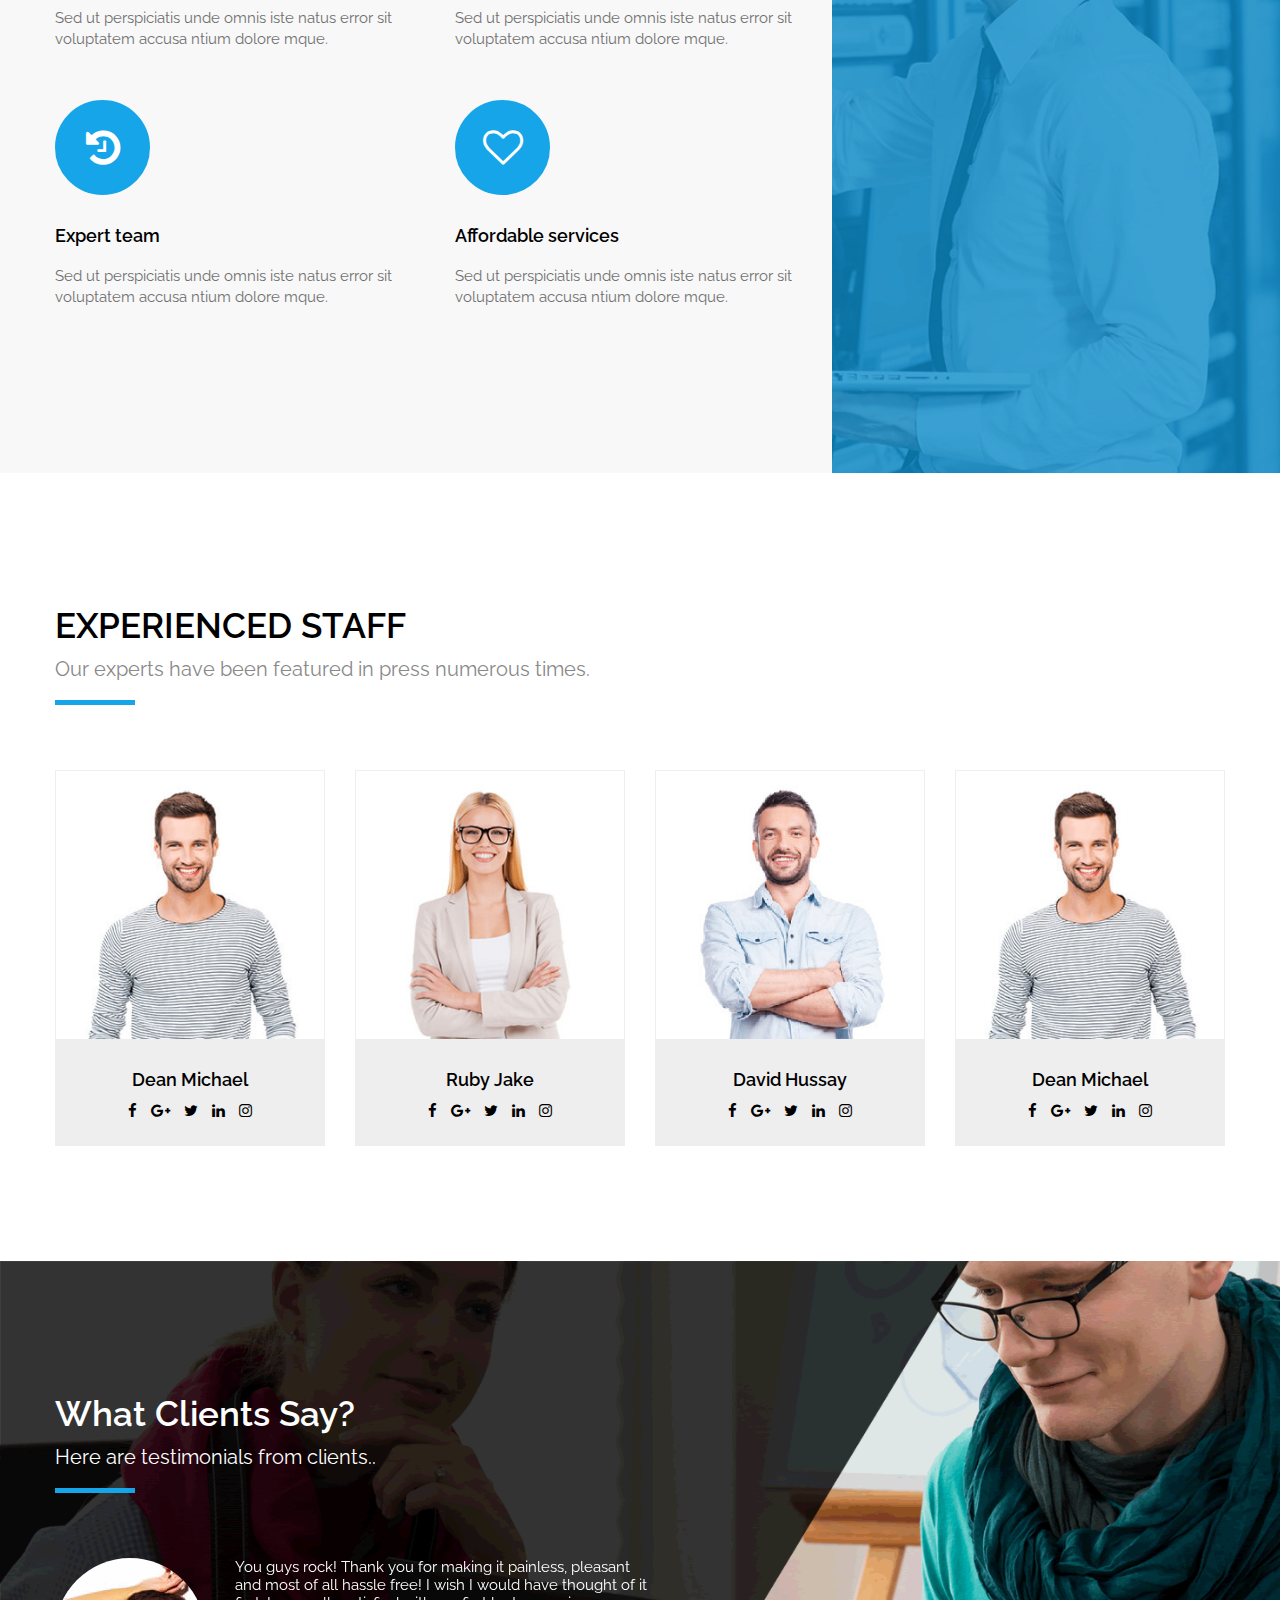
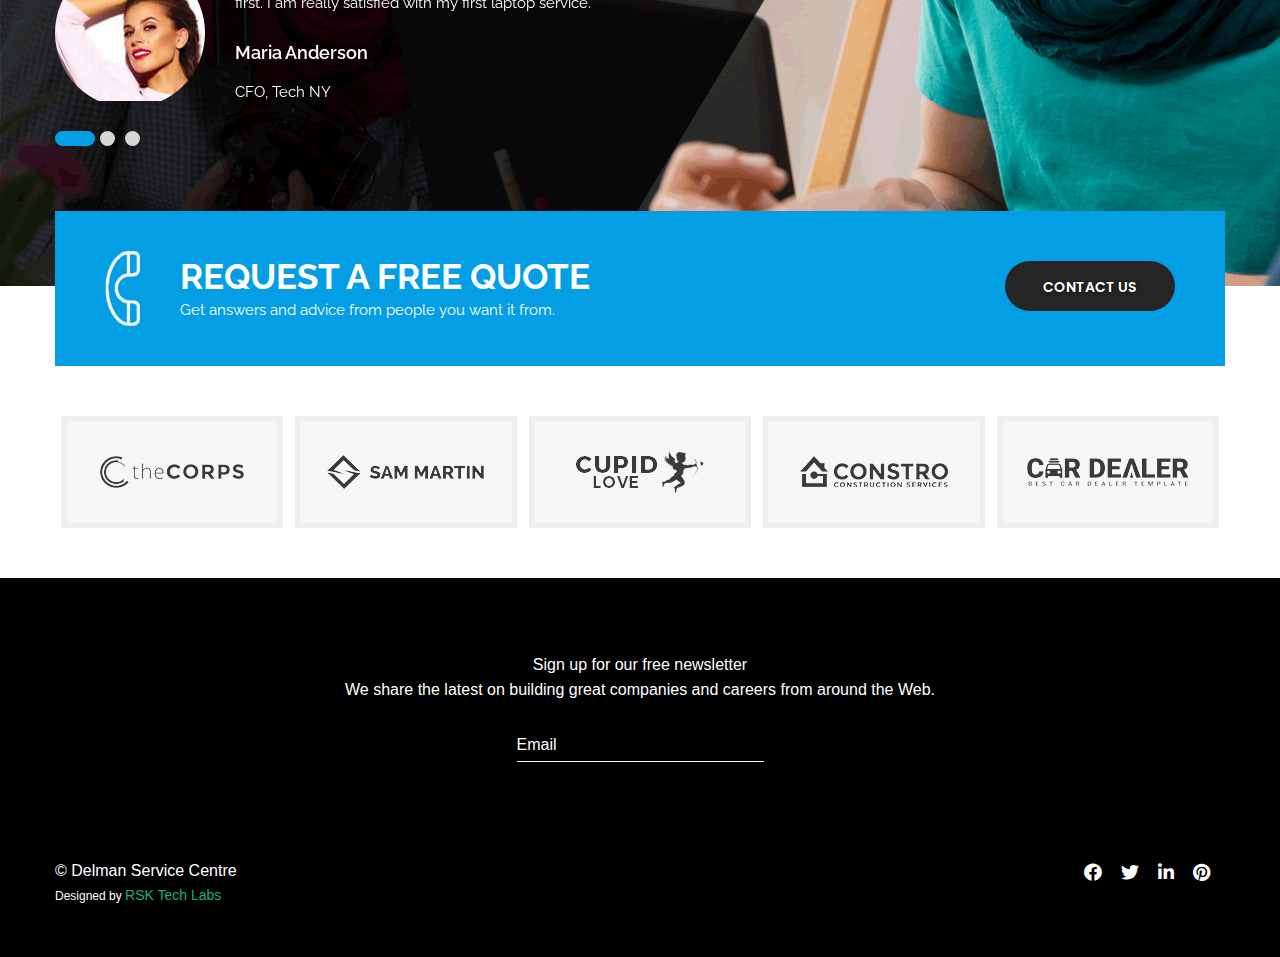
==== commit 72167aca: "Add files via upload" ====
--- a/about.html
+++ b/about.html
@@ -47,7 +47,7 @@
           <div class="full">
             <div class="topbar-left">
               <ul class="list-inline">
-                <li> <span class="topbar-label"><i class="fa  fa-phone"></i></span> <span class="topbar-hightlight">+1234567890</span> </li>
+                <li> <span class="topbar-label"><i class="fa  fa-phone"></i></span><a href="tel:+91-1234567890" class="smooth" style="color: white;" title=""><span class="topbar-hightlight">+1234567890</span> </a></li>
                 <li> <span class="topbar-label"><i class="fa fa-envelope-o"></i></span> <span class="topbar-hightlight"><a href="mailto:info@yourdomain.com">info@yourdomain.com</a></span> </li>
               </ul>
             </div>
@@ -79,7 +79,7 @@
       <div class="row">
         <div class="col-lg-3 col-md-12 col-sm-12 col-xs-12">
           <!-- logo start -->
-          <div class="logo"> <a href="it_home.html"><img src="images/logos/Logo-delmen.png" alt="logo" /></a> </div>
+          <div class="logo"> <a href="index.html"><img src="images/logos/Logo-delmen.png" alt="logo" /></a> </div>
           <!-- logo end -->
         </div>
         <div class="col-lg-9 col-md-12 col-sm-12 col-xs-12">
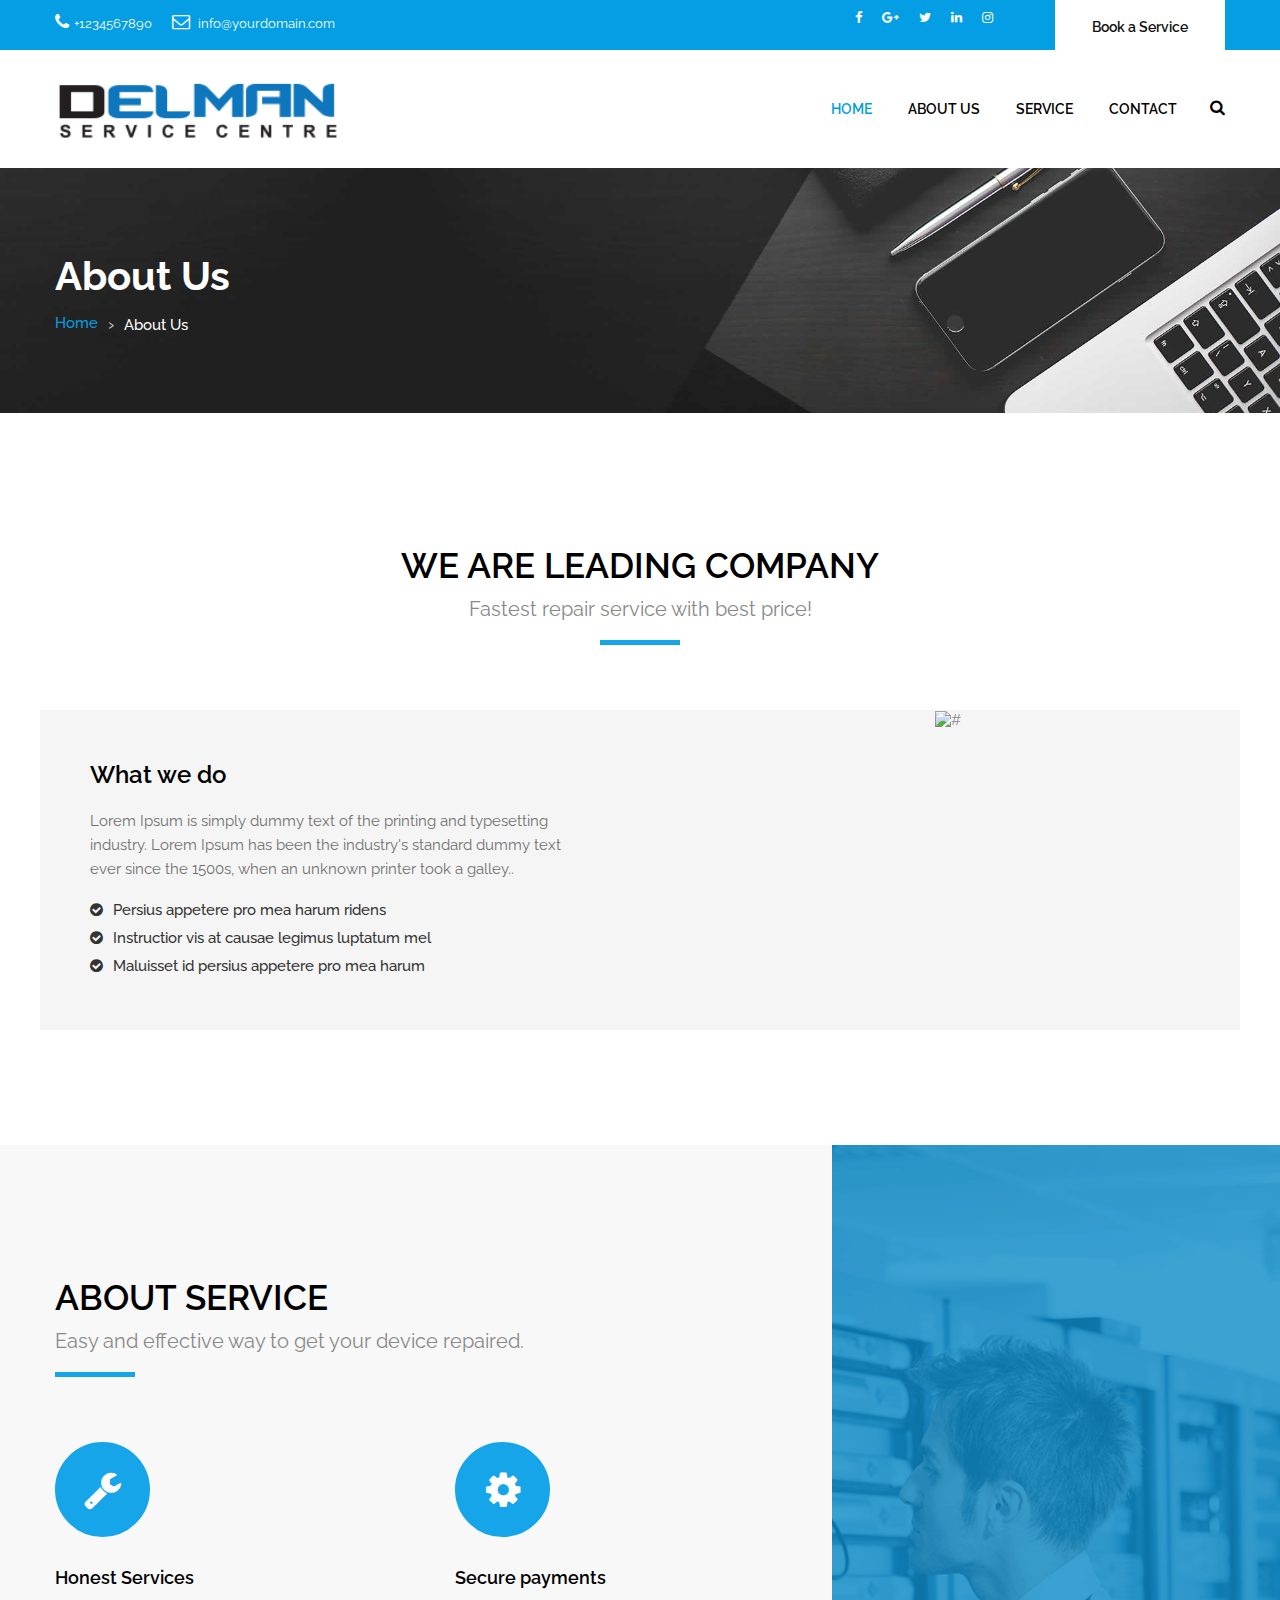
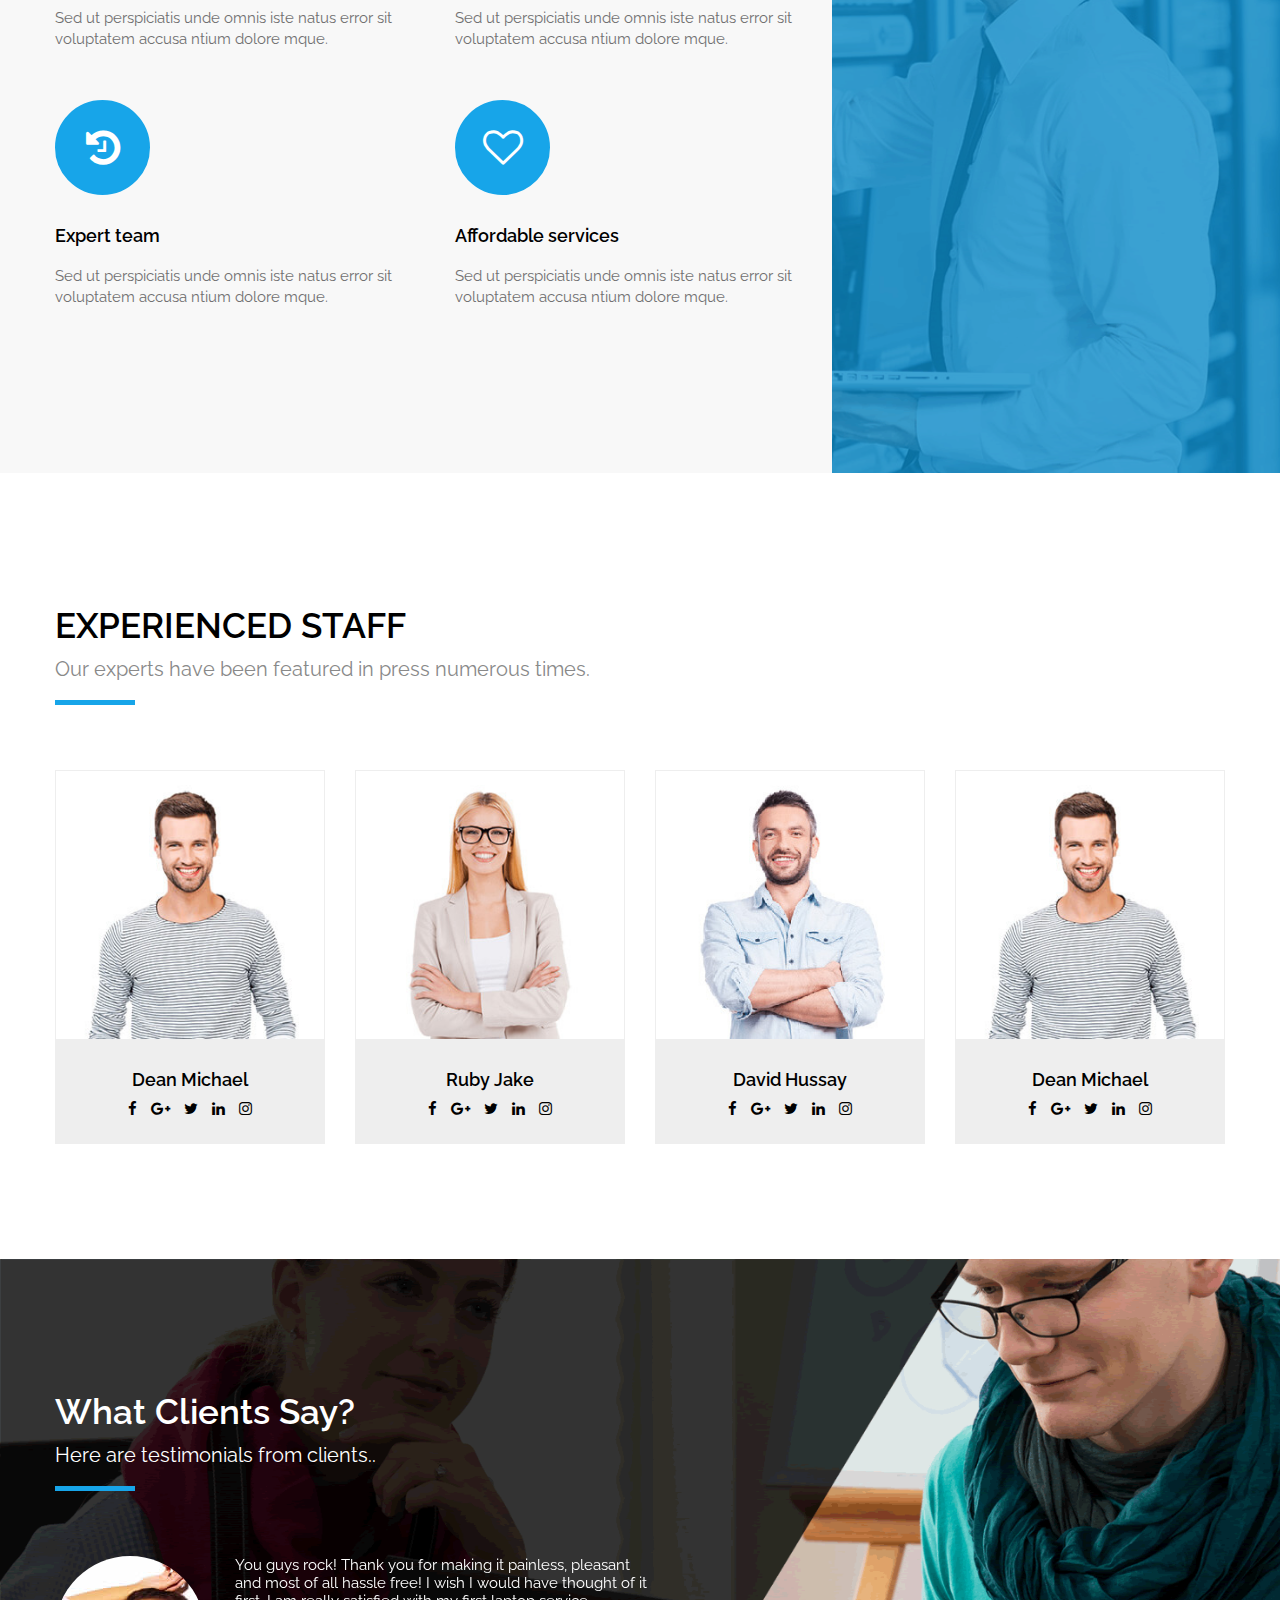
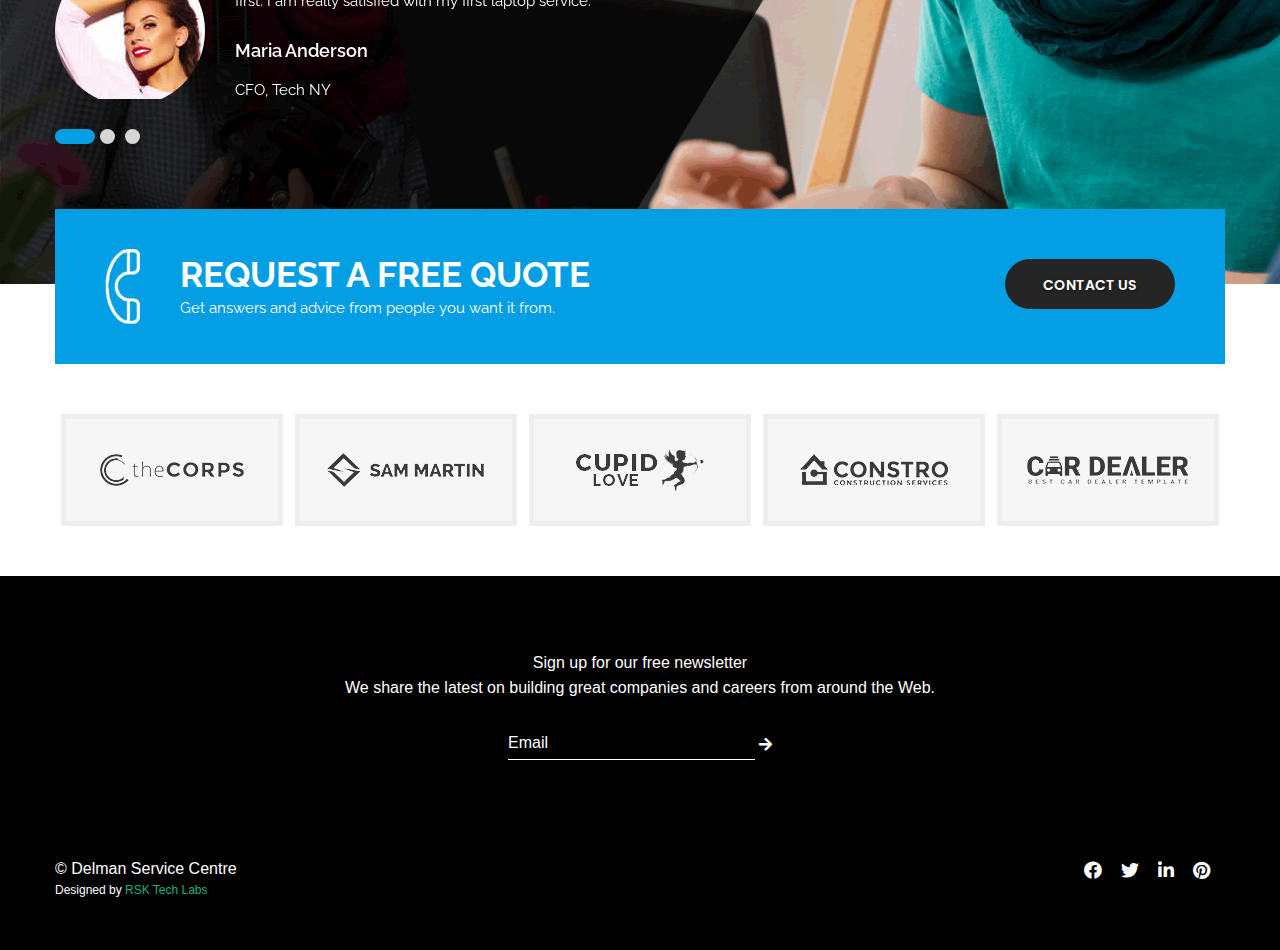
==== commit d516af22: "Add files via upload" ====
--- a/about.html
+++ b/about.html
@@ -456,7 +456,7 @@
         <form action="#" method="post">
           <input required type="email">
           <label for="email">Email</label>
-          <input class="submit" type="submit" value="">
+          <input class="submit" type="submit" value=""><i class="fas fa-arrow-right" style="color: white;"></i>
         </form>
       </div>
       <div class="row">
--- a/css/style.css
+++ b/css/style.css
@@ -30,10 +30,6 @@
 	11. INNER PAGE BANNER
 	12. SIDEBAR
 	     - Sidebar Search
-	13. BLOG	
-         - Blog Detail	
-	14. CASE STUDIES
-	15. SHOP
     16. FOOTER
 	17. CUSTOM
 		
@@ -750,10 +746,6 @@
 	width: 100%;
 }
 
-.pagination>li.active a {
-	color: #fff;
-}
-
 .contant_section {
 	float: left;
 	width: 100%;
@@ -2213,98 +2205,6 @@
 }
 
 
-/**== Progress Bar ==**/
-
-.progress-bar {
-	text-align: left;
-	transition-duration: 3s;
-}
-
-.progress {
-	height: 8px;
-	border-radius: 0;
-	box-shadow: none;
-	background: #efeaef;
-	float: left;
-	width: 100%;
-	margin-bottom: 15px;
-}
-
-.progress-bar {
-	box-shadow: none;
-}
-
-.progress_bar {
-	margin: 20px 0 0 0;
-}
-
-span.skill {
-	font-size: 14px;
-	color: #000;
-	margin-bottom: 6px;
-	width: 100%;
-	float: left;
-}
-
-.info_valume {
-	float: right;
-	color: #8e8b82;
-	font-weight: 600;
-}
-
-
-/**== Pagination ==**/
-
-.pagination>li>a,
-.pagination>li>span {
-	position: relative;
-	float: left;
-	padding: 6px 12px;
-	margin-left: 0;
-	line-height: normal;
-	color: #000000;
-	background-color: #fff;
-	border: solid #e1e1e1 1px;
-	border-radius: 0;
-	width: 40px;
-	text-align: center;
-	height: 40px;
-	line-height: 28px;
-}
-
-.pagination>li:first-child>a,
-.pagination>li:first-child>span {
-	border-top-left-radius: 0;
-	border-bottom-left-radius: 0;
-}
-
-.pagination>li:last-child>a,
-.pagination>li:last-child>span {
-	border-top-right-radius: 0;
-	border-bottom-right-radius: 0;
-}
-
-.pagination>li {
-	display: inline;
-	margin: 0 4px;
-	float: left;
-}
-
-.pagination>li>a:focus,
-.pagination>li>a:hover,
-.pagination>li>span:focus,
-.pagination>li>span:hover {
-	z-index: 2;
-	color: #222;
-	background-color: #ddd;
-	border-color: #ddd;
-}
-
-.pagination {
-	margin: 0;
-}
-
-
 /*------------------------------------------------------------------
 		8. SLIDER
 	-------------------------------------------------------------------*/
@@ -2819,388 +2719,6 @@
 
 
 /*------------------------------------------------------------------
-		13. BLOG
-	-------------------------------------------------------------------*/
-
-.blog_section {
-	margin-bottom: 50px;
-	float: left;
-	width: 100%;
-}
-
-.preview_commt,
-.next_commt {
-	width: 150px;
-}
-
-.blog_feature_cantant.theme_color_bg {
-	padding: 30px;
-}
-
-.blog_page_4 .blog_section {
-	margin-bottom: 10px;
-}
-
-.blog_feature_cantant {
-	padding: 30px 0;
-	float: left;
-	width: 100%;
-	border-top: solid #039ee3 8px;
-}
-
-.blog_head {
-	font-size: 18px;
-	color: #000;
-	font-weight: 600;
-	width: 100%;
-}
-
-.post_info {
-	color: #000;
-	font-size: 14px;
-	margin-bottom: 10px;
-	width: 100%;
-}
-
-.blog_feature_cantant li {
-	font-weight: 500;
-	font-size: 14px;
-	color: #039ee3;
-	float: left;
-	margin-right: 15px;
-}
-
-.blog_feature_cantant li a {
-	color: #000;
-}
-
-.blog_feature_cantant li a:hover,
-.blog_feature_cantant li a:focus {
-	color: #039ee3;
-}
-
-.blog_feature_cantant p {
-	width: 100%;
-}
-
-.blog_section p {
-	line-height: 24px;
-	float: left;
-	width: 100%;
-}
-
-.read_more {
-	font-weight: 600;
-	font-family: 'Poppins', sans-serif;
-}
-
-.read_more:hover,
-.read_more:focus {
-	color: #039ee3;
-}
-
-.shr {
-	float: left;
-	font-weight: 600;
-	margin-right: 15px;
-	margin-top: 2px;
-}
-
-.blog_page_5 .shr {
-	font-size: 14px;
-	margin-right: 10px;
-}
-
-.blog_page_5 .social_icon ul li {
-	font-size: 14px;
-	margin-right: 8px;
-	float: left;
-}
-
-.blog_page_5 .blog_feature_cantant {
-	padding: 30px 38px;
-}
-
-.blog_page_5 .blog_section {
-	margin-bottom: 30px;
-}
-
-.post_info+p {
-	margin-top: 15px;
-}
-
-.bottom_info {
-	float: left;
-	width: 100%;
-	margin-top: 10px;
-}
-
-
-/**== Blog Detail ==**/
-
-.blog_detail_page .blog_feature_cantant {
-	padding: 30px 0;
-	float: left;
-	width: 100%;
-	background: #fff;
-}
-
-.comment_cantrol {
-	font-size: 14px;
-	font-weight: 500;
-}
-
-.comment_cantrol span {
-	float: left;
-	width: 100%;
-	margin-top: 15px;
-	font-weight: 600;
-}
-
-.comment_section {
-	float: left;
-	width: 100%;
-	border-bottom: dotted 2px;
-	padding-bottom: 25px;
-	margin-top: 20px;
-}
-
-.view_commant {
-	float: left;
-	width: 100%;
-	margin-top: 30px;
-}
-
-.command_cont {
-	padding: 20px 30px;
-	min-height: 120px;
-}
-
-.blog_section p.comm_head {
-	font-weight: 600;
-	font-size: 14px;
-	text-transform: uppercase;
-}
-
-.blog_section p.comm_head span {
-	font-size: 12px;
-	font-weight: 400;
-	margin-left: 5px;
-}
-
-.blog_section p.comm_head a.rply {
-	float: right;
-	font-weight: 400;
-	text-transform: none;
-}
-
-.blog_section .theme_bg p.comm_head a.rply {
-	color: #fff;
-}
-
-.blog_section .command_cont p {
-	line-height: 18px;
-}
-
-.command_cont {
-	margin-bottom: 30px;
-}
-
-.post_commt_form {
-	float: left;
-	width: 100%;
-}
-
-.post_commt_form h4 {
-	padding: 0 5px;
-}
-
-
-/*------------------------------------------------------------------
-		14. CASE STUDIES
-	-------------------------------------------------------------------*/
-
-.case_studies_box {
-	margin: 0 0 30px 0;
-	position: relative;
-	overflow: hidden;
-	cursor: pointer;
-}
-
-.tab_head {
-	margin-bottom: 50px;
-	display: flex;
-	justify-content: center;
-}
-
-.tab_bar .filter-button {
-	padding: 0 25px;
-	font-size: 14px;
-	cursor: pointer;
-}
-
-.tab_bar .tags li {
-	float: left;
-	margin: 0 2.5px;
-}
-
-.description_case_studies {
-	padding-left: 25px;
-	padding-right: 25px;
-}
-
-.description_case_studies h4 {
-	margin: 0 0 20px 0;
-}
-
-.description_case_studies p {
-	margin-bottom: 0;
-	letter-spacing: -0.2px;
-}
-
-.description_case_studies {
-	position: absolute;
-	bottom: -100%;
-	padding-top: 25px;
-	padding-bottom: 25px;
-	opacity: 0;
-	transition: ease all 0.5s;
-}
-
-.case_studies_box:hover div.description_case_studies {
-	opacity: 1;
-	bottom: 0;
-}
-
-.description_case_studies_style_2 {
-	float: left;
-	width: 100%;
-	border: solid #e1e1e1 1px;
-	padding: 25px 26px;
-}
-
-.description_case_studies_style_2 h4 {
-	margin-top: 0;
-	margin-bottom: 15px;
-}
-
-.description_case_studies_style_2 span {
-	color: #000;
-	font-weight: 600;
-}
-
-.description_case_studies_style_2 span i {
-	float: right;
-	margin-top: 4px;
-}
-
-
-/*------------------------------------------------------------------
-		15. SHOP
-	-------------------------------------------------------------------*/
-
-.product_list {
-	min-height: 400px;
-	transition: ease all 0.5s;
-}
-
-.cleaning .product_list {
-	min-height: 340px;
-	transition: ease all 0.5s;
-}
-
-.product_list:hover,
-.product_list:focus {
-	box-shadow: 0 0 25px -17px #000;
-	border-bottom: solid #17a5e9 5px;
-}
-
-.product_img {
-	overflow: hidden;
-	background: #f3f3f3;
-}
-
-.product_img img {
-	padding: 22px;
-}
-
-.cleaning .product_img img {
-	padding: 0;
-}
-
-.product_detail_btm h4 {
-	margin: 20px 0 10px 0;
-	text-align: center;
-}
-
-.product_list .starratin {
-	height: 0;
-	overflow: hidden;
-	transition: ease all 0.5s;
-}
-
-.product_list:hover .starratin,
-.product_list:focus .starratin {
-	height: 15px;
-	margin-bottom: 6px;
-}
-
-.product_list:hover div.product_img img,
-.product_list:focus div.product_img img {
-	transform: scale(1.2);
-	transition: ease all 0.5s;
-}
-
-.starratin {
-	color: #ffcc00;
-}
-
-.starratin .fa {
-	margin: 0 0.5px;
-}
-
-.product_price p {
-	margin: 0;
-	text-align: center;
-}
-
-.old_price {
-	font-size: 14px;
-	color: #737373;
-	text-decoration: line-through;
-}
-
-.new_price {
-	font-size: 18px;
-	font-weight: 600;
-	color: #000;
-}
-
-.recent_item {
-	color: #000;
-	font-weight: 600;
-	margin: 0;
-}
-
-.price_recent_item {
-	margin: 0;
-	color: #000;
-}
-
-.adress_cont {
-	float: left;
-	width: 100%;
-}
-
-.contact_us_2 .adress_cont {
-	float: left;
-	width: 100%;
-	display: flex;
-	justify-content: center;
-}
-
-
-/*------------------------------------------------------------------
 	17. TESTMONIAL 
 	-------------------------------------------------------------------*/
 
@@ -3311,243 +2829,6 @@
 	text-align: left;
 }
 /*Footer style end*/
-
-
-
-
-footer {
-	background: #632e62;
-	min-height: 375px;
-	padding: 45px 0;
-	position: relative;
-}
-
-.footer_logo {
-	margin: 35px 0 30px;
-}
-
-footer h4 {
-	margin: 0 0 25px 0;
-}
-
-.footer_menu_ul {
-	float: left;
-	width: 33.33%;
-	font-size: 14px;
-}
-
-.footer_menu_ul li {
-	margin: 0 0 5px 0;
-}
-
-.footer_menu_ul li a:hover,
-.footer_menu_ul li a:focus {
-	transition: ease all 0.5s;
-	margin-left: 8px;
-}
-
-.footer_menu {
-	padding-left: 55px;
-}
-
-.social_icon ul {
-	list-style: none;
-	float: left;
-}
-
-.social_icon ul li {
-	display: inline;
-	font-size: 15px;
-	margin-right: 15px;
-}
-
-.social_icon {
-	float: left;
-	margin: 2px 0 0 0;
-}
-
-.bottom_footer {
-	background: #592958;
-	padding: 13px 0;
-	min-height: 50px;
-}
-
-.bottom_menu {
-	font-size: 14px;
-}
-
-.cpy p {
-	margin: 0;
-}
-
-.bottom_menu li {
-	float: left;
-	margin: 0 20px 0 0;
-}
-
-.footer_style_2 {
-	padding: 0;
-	background: #111;
-}
-
-.bottom_footer_style_2 {
-	background: #f8f8f8;
-}
-
-.footer_style_2 .footer_logo {
-	margin: 0;
-}
-
-.footer_top {
-	border-bottom: solid #e1e1e1 1px;
-	padding-bottom: 55px;
-	padding-top: 18px;
-	margin-bottom: 65px;
-}
-
-.footer_top ul.footer_menu {
-	padding-left: 0;
-	margin: 20px 0 0;
-}
-
-.footer_top .social_icon {
-	margin-top: 20px;
-}
-
-.footer_top ul.footer_menu li {
-	font-weight: 600;
-}
-
-.footer_top ul.footer_menu li {
-	font-weight: 600;
-	float: left;
-	font-size: 14px;
-	margin: 0 14px;
-}
-
-.footer_blog {
-	float: left;
-	width: 65%;
-	padding: 75px 75px 100px 75px;
-}
-
-footer h2 {
-	color: #eee;
-	font-size: 14px;
-	text-transform: uppercase;
-	font-weight: 700;
-	margin-bottom: 35px;
-	margin-top: 0;
-	letter-spacing: 0.5px;
-}
-
-.footer_blog .col-md-6 {
-	margin-bottom: 30px;
-}
-
-footer h2::after {
-	width: 30px;
-	height: 4px;
-	content: "";
-	margin: 0;
-	display: block;
-	position: relative;
-	top: 7px;
-}
-
-footer p {
-	color: #666;
-	font-size: 14px;
-	line-height: 24px;
-	font-weight: 500;
-}
-
-footer p a {
-	color: #666;
-	font-size: 14px;
-	line-height: 24px;
-	font-weight: 500;
-}
-
-.footer-menu li {
-	margin: 5px 0;
-}
-
-.footer-menu li a {
-	color: #666;
-	font-size: 14px;
-	line-height: 24px;
-	font-weight: 500;
-}
-
-footer ul.social_icons li {
-	display: inline;
-}
-
-footer ul.social_icons li a {
-	float: left;
-	margin-right: 15px;
-	text-align: center;
-	font-size: 18px;
-	border-radius: 100%;
-	color: #666;
-}
-
-footer ul.social_icons {
-	float: left;
-	margin-top: 10px;
-}
-
-.footer_mail-section {
-	margin-top: 10px;
-	float: left;
-}
-
-.footer_mail-section .field input {
-	border: none;
-	padding: 10px 15px 9PX;
-	font-size: 14px;
-	font-weight: 500;
-	max-width: 215px;
-	width: 100%;
-}
-
-.footer_mail-section .field button.button_custom {
-	width: 40px;
-	height: 40px;
-	font-size: 14px;
-	padding: 8px 8px;
-	border: none;
-	float: left;
-	color: #fff;
-}
-
-.footer_mail-section .field {
-	padding: 0;
-}
-
-.cprt {
-	width: 100%;
-	text-align: center;
-	position: absolute;
-	bottom: 0;
-	float: left;
-	height: auto;
-	left: 0;
-	padding: 18px 0;
-	padding-left: 35%;
-}
-
-.cprt p {
-	color: #fff;
-	margin: 0;
-	font-size: 14px;
-}
-
-.cprt p {
-	line-height: 18px;
-	padding: 0 15px;
-}
 
 /*------------------------------------------------------------------
 		17. CUSTOM
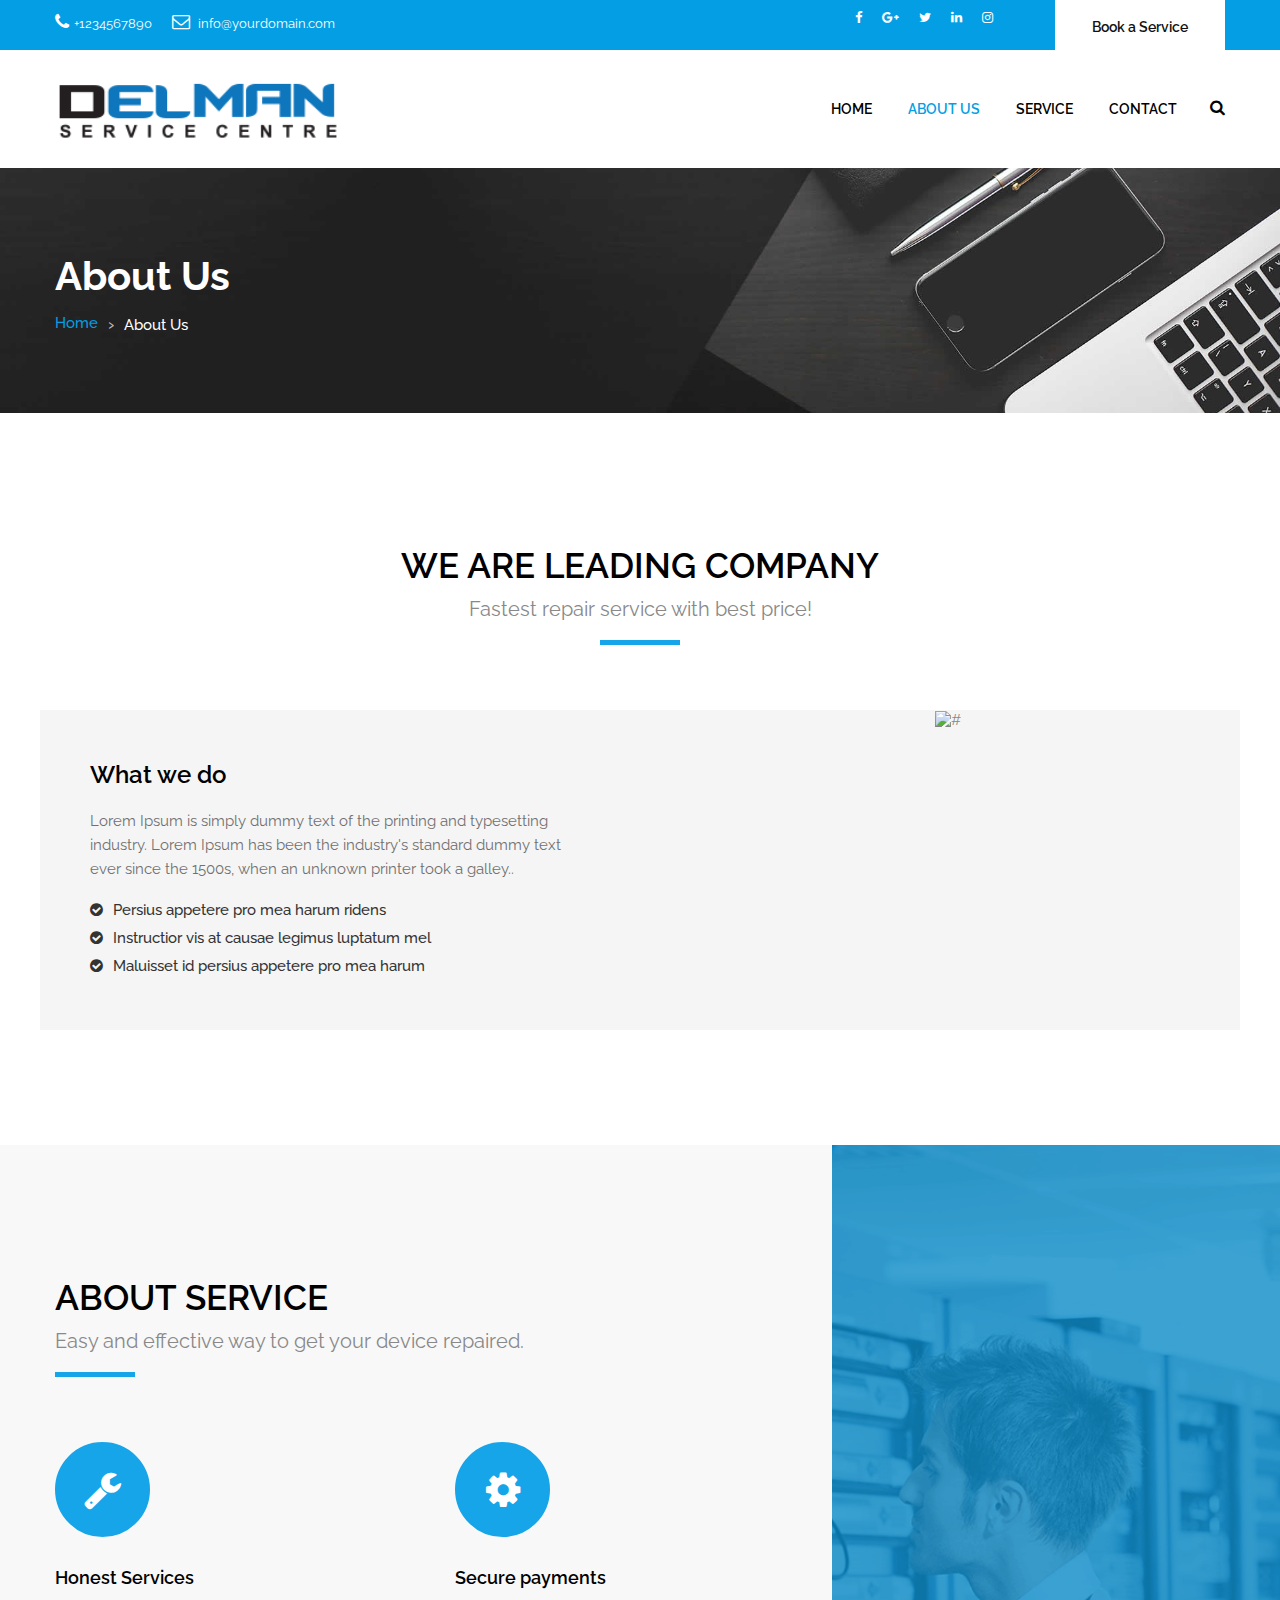
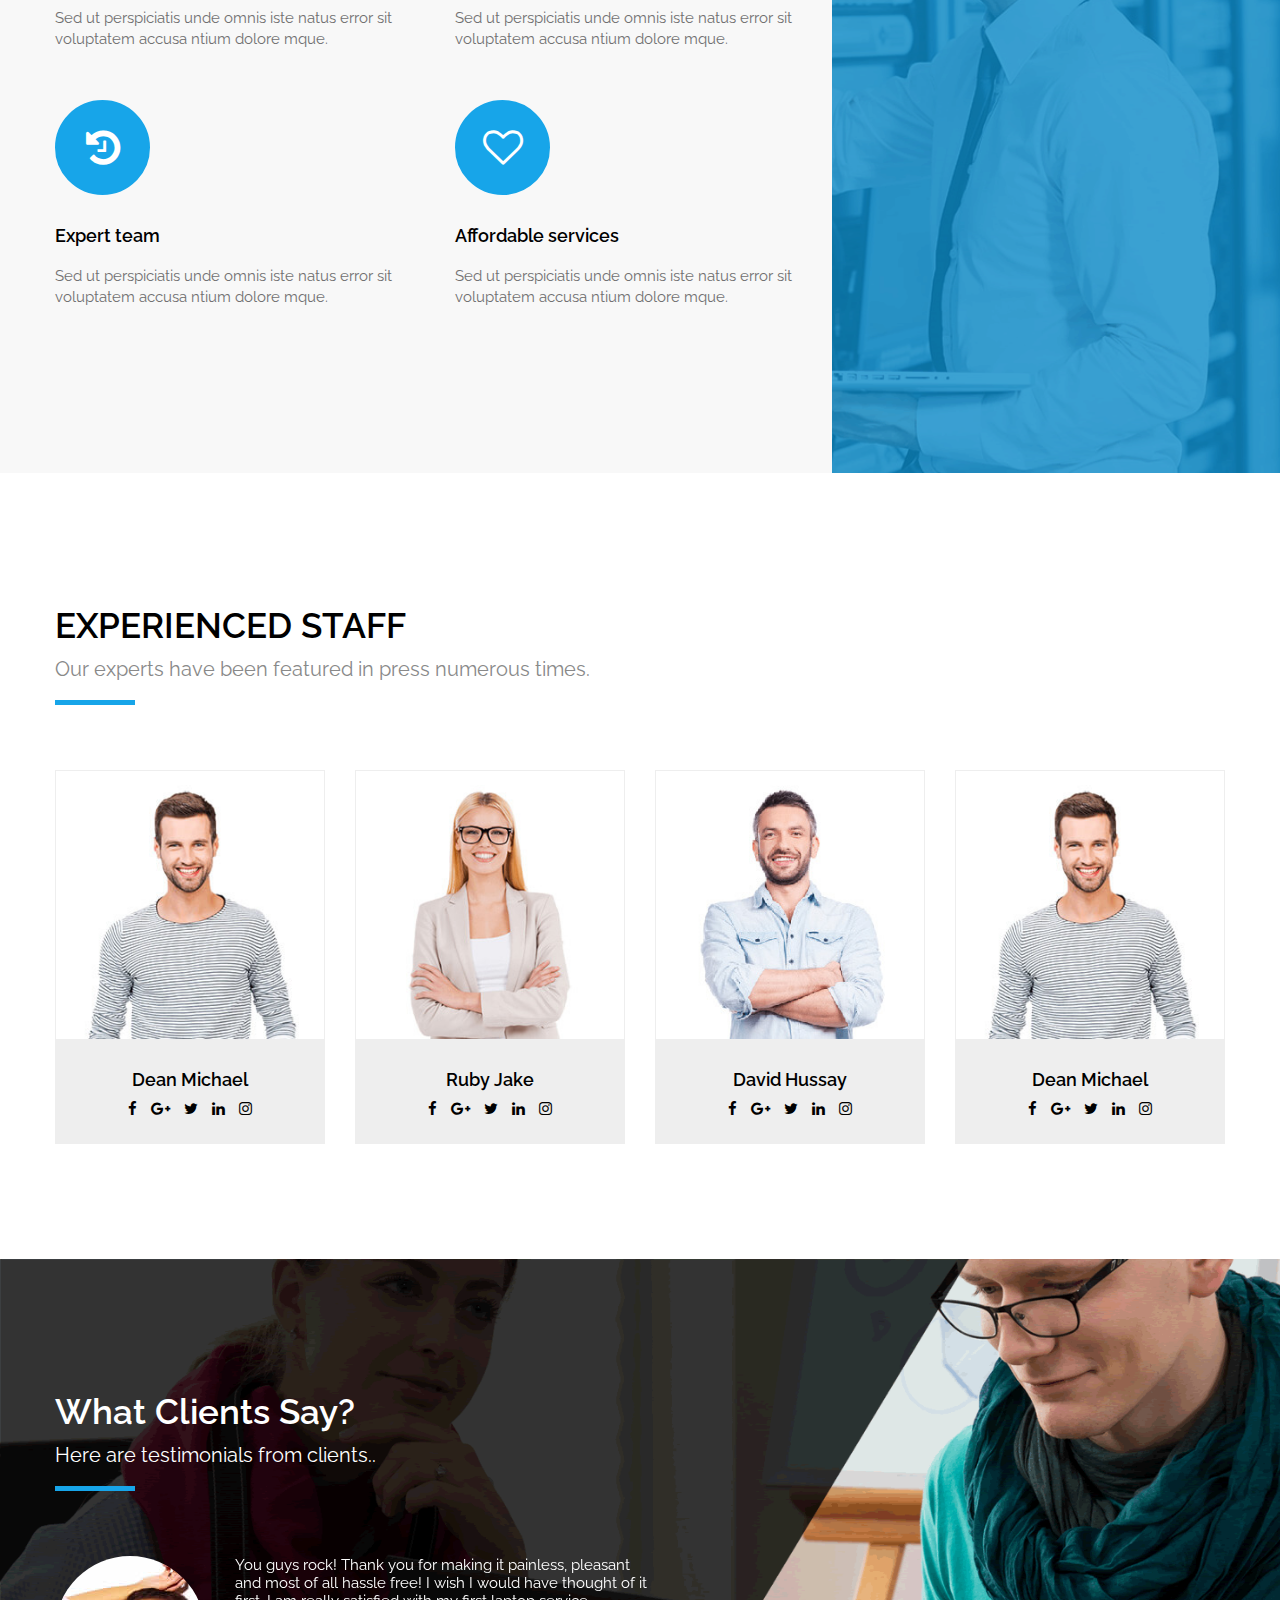
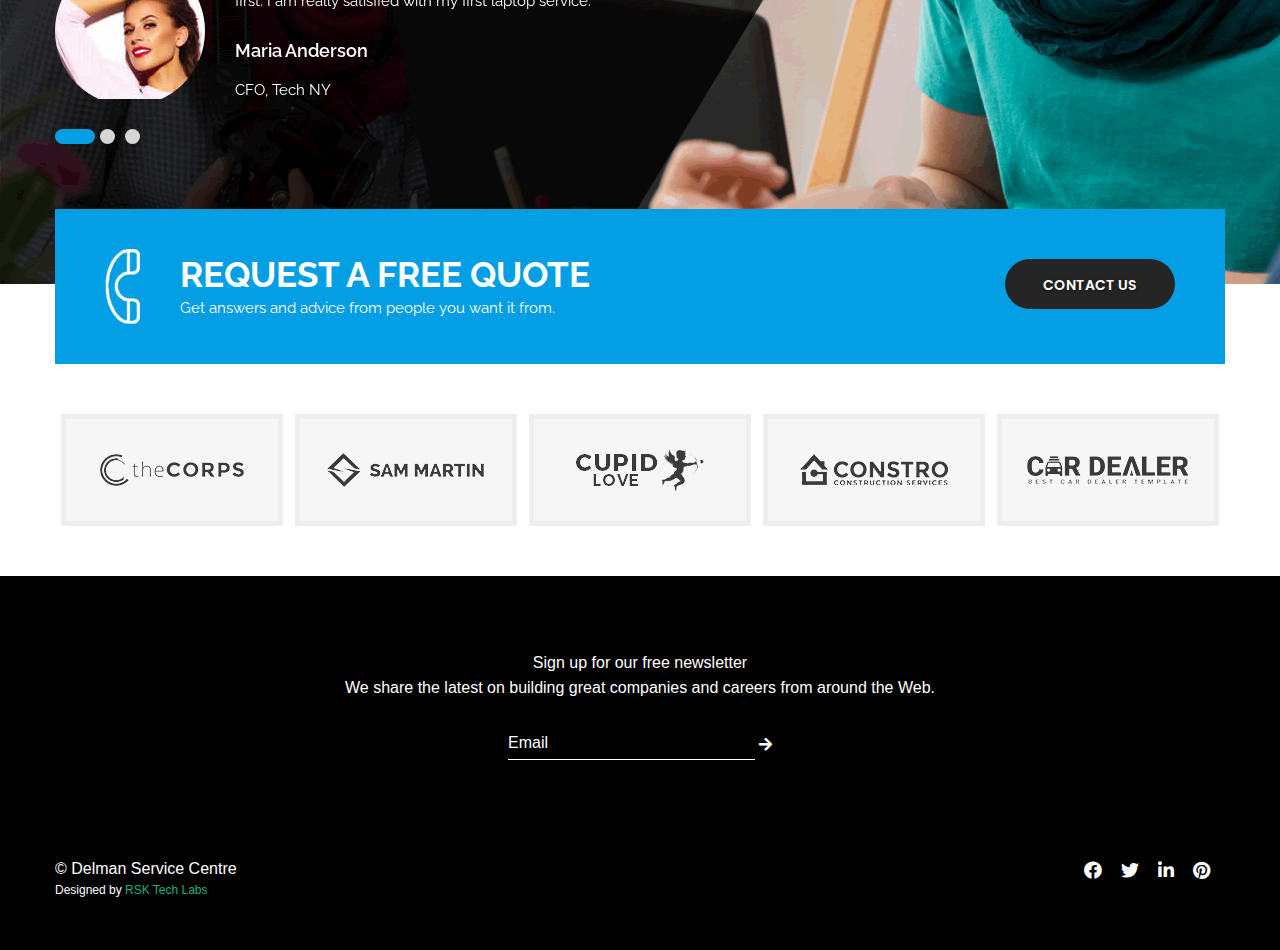
==== commit ff081526: "Add files via upload" ====
--- a/about.html
+++ b/about.html
@@ -87,8 +87,8 @@
           <div class="menu_side">
             <div id="navbar_menu">
               <ul class="first-ul">
-                <li> <a class="active" href="index.html">Home</a></li>
-                <li><a href="about.html">About Us</a></li>
+                <li> <a href="index.html">Home</a></li>
+                <li><a  class="active" href="about.html">About Us</a></li>
                 <li> <a href="service.html">Service</a>
                   <ul>
                   <li><a href="service_detail.html">Services Detail</a></li>
@@ -486,7 +486,7 @@
       </div>
       <div class="row">
         <div class="col-12">
-          <p class="designed">Designed by <a href="#" target="_blank">RSK Tech Labs</a></p>
+          <p class="designed">Designed by <a href="https://rsktechlabs.com/" target="_blank">RSK Tech Labs</a></p>
         </div>
       </div>
     </div>
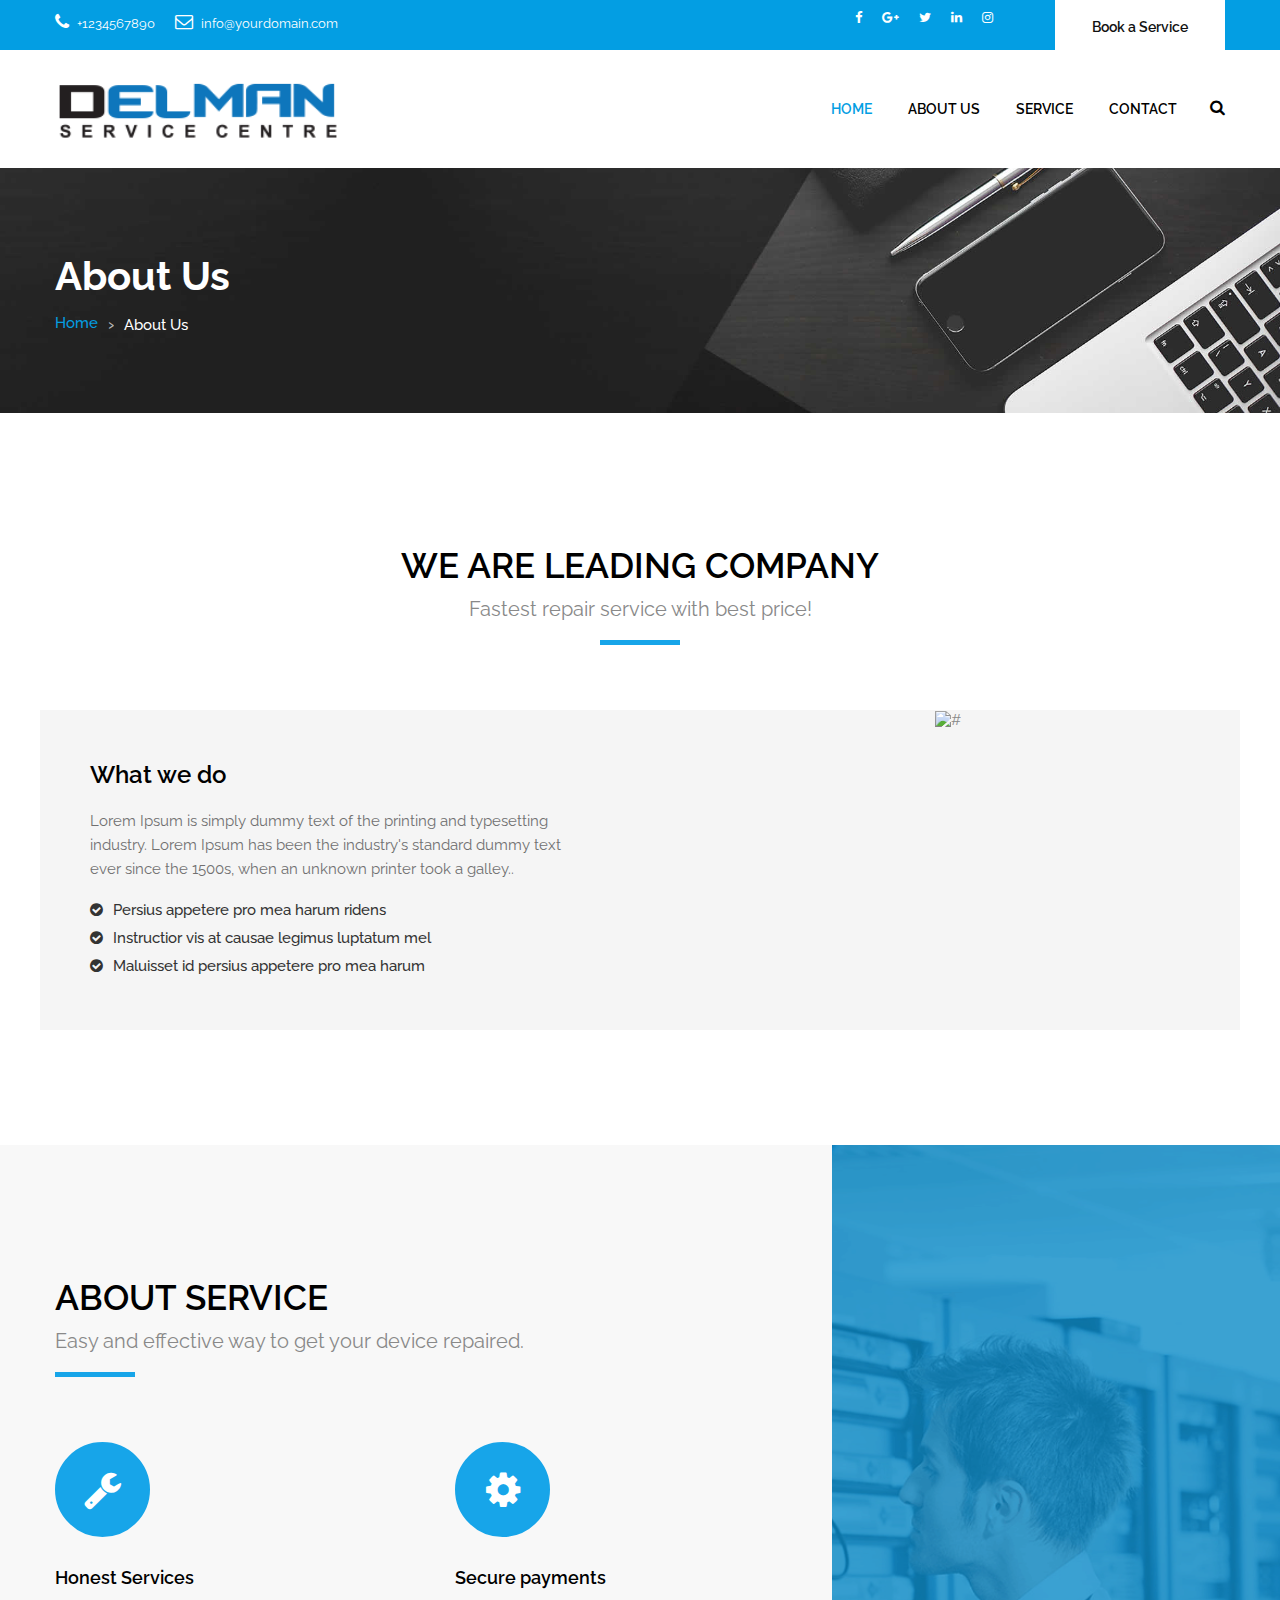
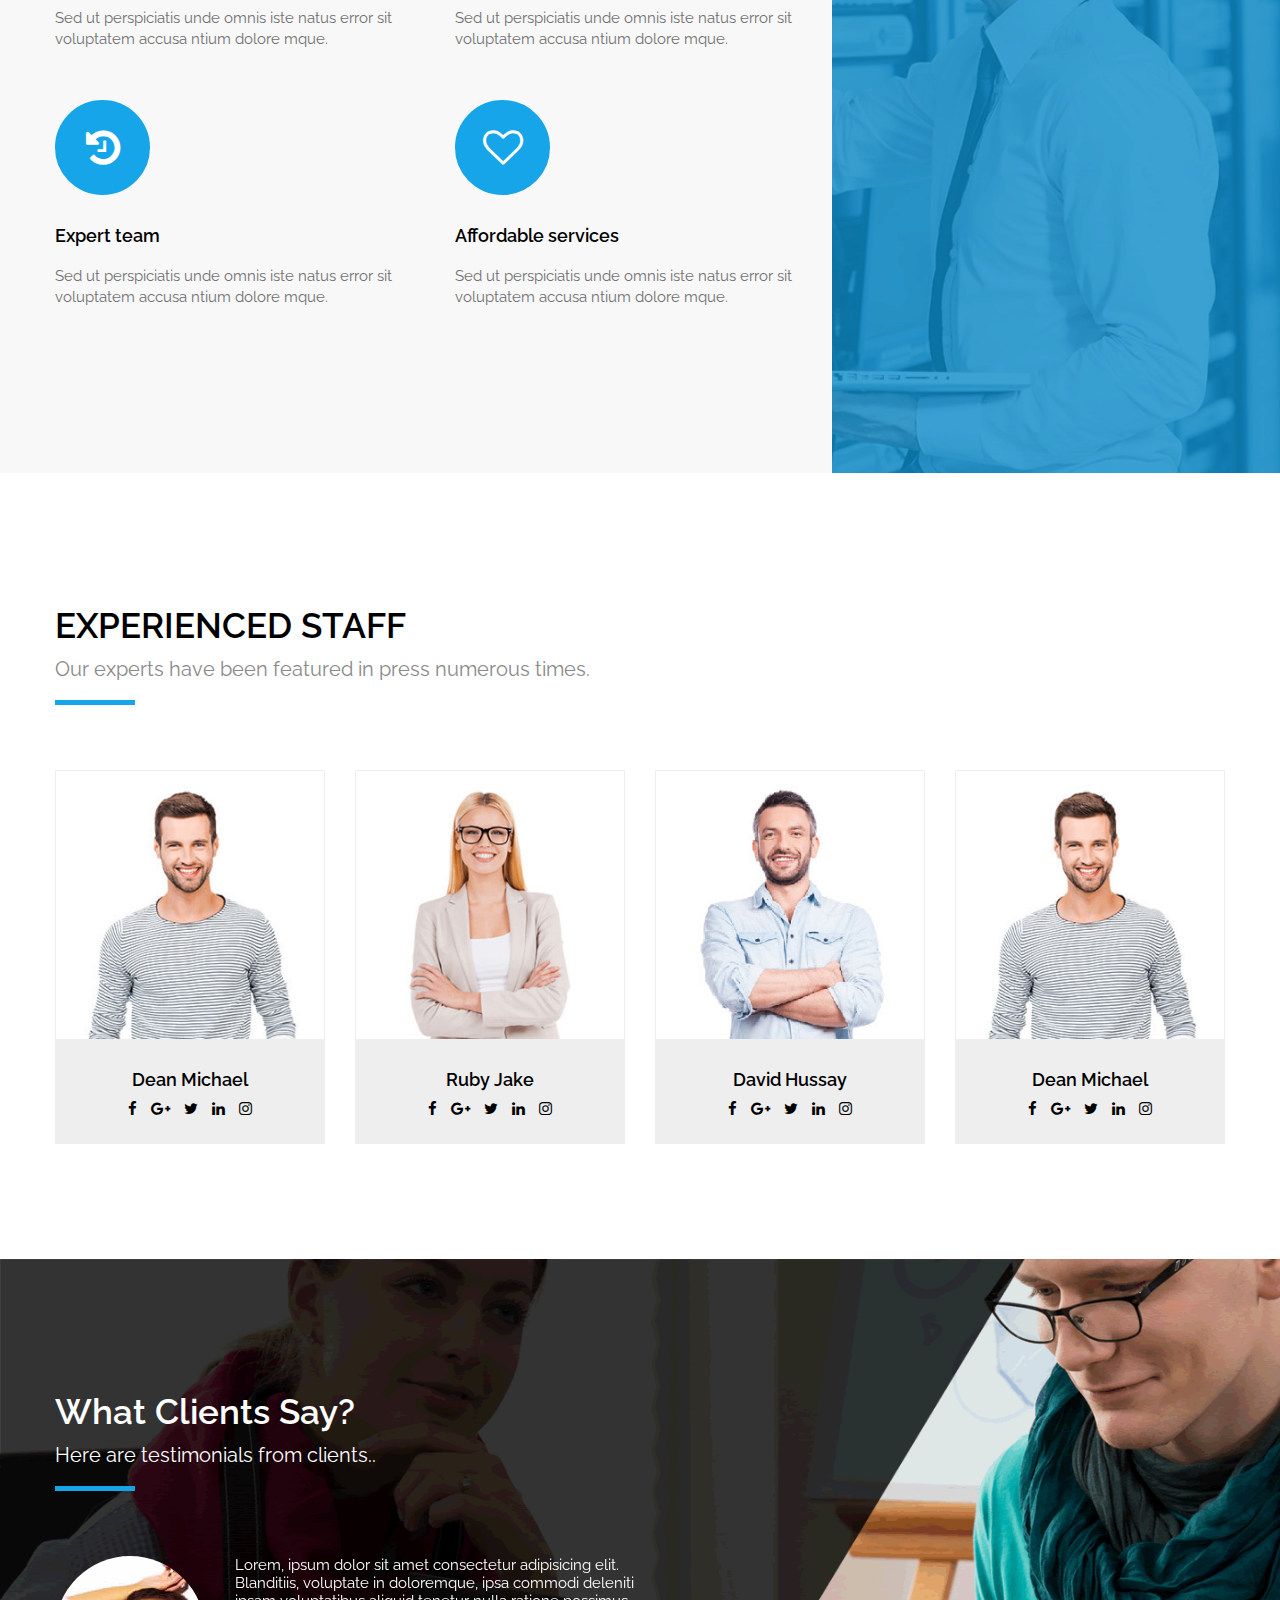
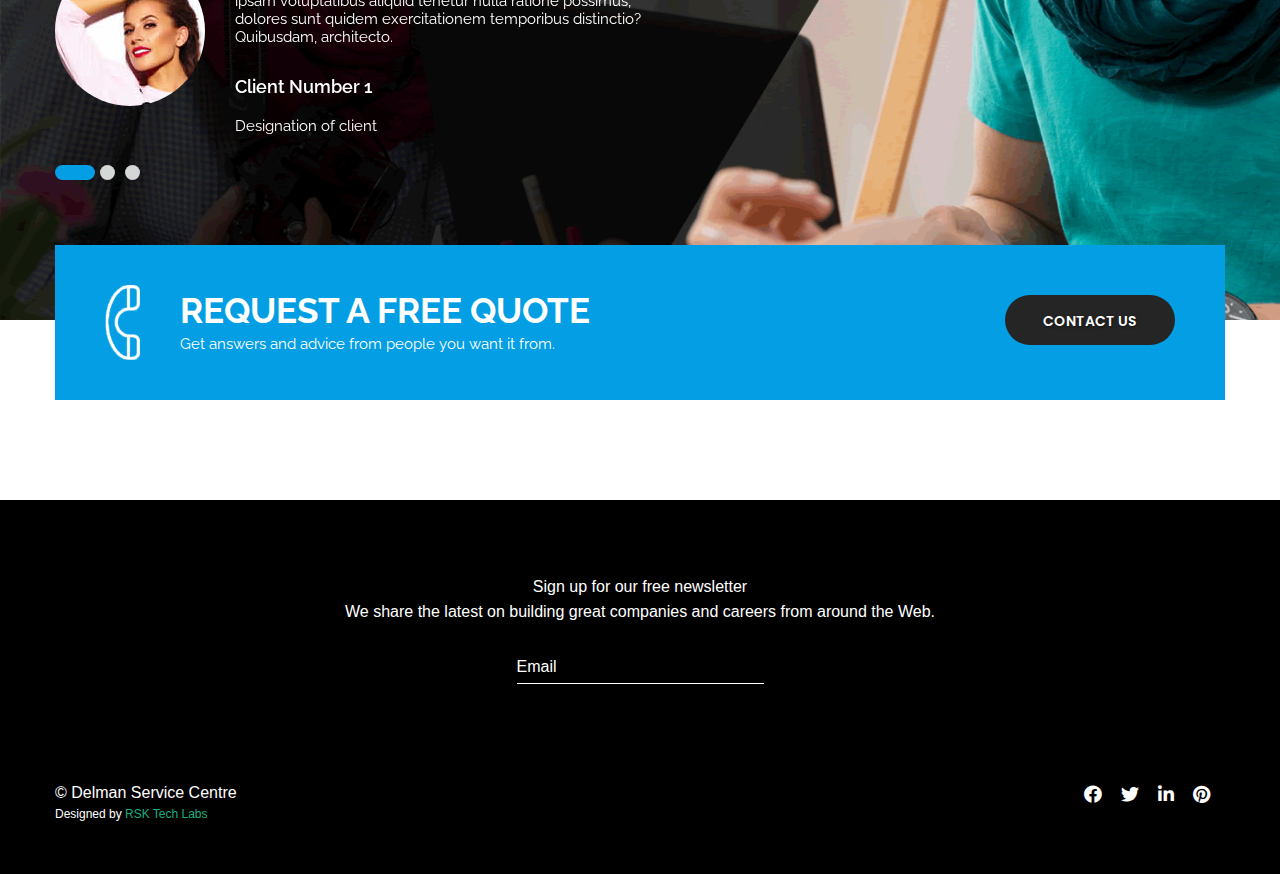
==== commit c5f43096: "Add files via upload" ====
--- a/about.html
+++ b/about.html
@@ -47,7 +47,7 @@
           <div class="full">
             <div class="topbar-left">
               <ul class="list-inline">
-                <li> <span class="topbar-label"><i class="fa  fa-phone"></i></span><a href="tel:+91-1234567890" class="smooth" style="color: white;" title=""><span class="topbar-hightlight">+1234567890</span> </a></li>
+                <li> <span class="topbar-label"><i class="fa  fa-phone"></i></span> <span class="topbar-hightlight">+1234567890</span> </li>
                 <li> <span class="topbar-label"><i class="fa fa-envelope-o"></i></span> <span class="topbar-hightlight"><a href="mailto:info@yourdomain.com">info@yourdomain.com</a></span> </li>
               </ul>
             </div>
@@ -79,7 +79,7 @@
       <div class="row">
         <div class="col-lg-3 col-md-12 col-sm-12 col-xs-12">
           <!-- logo start -->
-          <div class="logo"> <a href="index.html"><img src="images/logos/Logo-delmen.png" alt="logo" /></a> </div>
+          <div class="logo"> <a href="it_home.html"><img src="images/logos/Logo-delmen.png" alt="logo" /></a> </div>
           <!-- logo end -->
         </div>
         <div class="col-lg-9 col-md-12 col-sm-12 col-xs-12">
@@ -87,12 +87,12 @@
           <div class="menu_side">
             <div id="navbar_menu">
               <ul class="first-ul">
-                <li> <a href="index.html">Home</a></li>
-                <li><a  class="active" href="about.html">About Us</a></li>
+                <li> <a class="active" href="index.html">Home</a></li>
+                <li><a href="about.html">About Us</a></li>
                 <li> <a href="service.html">Service</a>
-                  <ul>
+                  <!-- <ul>
                   <li><a href="service_detail.html">Services Detail</a></li>
-                  </ul>
+                  </ul> -->
                 </li>
                 <li> <a href="contact.html">Contact</a></li>
               </ul>
@@ -342,32 +342,29 @@
             <div class="carousel-inner">
               <div class="carousel-item active">
                 <div class="testimonial-container">
-                  <div class="testimonial-content"> You guys rock! Thank you for making it painless, pleasant and most of all hassle free! I wish I would have thought of it first. 
-                    I am really satisfied with my first laptop service.</div>
+                  <div class="testimonial-content">Lorem, ipsum dolor sit amet consectetur adipisicing elit. Blanditiis, voluptate in doloremque, ipsa commodi deleniti ipsam voluptatibus aliquid tenetur nulla ratione possimus, dolores sunt quidem exercitationem temporibus distinctio? Quibusdam, architecto.</div>
                   <div class="testimonial-photo"> <img src="images/it_service/client1.jpg" class="img-responsive" alt="#" width="150" height="150"> </div>
                   <div class="testimonial-meta">
-                    <h4>Maria Anderson</h4>
-                    <span class="testimonial-position">CFO, Tech NY</span> </div>
+                    <h4>Client Number 1</h4>
+                    <span class="testimonial-position">Designation of client</span> </div>
                 </div>
               </div>
               <div class="carousel-item">
                 <div class="testimonial-container">
-                  <div class="testimonial-content"> You guys rock! Thank you for making it painless, pleasant and most of all hassle free! I wish I would have thought of it first. 
-                    I am really satisfied with my first laptop service.</div>
+                  <div class="testimonial-content"> Lorem ipsum dolor, sit amet consectetur adipisicing elit. Consectetur nemo optio ex magnam inventore, quos exercitationem expedita pariatur ullam sequi quasi quaerat porro dolorem magni enim? Error non dolor consequuntur.</div>
                   <div class="testimonial-photo"> <img src="images/it_service/client2.jpg" class="img-responsive" alt="#" width="150" height="150"> </div>
                   <div class="testimonial-meta">
-                    <h4>Maria Anderson</h4>
-                    <span class="testimonial-position">CFO, Tech NY</span> </div>
+                    <h4>Client Number 2</h4>
+                    <span class="testimonial-position">Designation of client</span> </div>
                 </div>
               </div>
               <div class="carousel-item">
                 <div class="testimonial-container">
-                  <div class="testimonial-content"> You guys rock! Thank you for making it painless, pleasant and most of all hassle free! I wish I would have thought of it first. 
-                    I am really satisfied with my first laptop service.</div>
+                  <div class="testimonial-content"> Lorem ipsum dolor sit amet consectetur adipisicing elit. Illo corrupti consequatur nihil veritatis non. Aliquam, accusantium nulla. Facilis, quidem, dicta culpa quo distinctio quasi, doloribus ducimus incidunt animi officia in?</div>
                   <div class="testimonial-photo"> <img src="images/it_service/client3.jpg" class="img-responsive" alt="#" width="150" height="150"> </div>
                   <div class="testimonial-meta">
-                    <h4>Maria Anderson</h4>
-                    <span class="testimonial-position">CFO, Tech NY</span> </div>
+                    <h4>Client number 3</h4>
+                    <span class="testimonial-position">Designation of client</span> </div>
                 </div>
               </div>
             </div>
@@ -393,7 +390,7 @@
               <h2>REQUEST A FREE QUOTE</h2>
               <p>Get answers and advice from people you want it from.</p>
             </div>
-            <div class="button_Section_cont"> <a class="btn dark_gray_bt" href="contact.html">Contact us</a> </div>
+            <div class="button_Section_cont"> <a class="btn dark_gray_bt" href="it_contact.html">Contact us</a> </div>
           </div>
         </div>
       </div>
@@ -403,7 +400,7 @@
 <!-- end section -->
 <!-- section -->
 <div class="section padding_layout_1" style="padding: 50px 0;">
-  <div class="container">
+  <!-- <div class="container">
     <div class="row">
       <div class="col-md-12">
         <div class="full">
@@ -417,7 +414,7 @@
         </div>
       </div>
     </div>
-  </div>
+  </div> -->
 </div>
 <!-- end section -->
 <!-- Modal -->
@@ -456,7 +453,7 @@
         <form action="#" method="post">
           <input required type="email">
           <label for="email">Email</label>
-          <input class="submit" type="submit" value=""><i class="fas fa-arrow-right" style="color: white;"></i>
+          <input class="submit" type="submit" value="">
         </form>
       </div>
       <div class="row">
@@ -486,7 +483,7 @@
       </div>
       <div class="row">
         <div class="col-12">
-          <p class="designed">Designed by <a href="https://rsktechlabs.com/" target="_blank">RSK Tech Labs</a></p>
+          <p class="designed">Designed by <a href="#" target="_blank">RSK Tech Labs</a></p>
         </div>
       </div>
     </div>
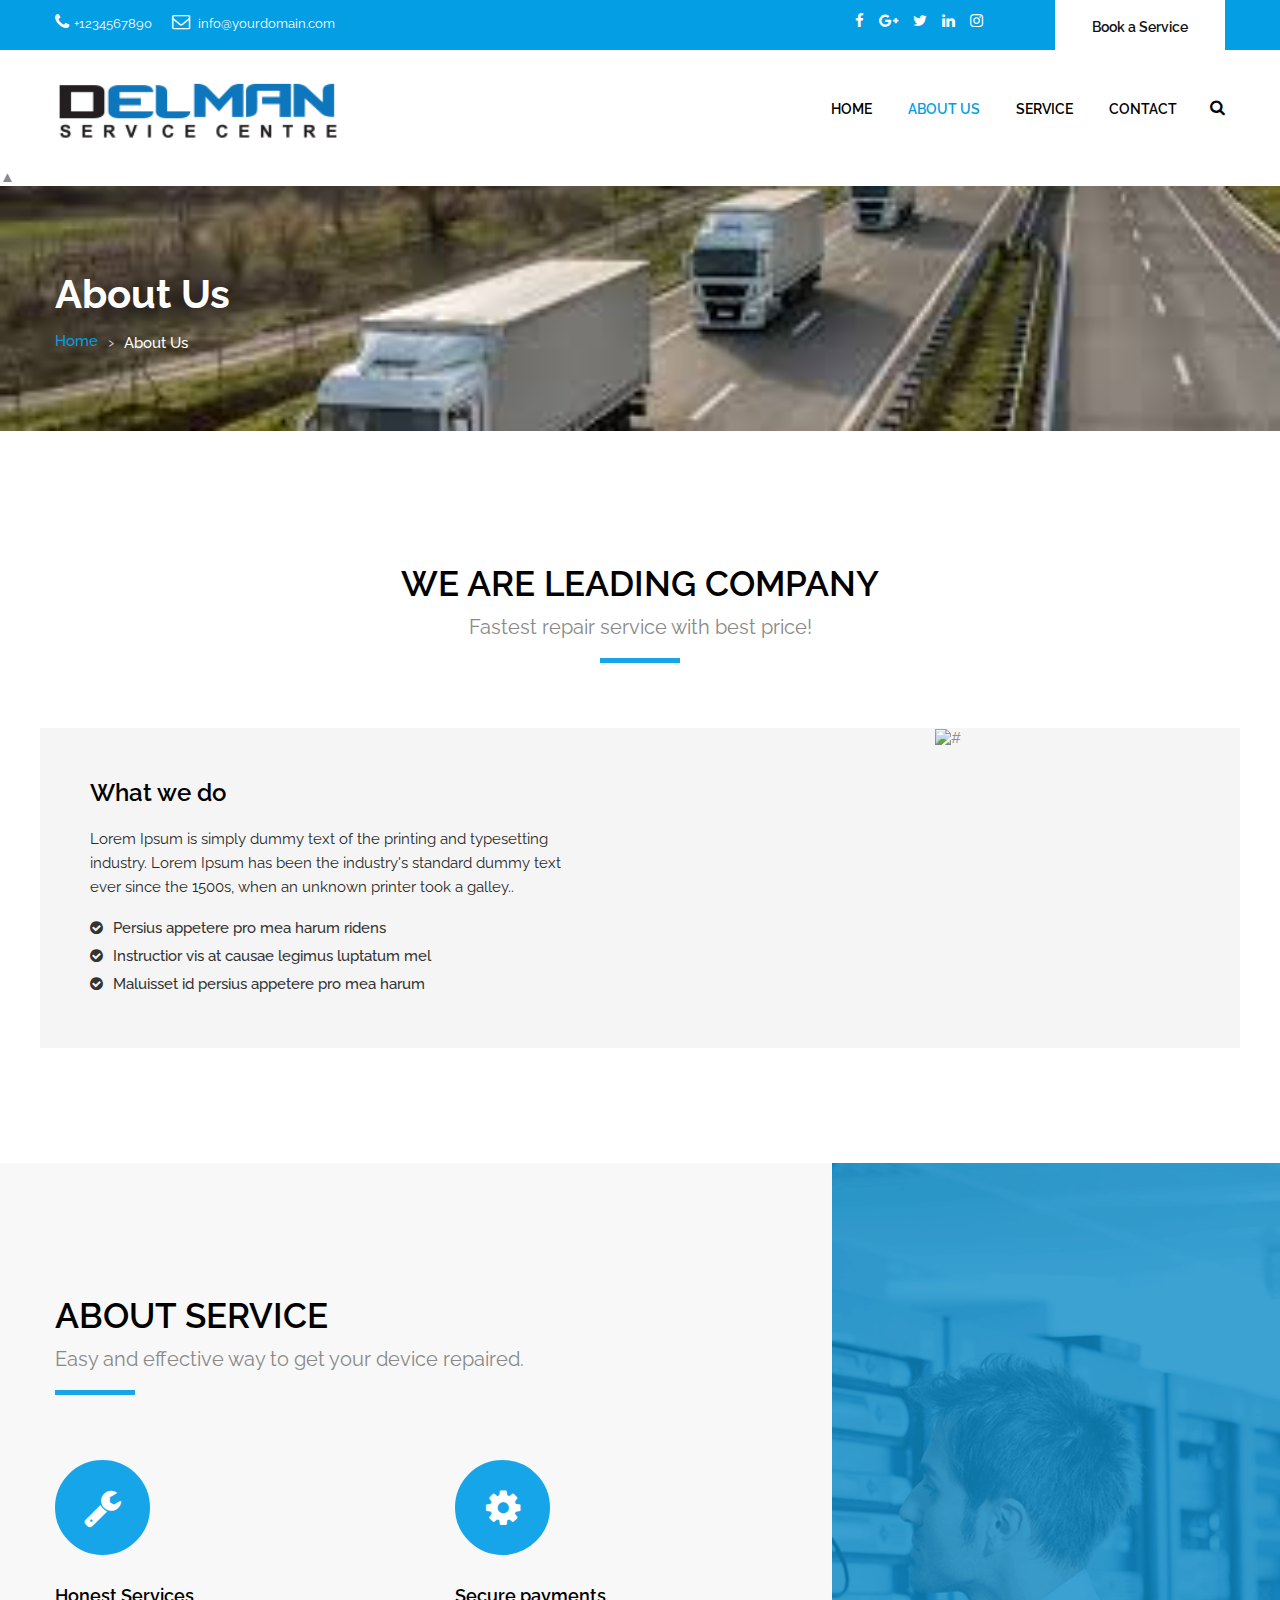
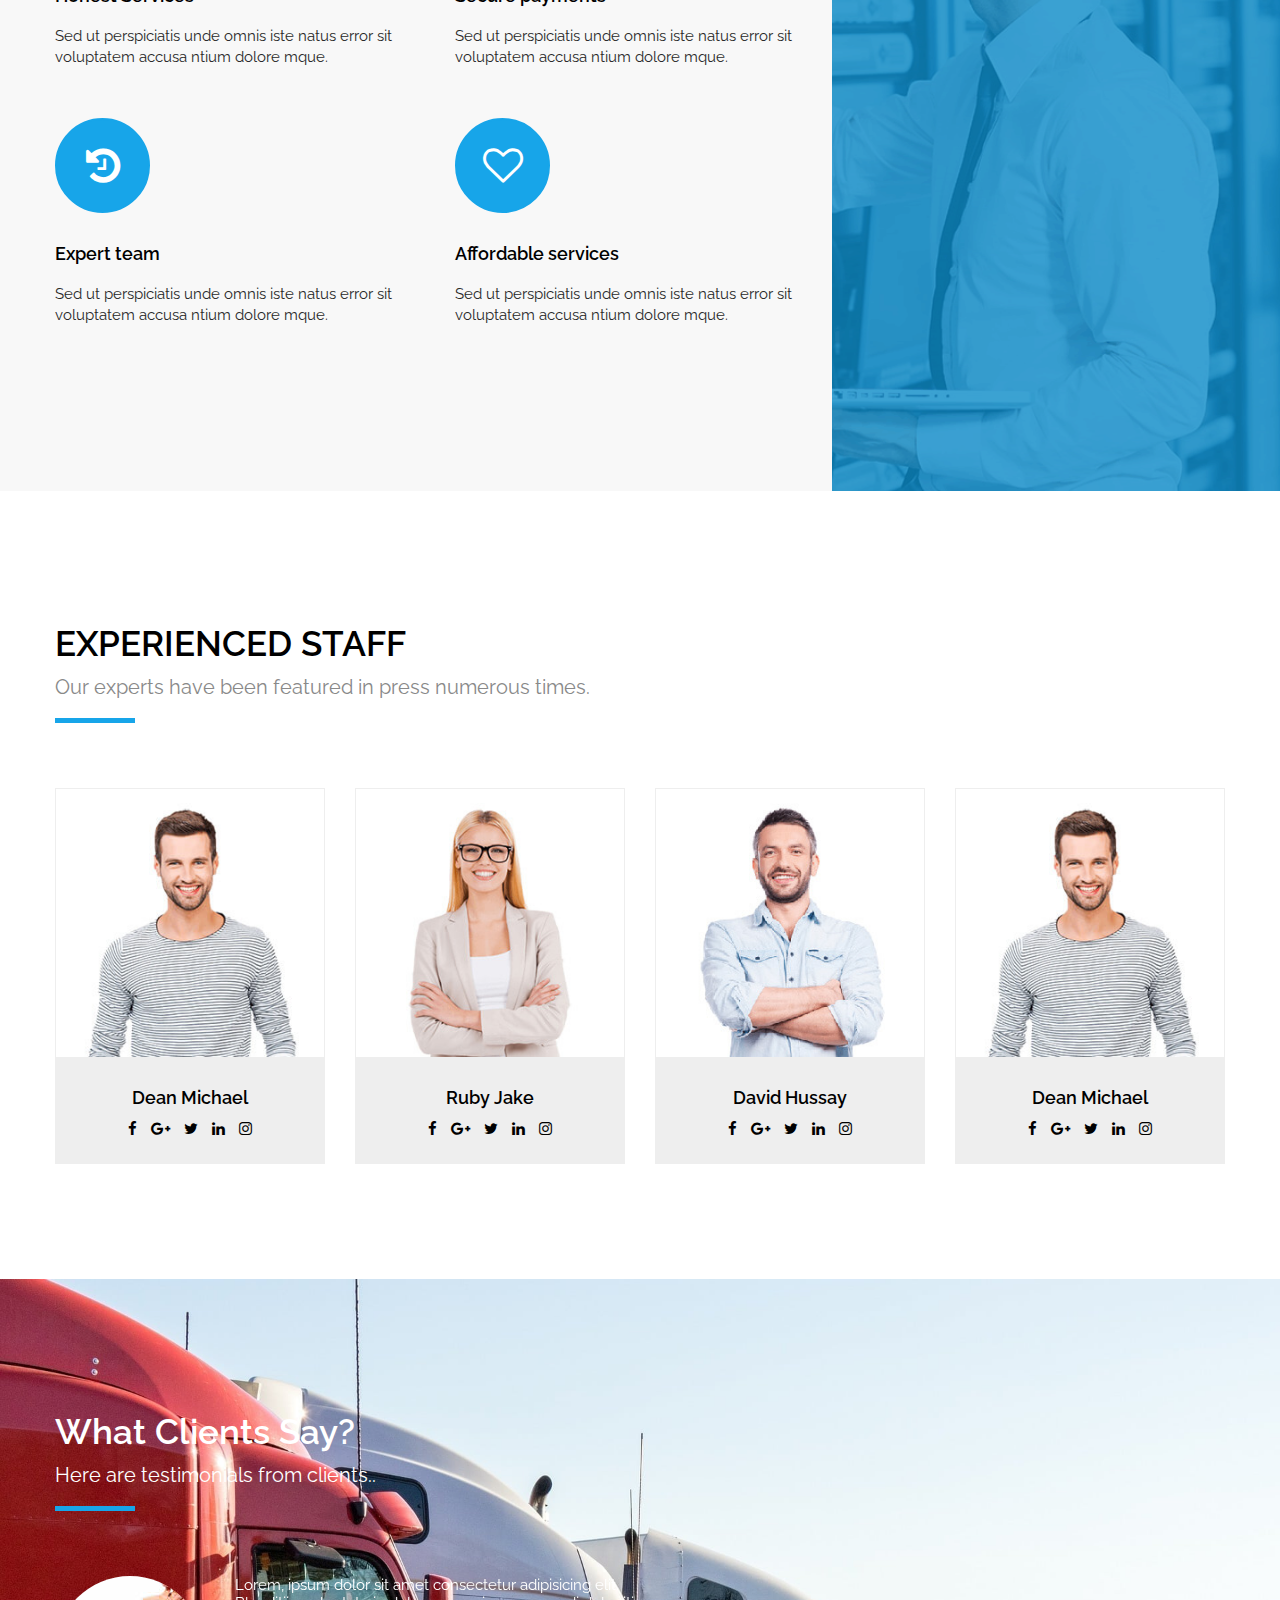
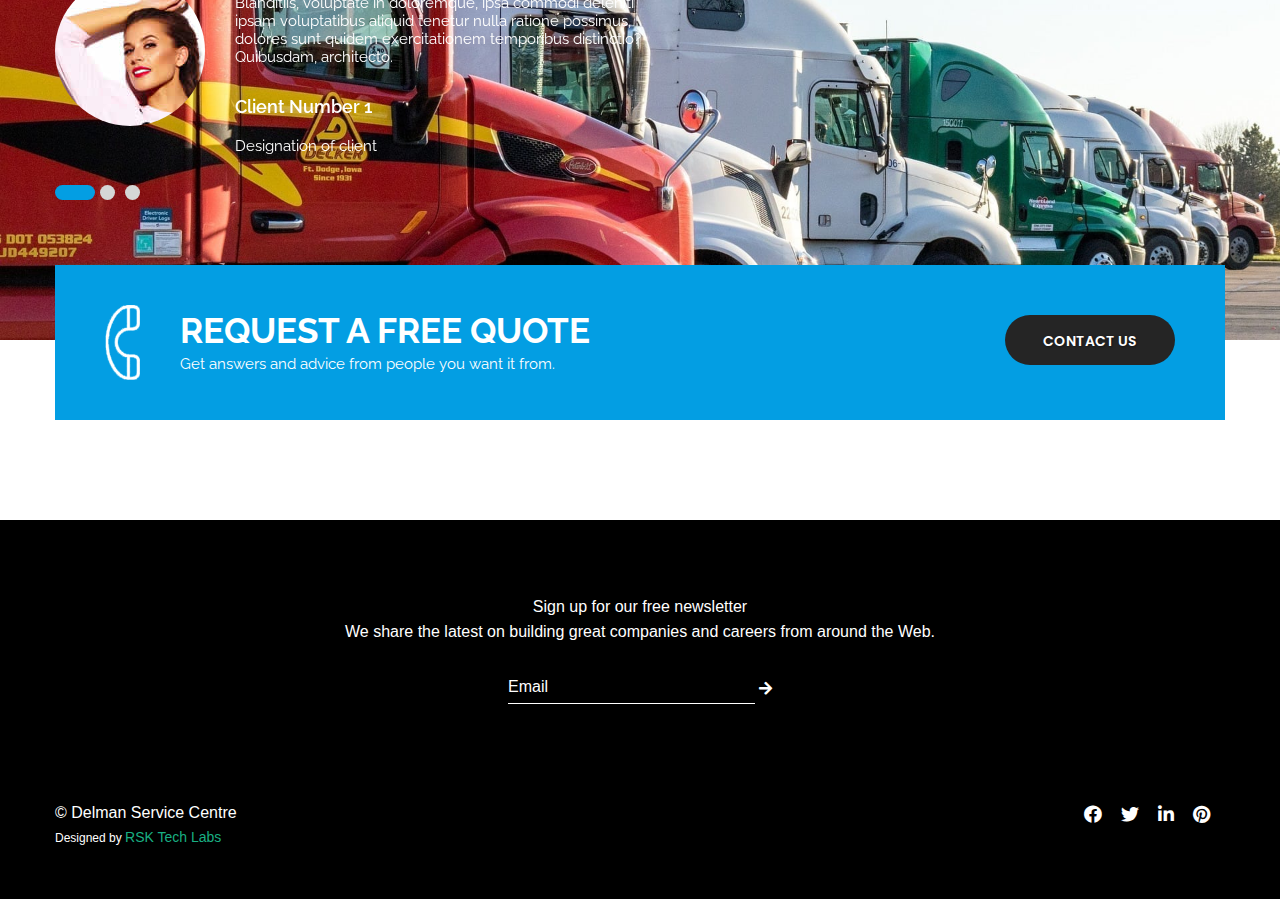
==== commit dcb31646: "Add files via upload" ====
--- a/about.html
+++ b/about.html
@@ -47,7 +47,7 @@
           <div class="full">
             <div class="topbar-left">
               <ul class="list-inline">
-                <li> <span class="topbar-label"><i class="fa  fa-phone"></i></span> <span class="topbar-hightlight">+1234567890</span> </li>
+                <li> <span class="topbar-label"><i class="fa  fa-phone"></i></span><a href="tel:+91-1234567890" class="smooth" title="" style="color: white;"><span class="topbar-hightlight">+1234567890</span></a> </li>
                 <li> <span class="topbar-label"><i class="fa fa-envelope-o"></i></span> <span class="topbar-hightlight"><a href="mailto:info@yourdomain.com">info@yourdomain.com</a></span> </li>
               </ul>
             </div>
@@ -79,7 +79,7 @@
       <div class="row">
         <div class="col-lg-3 col-md-12 col-sm-12 col-xs-12">
           <!-- logo start -->
-          <div class="logo"> <a href="it_home.html"><img src="images/logos/Logo-delmen.png" alt="logo" /></a> </div>
+          <div class="logo"> <a href="index.html"><img src="images/logos/Logo-delmen.png" alt="logo" /></a> </div>
           <!-- logo end -->
         </div>
         <div class="col-lg-9 col-md-12 col-sm-12 col-xs-12">
@@ -87,12 +87,18 @@
           <div class="menu_side">
             <div id="navbar_menu">
               <ul class="first-ul">
-                <li> <a class="active" href="index.html">Home</a></li>
-                <li><a href="about.html">About Us</a></li>
+                <li> <a href="index.html">Home</a></li>
+                <li><a class="active" href="about.html">About Us</a></li>
                 <li> <a href="service.html">Service</a>
-                  <!-- <ul>
-                  <li><a href="service_detail.html">Services Detail</a></li>
-                  </ul> -->
+                  <ul>
+                    <li><a href="#">Our Workshop</a></li>
+                    <li><a href="#">Machine Shop</a></li>
+                    <li><a href="#">Electrical Insulating Test</a></li>
+                    <li><a href="#">Our Site Repairs & Services</a></li>
+                    <li><a href="#">Spare Parts</a></li>
+                    <li><a href="#">Weight Test and Annual Inspections</a></li>
+                    <li><a href="#">24/7 Call out Service</a></li>
+                    </ul>
                 </li>
                 <li> <a href="contact.html">Contact</a></li>
               </ul>
@@ -111,6 +117,8 @@
   <!-- header bottom end -->
 </header>
 <!-- end header -->
+<!--Back to top-->
+<div id="backtop">&#9650;</div>
 <!-- inner page banner -->
 <div id="inner_banner" class="section inner_banner_section">
   <div class="container">
@@ -400,21 +408,6 @@
 <!-- end section -->
 <!-- section -->
 <div class="section padding_layout_1" style="padding: 50px 0;">
-  <!-- <div class="container">
-    <div class="row">
-      <div class="col-md-12">
-        <div class="full">
-          <ul class="brand_list">
-            <li><img src="images/it_service/brand_icon1.png" alt="#" /></li>
-            <li><img src="images/it_service/brand_icon2.png" alt="#" /></li>
-            <li><img src="images/it_service/brand_icon3.png" alt="#" /></li>
-            <li><img src="images/it_service/brand_icon4.png" alt="#" /></li>
-            <li><img src="images/it_service/brand_icon5.png" alt="#" /></li>
-          </ul>
-        </div>
-      </div>
-    </div>
-  </div> -->
 </div>
 <!-- end section -->
 <!-- Modal -->
@@ -453,7 +446,7 @@
         <form action="#" method="post">
           <input required type="email">
           <label for="email">Email</label>
-          <input class="submit" type="submit" value="">
+          <input class="submit" type="submit" value=""><i class="fas fa-arrow-right" style="color: white;"></i>
         </form>
       </div>
       <div class="row">
@@ -483,7 +476,7 @@
       </div>
       <div class="row">
         <div class="col-12">
-          <p class="designed">Designed by <a href="#" target="_blank">RSK Tech Labs</a></p>
+          <p class="designed">Designed by <a href="https://rsktechlabs.com/" target="_blank">RSK Tech Labs</a></p>
         </div>
       </div>
     </div>
@@ -499,6 +492,8 @@
 <script src="js/wow.js"></script>
 <!-- custom js -->
 <script src="js/custom.js"></script>
+<!--Back to top-->
+<script src="js/float-panel.js"></script>
 <!-- revolution js files -->
 <script src="revolution/js/jquery.themepunch.tools.min.js"></script>
 <script src="revolution/js/jquery.themepunch.revolution.min.js"></script>
--- a/css/style.css
+++ b/css/style.css
@@ -30,6 +30,10 @@
 	11. INNER PAGE BANNER
 	12. SIDEBAR
 	     - Sidebar Search
+	13. BLOG	
+         - Blog Detail	
+	14. CASE STUDIES
+	15. SHOP
     16. FOOTER
 	17. CUSTOM
 		
@@ -390,7 +394,7 @@
 }
 
 p {
-	color: #707070;
+	color: #292929;
 	font-size: 15px;
 	line-height: 21px;
 }
@@ -746,6 +750,10 @@
 	width: 100%;
 }
 
+.pagination>li.active a {
+	color: #fff;
+}
+
 .contant_section {
 	float: left;
 	width: 100%;
@@ -2205,6 +2213,98 @@
 }
 
 
+/**== Progress Bar ==**/
+
+.progress-bar {
+	text-align: left;
+	transition-duration: 3s;
+}
+
+.progress {
+	height: 8px;
+	border-radius: 0;
+	box-shadow: none;
+	background: #efeaef;
+	float: left;
+	width: 100%;
+	margin-bottom: 15px;
+}
+
+.progress-bar {
+	box-shadow: none;
+}
+
+.progress_bar {
+	margin: 20px 0 0 0;
+}
+
+span.skill {
+	font-size: 14px;
+	color: #000;
+	margin-bottom: 6px;
+	width: 100%;
+	float: left;
+}
+
+.info_valume {
+	float: right;
+	color: #8e8b82;
+	font-weight: 600;
+}
+
+
+/**== Pagination ==**/
+
+.pagination>li>a,
+.pagination>li>span {
+	position: relative;
+	float: left;
+	padding: 6px 12px;
+	margin-left: 0;
+	line-height: normal;
+	color: #000000;
+	background-color: #fff;
+	border: solid #e1e1e1 1px;
+	border-radius: 0;
+	width: 40px;
+	text-align: center;
+	height: 40px;
+	line-height: 28px;
+}
+
+.pagination>li:first-child>a,
+.pagination>li:first-child>span {
+	border-top-left-radius: 0;
+	border-bottom-left-radius: 0;
+}
+
+.pagination>li:last-child>a,
+.pagination>li:last-child>span {
+	border-top-right-radius: 0;
+	border-bottom-right-radius: 0;
+}
+
+.pagination>li {
+	display: inline;
+	margin: 0 4px;
+	float: left;
+}
+
+.pagination>li>a:focus,
+.pagination>li>a:hover,
+.pagination>li>span:focus,
+.pagination>li>span:hover {
+	z-index: 2;
+	color: #222;
+	background-color: #ddd;
+	border-color: #ddd;
+}
+
+.pagination {
+	margin: 0;
+}
+
+
 /*------------------------------------------------------------------
 		8. SLIDER
 	-------------------------------------------------------------------*/
@@ -2719,17 +2819,400 @@
 
 
 /*------------------------------------------------------------------
+		13. BLOG
+	-------------------------------------------------------------------*/
+
+.blog_section {
+	margin-bottom: 50px;
+	float: left;
+	width: 100%;
+}
+
+.preview_commt,
+.next_commt {
+	width: 150px;
+}
+
+.blog_feature_cantant.theme_color_bg {
+	padding: 30px;
+}
+
+.blog_page_4 .blog_section {
+	margin-bottom: 10px;
+}
+
+.blog_feature_cantant {
+	padding: 30px 0;
+	float: left;
+	width: 100%;
+	border-top: solid #039ee3 8px;
+}
+
+.blog_head {
+	font-size: 18px;
+	color: #000;
+	font-weight: 600;
+	width: 100%;
+}
+
+.post_info {
+	color: #000;
+	font-size: 14px;
+	margin-bottom: 10px;
+	width: 100%;
+}
+
+.blog_feature_cantant li {
+	font-weight: 500;
+	font-size: 14px;
+	color: #039ee3;
+	float: left;
+	margin-right: 15px;
+}
+
+.blog_feature_cantant li a {
+	color: #000;
+}
+
+.blog_feature_cantant li a:hover,
+.blog_feature_cantant li a:focus {
+	color: #039ee3;
+}
+
+.blog_feature_cantant p {
+	width: 100%;
+}
+
+.blog_section p {
+	line-height: 24px;
+	float: left;
+	width: 100%;
+}
+
+.read_more {
+	font-weight: 600;
+	font-family: 'Poppins', sans-serif;
+}
+
+.read_more:hover,
+.read_more:focus {
+	color: #039ee3;
+}
+
+.shr {
+	float: left;
+	font-weight: 600;
+	margin-right: 15px;
+	margin-top: 2px;
+}
+
+.blog_page_5 .shr {
+	font-size: 14px;
+	margin-right: 10px;
+}
+
+.blog_page_5 .social_icon ul li {
+	font-size: 14px;
+	margin-right: 8px;
+	float: left;
+}
+
+.blog_page_5 .blog_feature_cantant {
+	padding: 30px 38px;
+}
+
+.blog_page_5 .blog_section {
+	margin-bottom: 30px;
+}
+
+.post_info+p {
+	margin-top: 15px;
+}
+
+.bottom_info {
+	float: left;
+	width: 100%;
+	margin-top: 10px;
+}
+
+
+/**== Blog Detail ==**/
+
+.blog_detail_page .blog_feature_cantant {
+	padding: 30px 0;
+	float: left;
+	width: 100%;
+	background: #fff;
+}
+
+.comment_cantrol {
+	font-size: 14px;
+	font-weight: 500;
+}
+
+.comment_cantrol span {
+	float: left;
+	width: 100%;
+	margin-top: 15px;
+	font-weight: 600;
+}
+
+.comment_section {
+	float: left;
+	width: 100%;
+	border-bottom: dotted 2px;
+	padding-bottom: 25px;
+	margin-top: 20px;
+}
+
+.view_commant {
+	float: left;
+	width: 100%;
+	margin-top: 30px;
+}
+
+.command_cont {
+	padding: 20px 30px;
+	min-height: 120px;
+}
+
+.blog_section p.comm_head {
+	font-weight: 600;
+	font-size: 14px;
+	text-transform: uppercase;
+}
+
+.blog_section p.comm_head span {
+	font-size: 12px;
+	font-weight: 400;
+	margin-left: 5px;
+}
+
+.blog_section p.comm_head a.rply {
+	float: right;
+	font-weight: 400;
+	text-transform: none;
+}
+
+.blog_section .theme_bg p.comm_head a.rply {
+	color: #fff;
+}
+
+.blog_section .command_cont p {
+	line-height: 18px;
+}
+
+.command_cont {
+	margin-bottom: 30px;
+}
+
+.post_commt_form {
+	float: left;
+	width: 100%;
+}
+
+.post_commt_form h4 {
+	padding: 0 5px;
+}
+
+
+/*------------------------------------------------------------------
+		14. CASE STUDIES
+	-------------------------------------------------------------------*/
+
+.case_studies_box {
+	margin: 0 0 30px 0;
+	position: relative;
+	overflow: hidden;
+	cursor: pointer;
+}
+
+.tab_head {
+	margin-bottom: 50px;
+	display: flex;
+	justify-content: center;
+}
+
+.tab_bar .filter-button {
+	padding: 0 25px;
+	font-size: 14px;
+	cursor: pointer;
+}
+
+.tab_bar .tags li {
+	float: left;
+	margin: 0 2.5px;
+}
+
+.description_case_studies {
+	padding-left: 25px;
+	padding-right: 25px;
+}
+
+.description_case_studies h4 {
+	margin: 0 0 20px 0;
+}
+
+.description_case_studies p {
+	margin-bottom: 0;
+	letter-spacing: -0.2px;
+}
+
+.description_case_studies {
+	position: absolute;
+	bottom: -100%;
+	padding-top: 25px;
+	padding-bottom: 25px;
+	opacity: 0;
+	transition: ease all 0.5s;
+}
+
+.case_studies_box:hover div.description_case_studies {
+	opacity: 1;
+	bottom: 0;
+}
+
+.description_case_studies_style_2 {
+	float: left;
+	width: 100%;
+	border: solid #e1e1e1 1px;
+	padding: 25px 26px;
+}
+
+.description_case_studies_style_2 h4 {
+	margin-top: 0;
+	margin-bottom: 15px;
+}
+
+.description_case_studies_style_2 span {
+	color: #000;
+	font-weight: 600;
+}
+
+.description_case_studies_style_2 span i {
+	float: right;
+	margin-top: 4px;
+}
+
+
+/*------------------------------------------------------------------
+		15. SHOP
+	-------------------------------------------------------------------*/
+
+.product_list {
+	min-height: 400px;
+	transition: ease all 0.5s;
+}
+
+.cleaning .product_list {
+	min-height: 340px;
+	transition: ease all 0.5s;
+}
+
+.product_list:hover,
+.product_list:focus {
+	box-shadow: 0 0 25px -17px #000;
+	border-bottom: solid #17a5e9 5px;
+}
+
+.product_img {
+	overflow: hidden;
+	background: #f3f3f3;
+}
+
+.product_img img {
+	padding: 22px;
+}
+
+.cleaning .product_img img {
+	padding: 0;
+}
+
+.product_detail_btm h4 {
+	margin: 20px 0 10px 0;
+	text-align: center;
+}
+
+.product_list .starratin {
+	height: 0;
+	overflow: hidden;
+	transition: ease all 0.5s;
+}
+
+.product_list:hover .starratin,
+.product_list:focus .starratin {
+	height: 15px;
+	margin-bottom: 6px;
+}
+
+.product_list:hover div.product_img img,
+.product_list:focus div.product_img img {
+	transform: scale(1.2);
+	transition: ease all 0.5s;
+}
+
+.starratin {
+	color: #ffcc00;
+}
+
+.starratin .fa {
+	margin: 0 0.5px;
+}
+
+.product_price p {
+	margin: 0;
+	text-align: center;
+}
+
+.old_price {
+	font-size: 14px;
+	color: #737373;
+	text-decoration: line-through;
+}
+
+.new_price {
+	font-size: 18px;
+	font-weight: 600;
+	color: #000;
+}
+
+.recent_item {
+	color: #000;
+	font-weight: 600;
+	margin: 0;
+}
+
+.price_recent_item {
+	margin: 0;
+	color: #000;
+}
+
+.adress_cont {
+	float: left;
+	width: 100%;
+}
+
+.contact_us_2 .adress_cont {
+	float: left;
+	width: 100%;
+	display: flex;
+	justify-content: center;
+}
+
+
+/*------------------------------------------------------------------
 	17. TESTMONIAL 
 	-------------------------------------------------------------------*/
 
 .testmonial_section {
-	background-image: url('../images/it_service/test_bg.png');
+	background-image: url('../images/truck2.jpg');
+	/* background-color: yellow; */
 	background-size: cover;
 	padding-bottom: 185px;
 }
 
 .cleaning .testmonial_section {
-	background-image: url('../images/cleaning_service/test_bg.png');
+	background-image: url('../images/service1.jpeg');
 	background-size: cover;
 	padding-bottom: 185px;
 }
@@ -2829,6 +3312,243 @@
 	text-align: left;
 }
 /*Footer style end*/
+
+
+
+
+footer {
+	background: #632e62;
+	min-height: 375px;
+	padding: 45px 0;
+	position: relative;
+}
+
+.footer_logo {
+	margin: 35px 0 30px;
+}
+
+footer h4 {
+	margin: 0 0 25px 0;
+}
+
+.footer_menu_ul {
+	float: left;
+	width: 33.33%;
+	font-size: 14px;
+}
+
+.footer_menu_ul li {
+	margin: 0 0 5px 0;
+}
+
+.footer_menu_ul li a:hover,
+.footer_menu_ul li a:focus {
+	transition: ease all 0.5s;
+	margin-left: 8px;
+}
+
+.footer_menu {
+	padding-left: 55px;
+}
+
+.social_icon ul {
+	list-style: none;
+	float: left;
+}
+
+.social_icon ul li {
+	display: inline;
+	font-size: 15px;
+	margin-right: 15px;
+}
+
+.social_icon {
+	float: left;
+	margin: 2px 0 0 0;
+}
+
+.bottom_footer {
+	background: #592958;
+	padding: 13px 0;
+	min-height: 50px;
+}
+
+.bottom_menu {
+	font-size: 14px;
+}
+
+.cpy p {
+	margin: 0;
+}
+
+.bottom_menu li {
+	float: left;
+	margin: 0 20px 0 0;
+}
+
+.footer_style_2 {
+	padding: 0;
+	background: #111;
+}
+
+.bottom_footer_style_2 {
+	background: #f8f8f8;
+}
+
+.footer_style_2 .footer_logo {
+	margin: 0;
+}
+
+.footer_top {
+	border-bottom: solid #e1e1e1 1px;
+	padding-bottom: 55px;
+	padding-top: 18px;
+	margin-bottom: 65px;
+}
+
+.footer_top ul.footer_menu {
+	padding-left: 0;
+	margin: 20px 0 0;
+}
+
+.footer_top .social_icon {
+	margin-top: 20px;
+}
+
+.footer_top ul.footer_menu li {
+	font-weight: 600;
+}
+
+.footer_top ul.footer_menu li {
+	font-weight: 600;
+	float: left;
+	font-size: 14px;
+	margin: 0 14px;
+}
+
+.footer_blog {
+	float: left;
+	width: 65%;
+	padding: 75px 75px 100px 75px;
+}
+
+footer h2 {
+	color: #eee;
+	font-size: 14px;
+	text-transform: uppercase;
+	font-weight: 700;
+	margin-bottom: 35px;
+	margin-top: 0;
+	letter-spacing: 0.5px;
+}
+
+.footer_blog .col-md-6 {
+	margin-bottom: 30px;
+}
+
+footer h2::after {
+	width: 30px;
+	height: 4px;
+	content: "";
+	margin: 0;
+	display: block;
+	position: relative;
+	top: 7px;
+}
+
+footer p {
+	color: #666;
+	font-size: 14px;
+	line-height: 24px;
+	font-weight: 500;
+}
+
+footer p a {
+	color: #666;
+	font-size: 14px;
+	line-height: 24px;
+	font-weight: 500;
+}
+
+.footer-menu li {
+	margin: 5px 0;
+}
+
+.footer-menu li a {
+	color: #666;
+	font-size: 14px;
+	line-height: 24px;
+	font-weight: 500;
+}
+
+footer ul.social_icons li {
+	display: inline;
+}
+
+footer ul.social_icons li a {
+	float: left;
+	margin-right: 15px;
+	text-align: center;
+	font-size: 18px;
+	border-radius: 100%;
+	color: #666;
+}
+
+footer ul.social_icons {
+	float: left;
+	margin-top: 10px;
+}
+
+.footer_mail-section {
+	margin-top: 10px;
+	float: left;
+}
+
+.footer_mail-section .field input {
+	border: none;
+	padding: 10px 15px 9PX;
+	font-size: 14px;
+	font-weight: 500;
+	max-width: 215px;
+	width: 100%;
+}
+
+.footer_mail-section .field button.button_custom {
+	width: 40px;
+	height: 40px;
+	font-size: 14px;
+	padding: 8px 8px;
+	border: none;
+	float: left;
+	color: #fff;
+}
+
+.footer_mail-section .field {
+	padding: 0;
+}
+
+.cprt {
+	width: 100%;
+	text-align: center;
+	position: absolute;
+	bottom: 0;
+	float: left;
+	height: auto;
+	left: 0;
+	padding: 18px 0;
+	padding-left: 35%;
+}
+
+.cprt p {
+	color: #fff;
+	margin: 0;
+	font-size: 14px;
+}
+
+.cprt p {
+	line-height: 18px;
+	padding: 0 15px;
+}
 
 /*------------------------------------------------------------------
 		17. CUSTOM
@@ -2986,7 +3706,7 @@
 }
 
 .inner_banner_section {
-	background: url('../images/it_service/inner_page_banner.jpg');
+	background: url('../images/hh.jpg');
 	min-height: 245px;
 	background-size: cover;
 	background-position: center center;
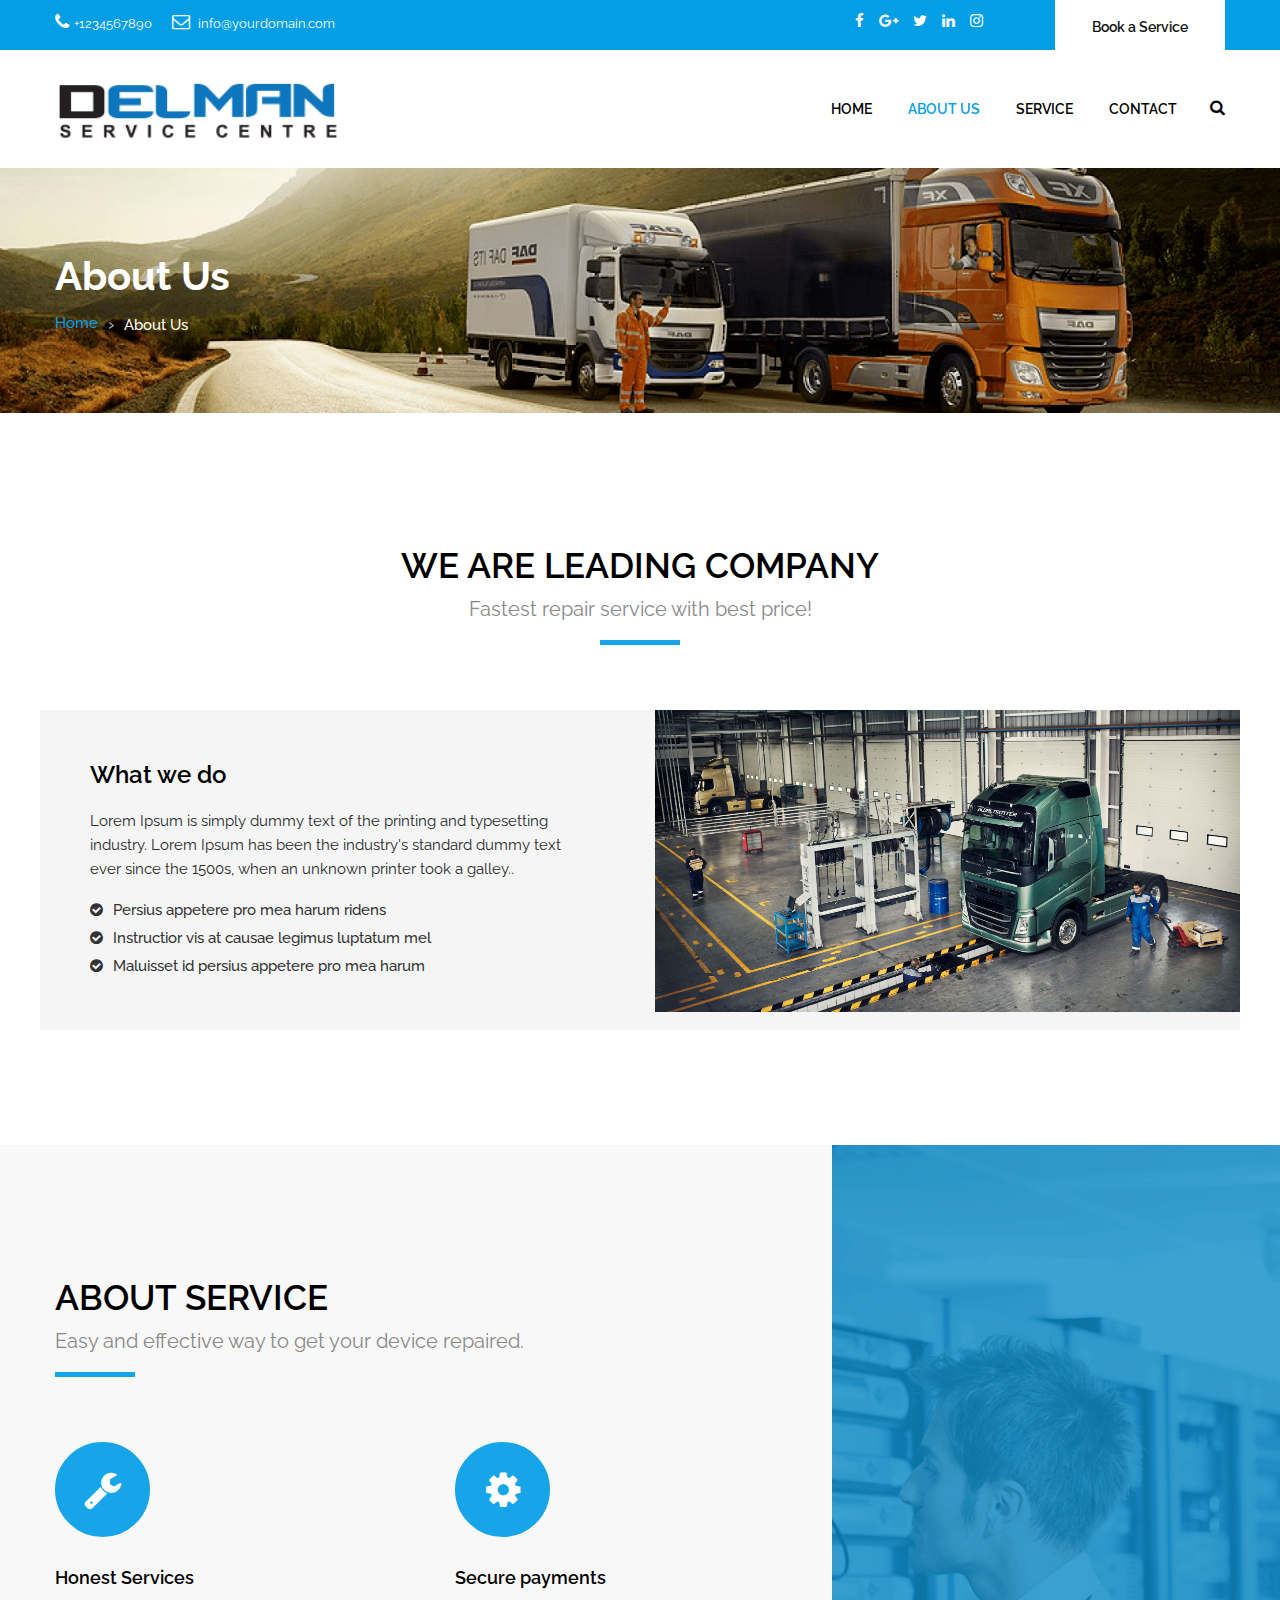
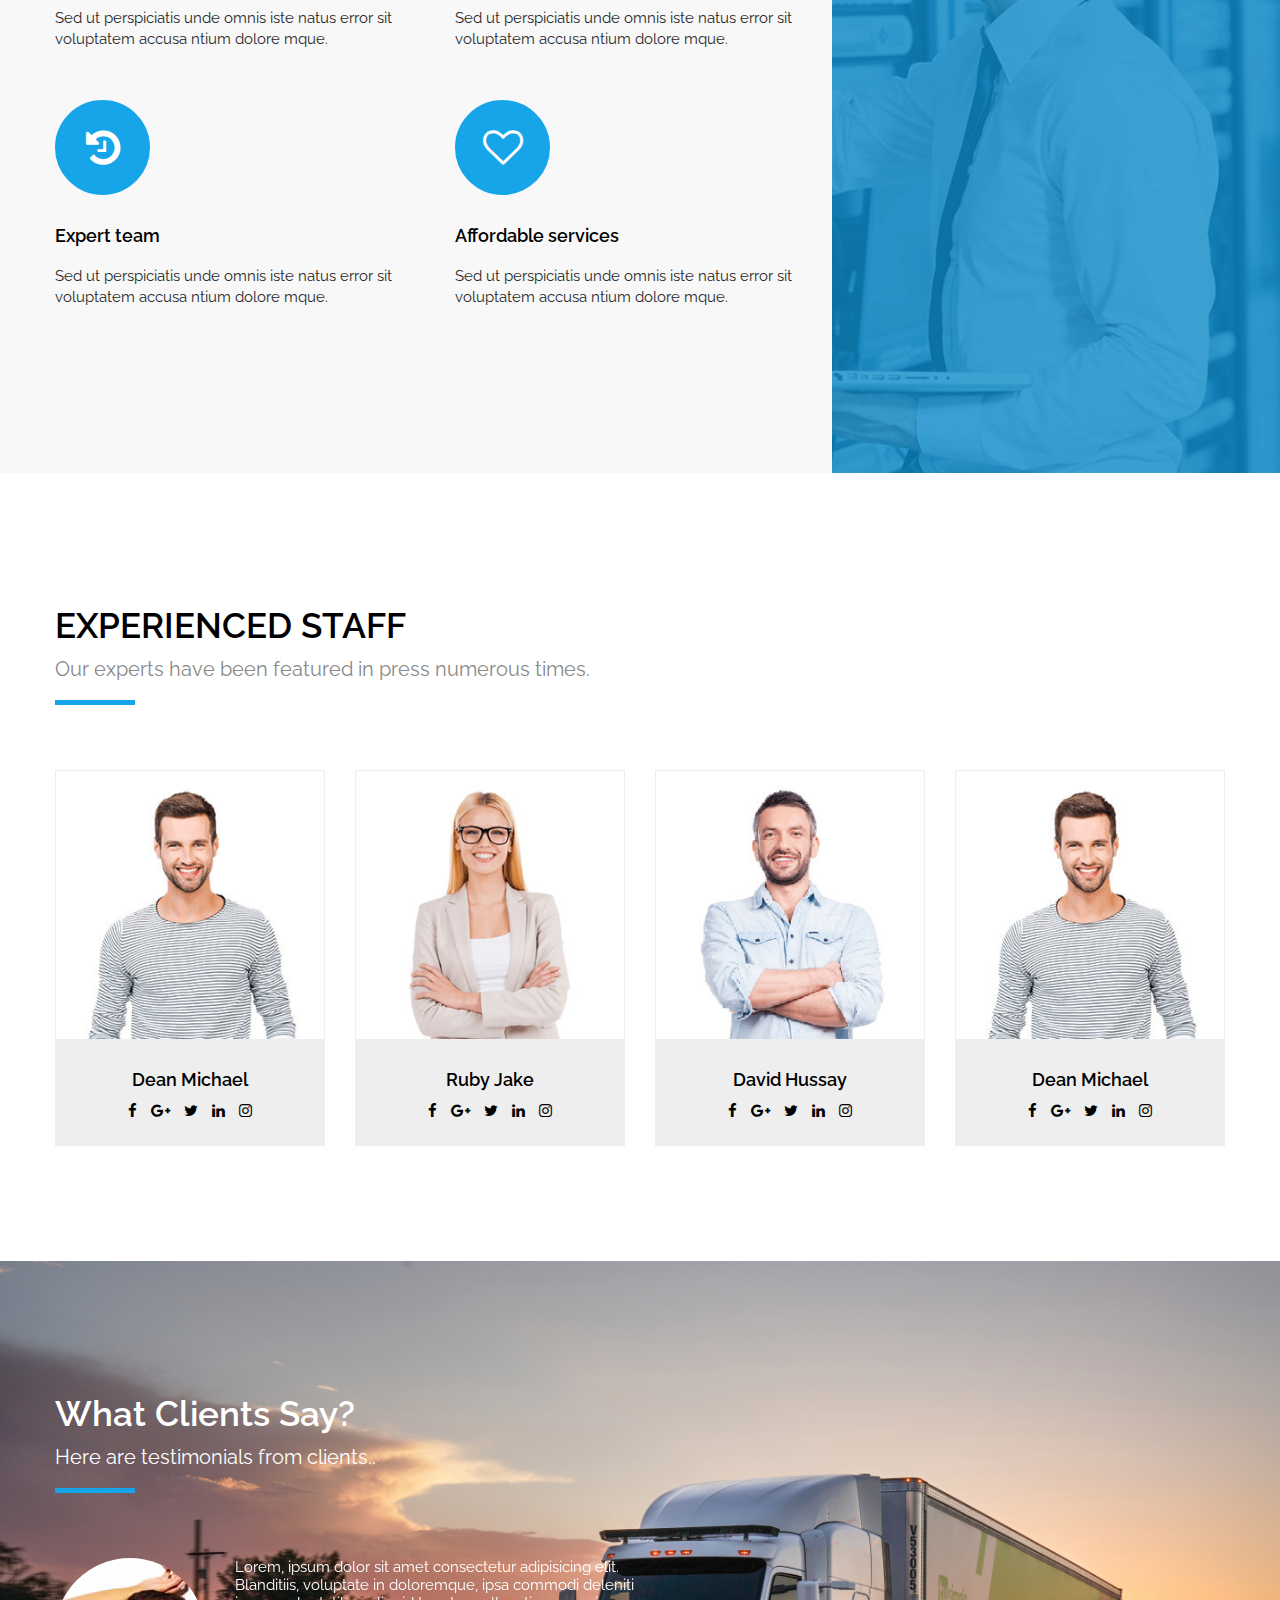
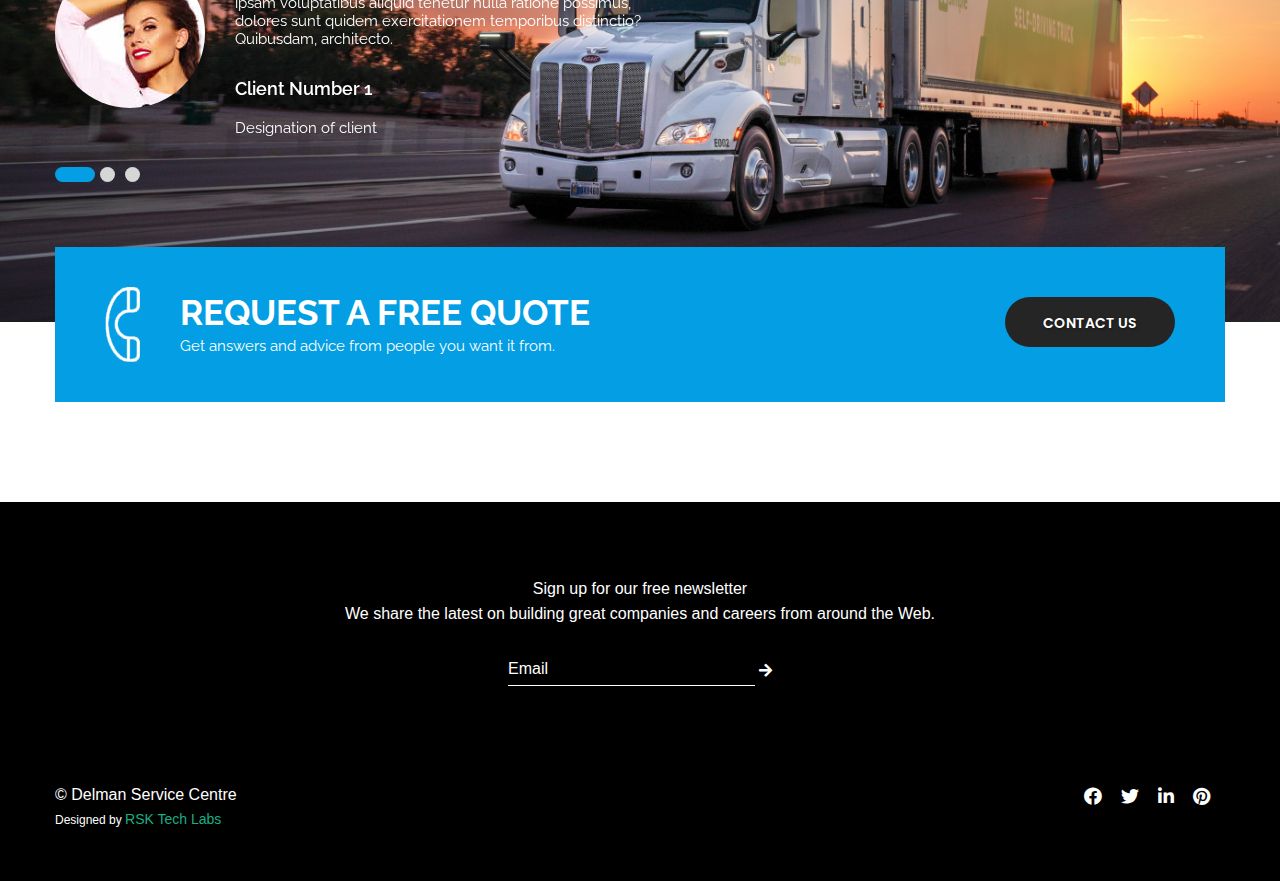
==== commit 7d851018: "Add files via upload" ====
--- a/about.html
+++ b/about.html
@@ -324,7 +324,7 @@
   </div>
 </div>
 <!-- section -->
-<div class="section padding_layout_1 testmonial_section white_fonts">
+<div class="section padding_layout_1 testmonial_section white_fonts" style="background-image: url(images/Truck5.jpg);">
   <div class="container">
     <div class="row">
       <div class="col-md-12">
--- a/css/style.css
+++ b/css/style.css
@@ -3205,14 +3205,14 @@
 	-------------------------------------------------------------------*/
 
 .testmonial_section {
-	background-image: url('../images/truck2.jpg');
+	background-image: url('../images/Truck5.jpg');
 	/* background-color: yellow; */
 	background-size: cover;
 	padding-bottom: 185px;
 }
 
 .cleaning .testmonial_section {
-	background-image: url('../images/service1.jpeg');
+	background-image: url('images/service1.jpeg');
 	background-size: cover;
 	padding-bottom: 185px;
 }
@@ -4895,3 +4895,29 @@
 	margin-top: 35px;
 }
 
+#backtop {
+	position: fixed;
+	  left:auto;right: 20px;top:auto;bottom: 20px;
+	outline: none;
+	  overflow:hidden;
+	  color:#fff;
+	  text-align:center;
+	  background-color:rgba(49,79,96,0.84);
+	  height:40px;
+	  width:40px;
+	  line-height:40px;
+	  font-size:14px;
+	  border-radius:2px;
+	  cursor:pointer;
+	  transition:all 0.3s linear;
+	  z-index:999999;
+  
+	  opacity:1;
+	  display:none;
+  }
+  #backtop:hover {
+	  background-color:#17a5e9;
+  }
+  #backtop.mcOut {
+	  opacity:0;
+  }